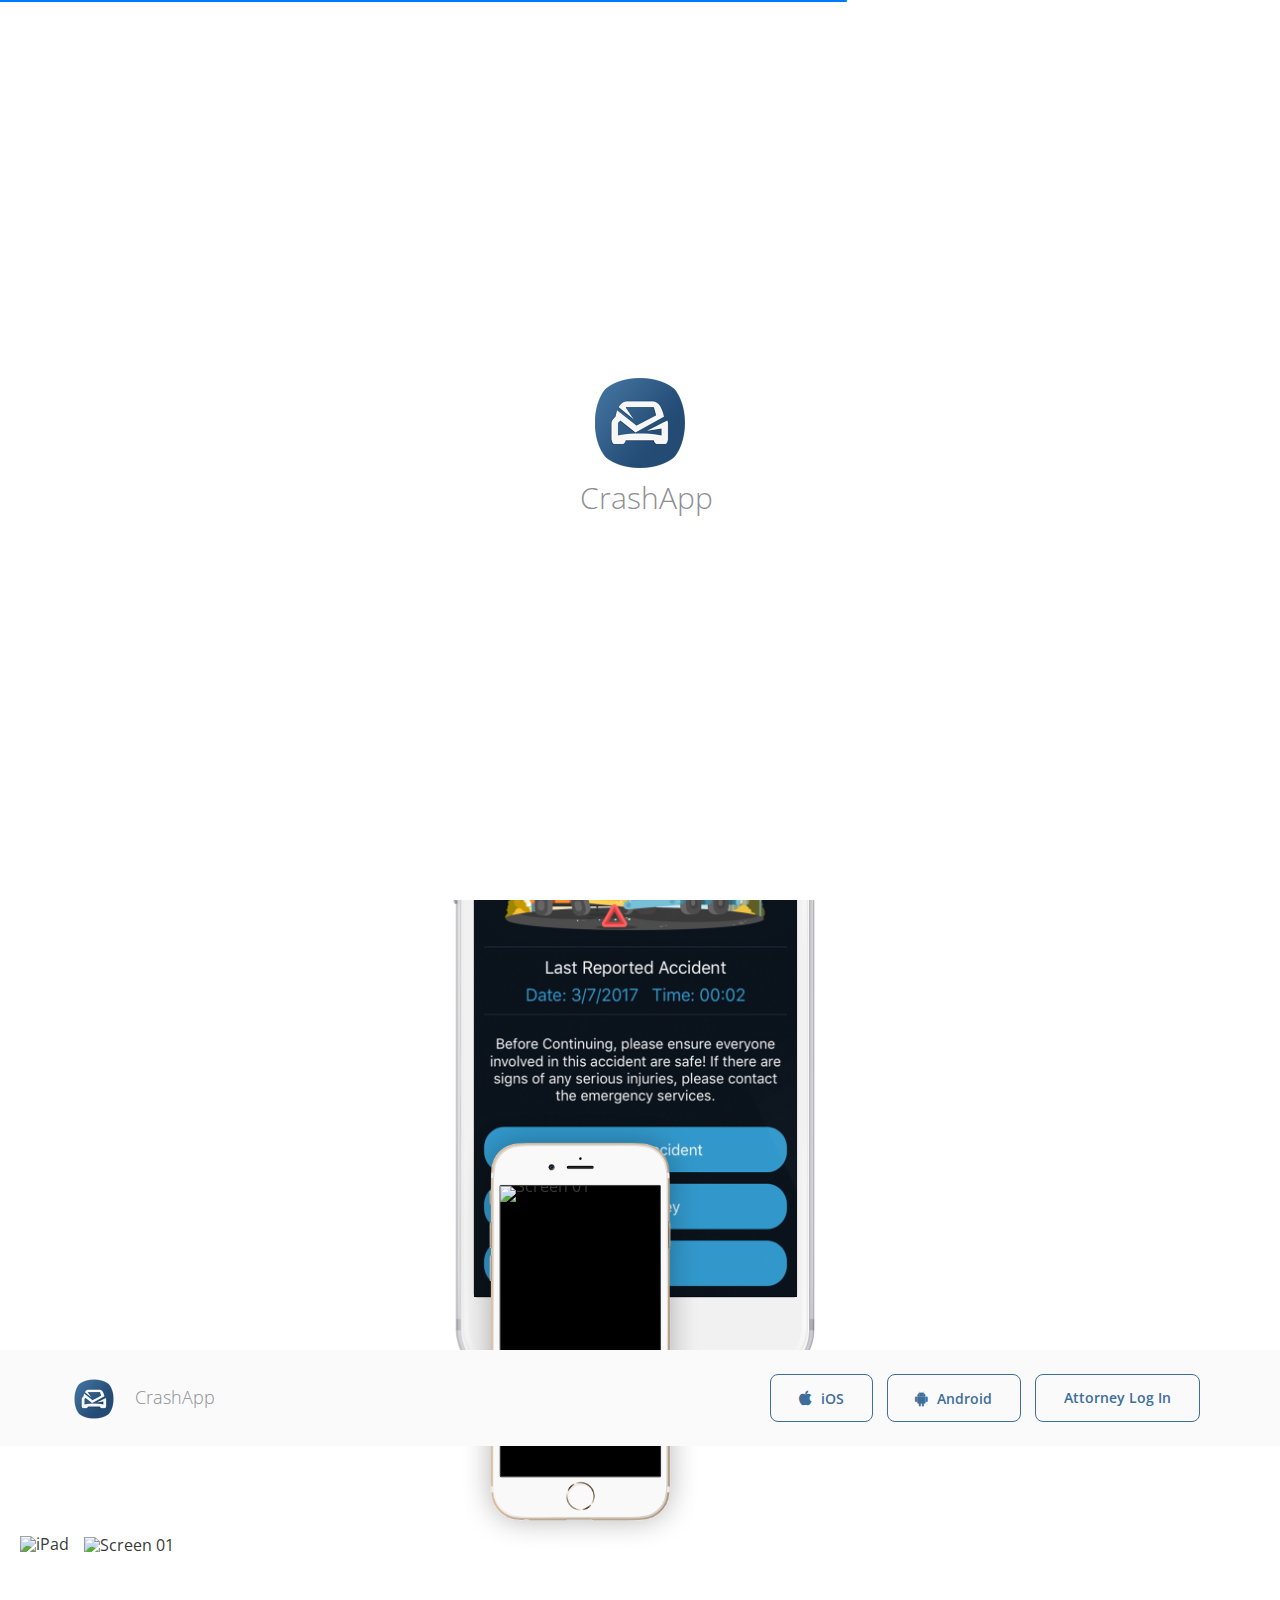
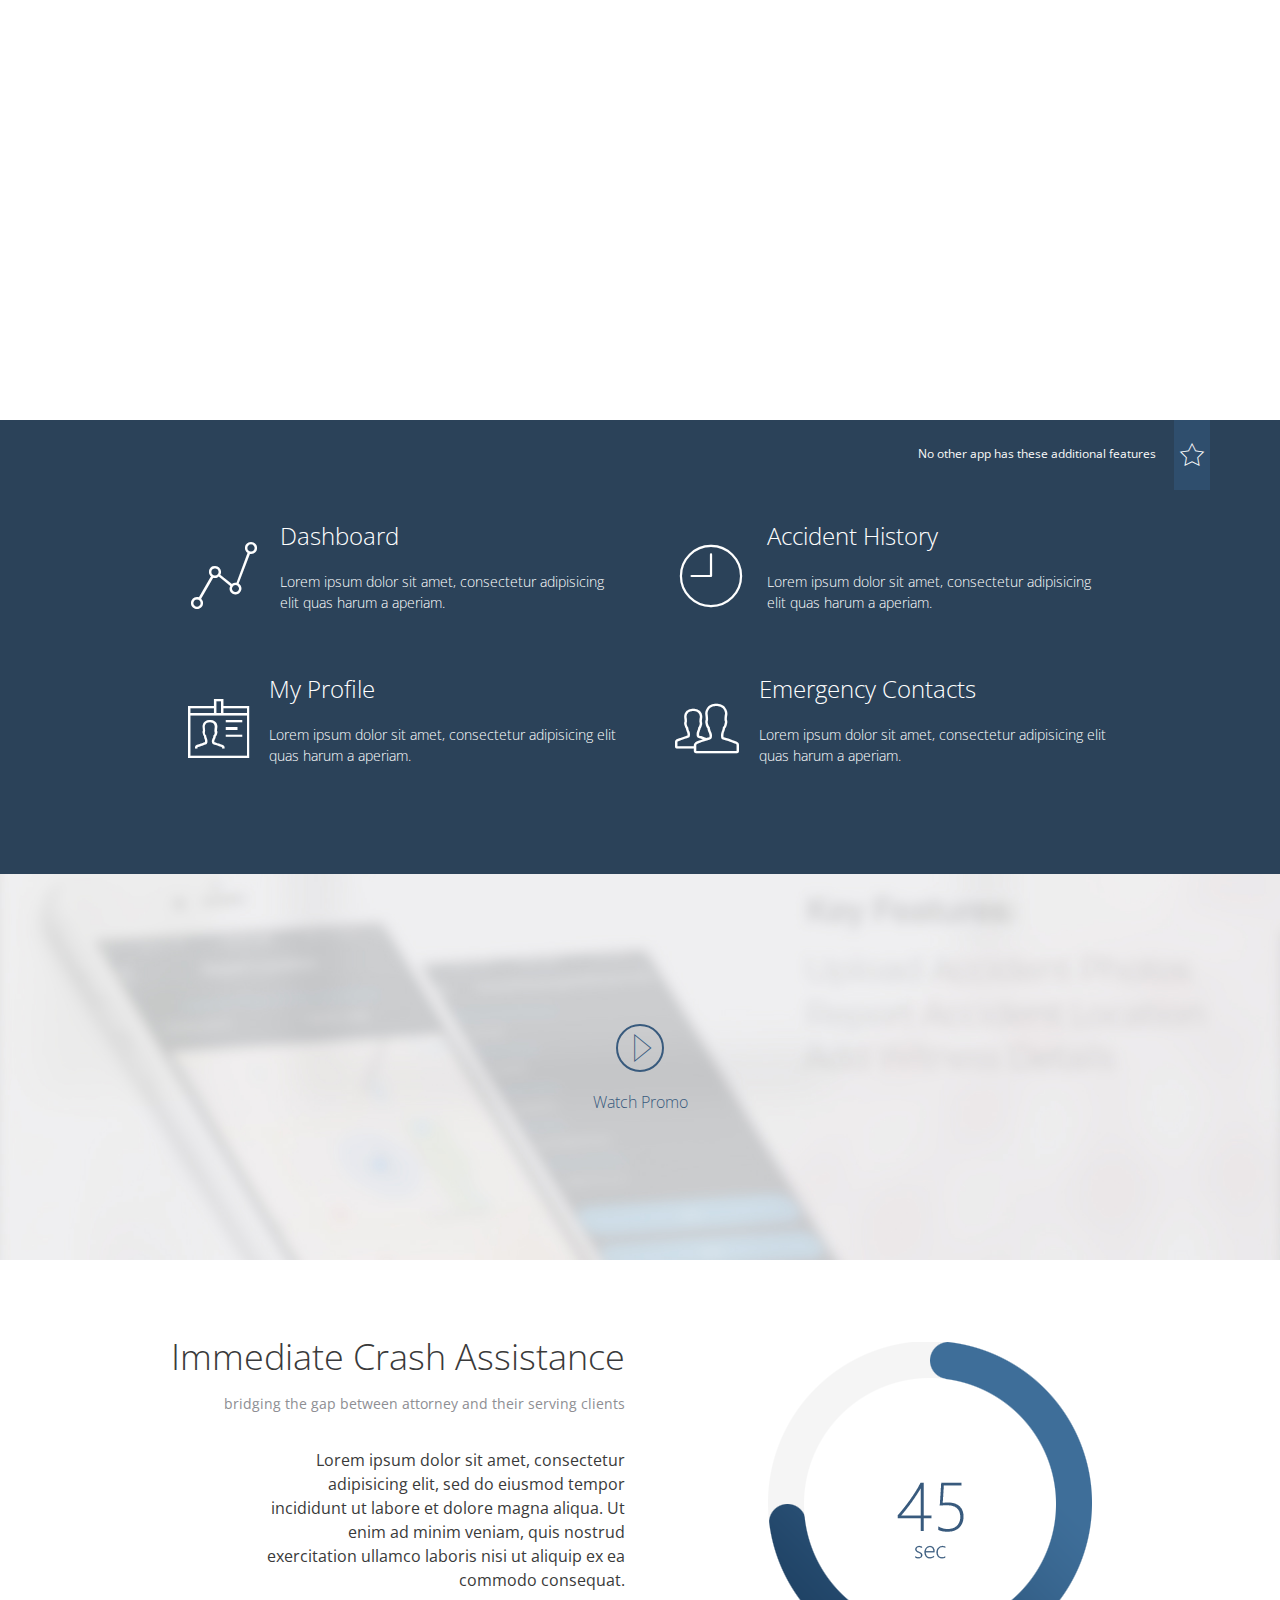
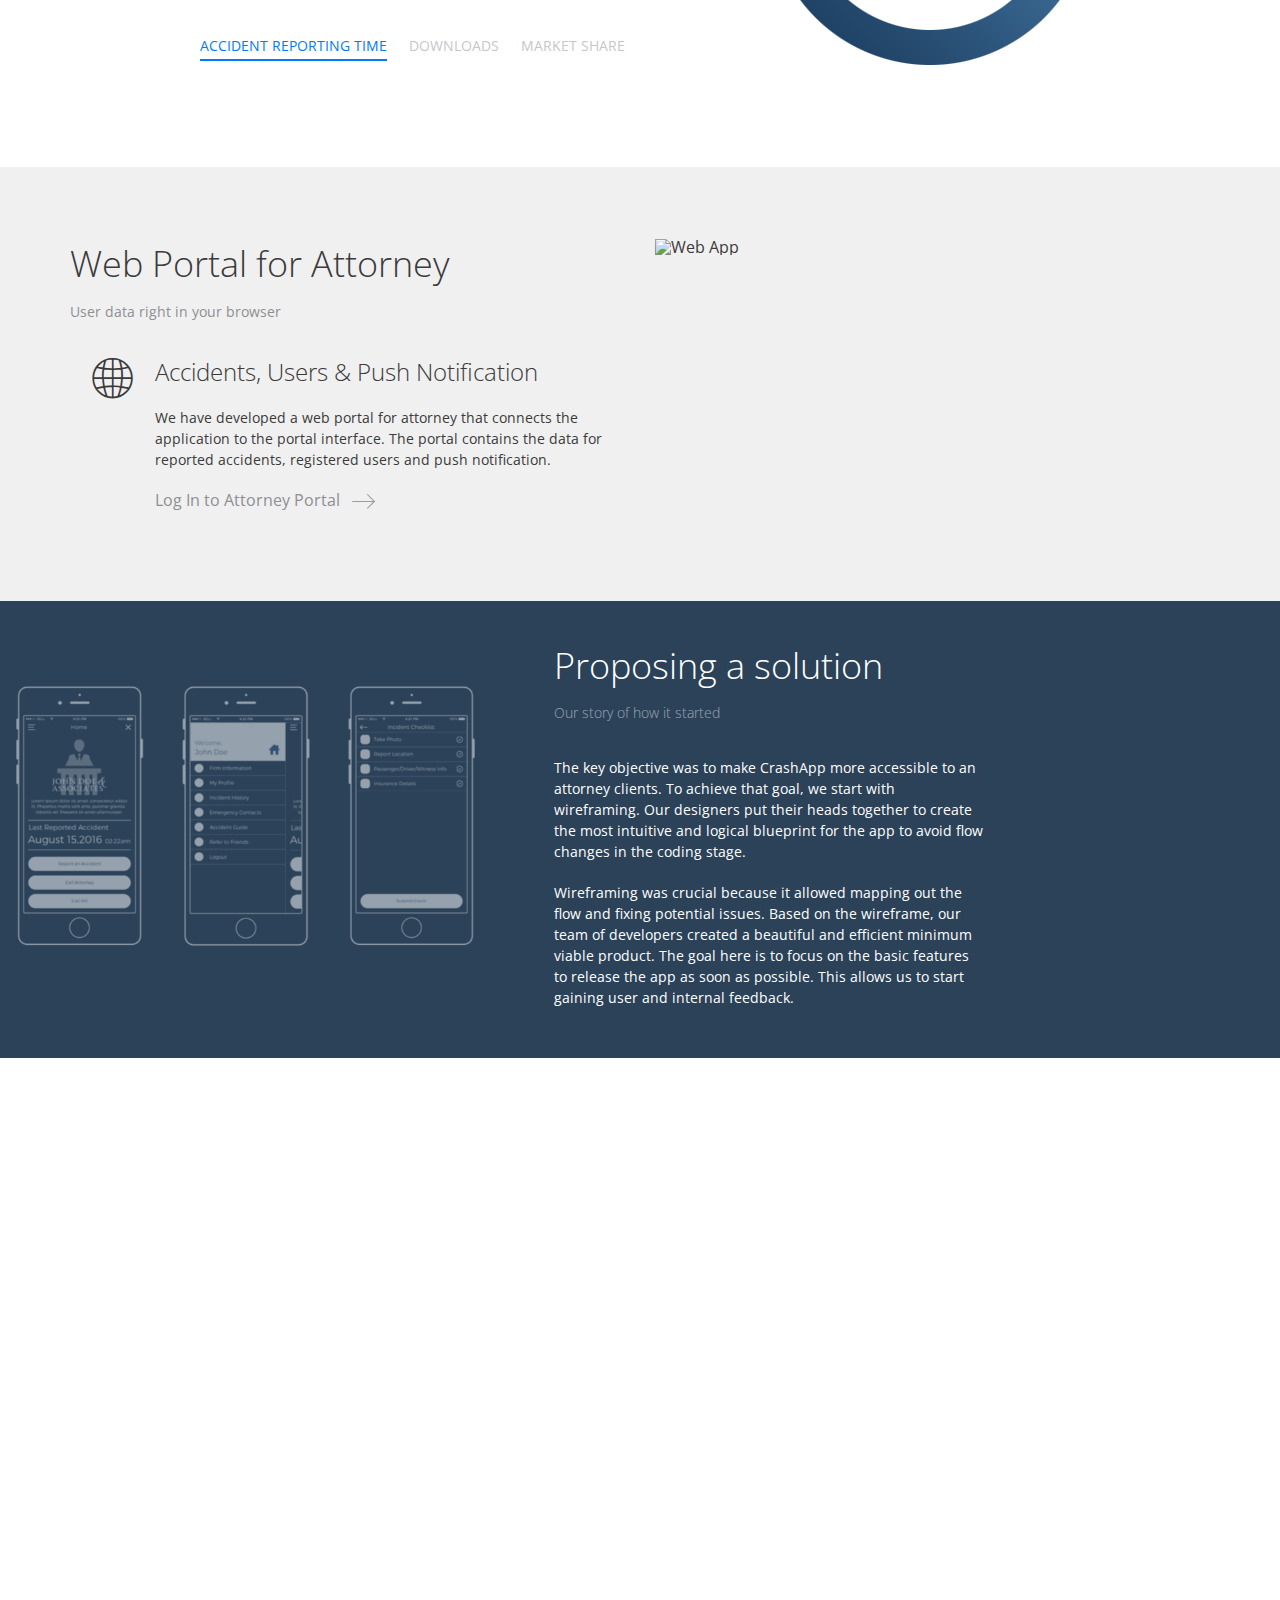
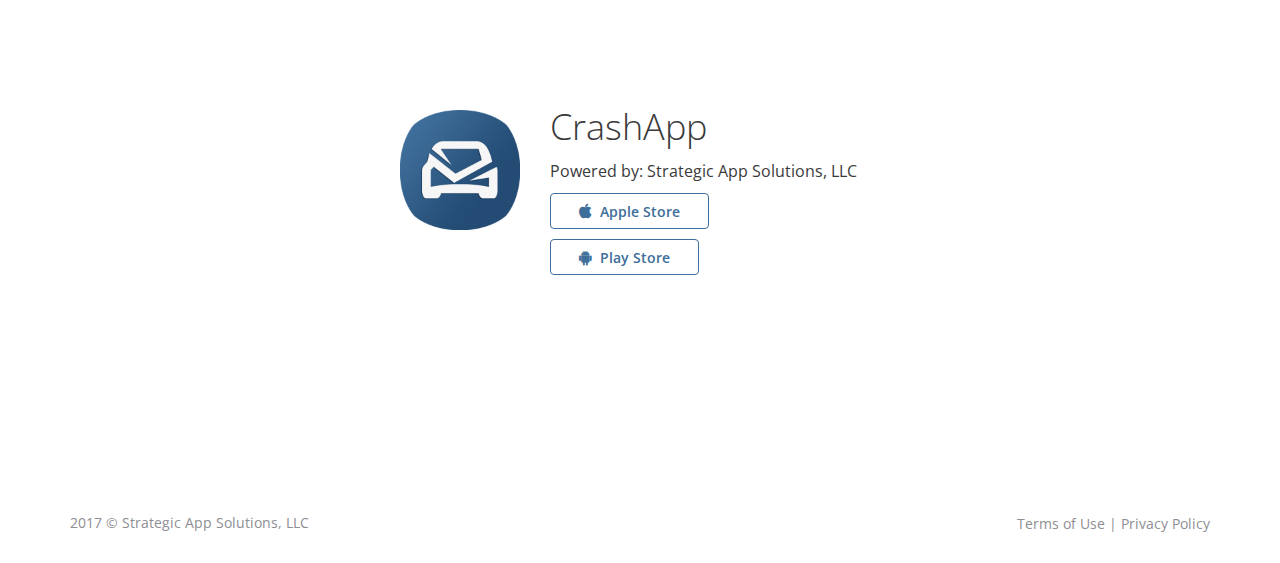
==== crashapp/index.html @ 3210dfd4 "CrashApp Website" ====
<!doctype html>
<html>

<head>
  <meta charset="utf-8">

  <!-- Site Title -->
  <title>CrashApp | Strategic App Solutions, LLC</title>

  <!-- SEO Meta Tags -->
  <meta name="description" content="CrashApp Description" />
  <meta name="keywords" content="CrashApp, Accident, Reporting, Lawyer, Accident Reporting" />
  <meta name="author" content="Kartik Solanki" />

  <!-- Mobile Specific Meta Tag -->
  <meta name="viewport" content="width=device-width, initial-scale=1.0, maximum-scale=1.0, user-scalable=no" />

  <!-- Favicon Icon -->
  <link rel="shortcut icon" href="favicon.ico" type="image/x-icon">
  <link rel="icon" href="favicon.ico" type="image/x-icon">

  <!-- Theme Stylesheet -->
  <link href="css/style.css" rel="stylesheet" media="screen">

  <!-- Preloader (Pace.js) -->
  <script src="js/plugins/pace.min.js"></script>

  <!-- Modernizr -->
  <script src="js/libs/modernizr.custom.js"></script>
  <script src="js/libs/detectizr.min.js"></script>

</head>

<!-- Body -->
<!-- Remove '.fixed-footer' from body to disable fixed footer reveal on scroll -->

<body class="fixed-footer">

  <!-- Preloader -->
  <div id="preloader">
    <div class="logo">
      <img src="img/logo-middle.png" alt="CrashApp">
      <span>CrashApp</span>
    </div>
  </div>

  <!--Modal (Signin/Signup Page)-->
  <div class="modal fade" id="signin-page">
    <div class="modal-dialog">
      <div class="container">
        <div class="modal-form">
          <div class="tab-content">
            <!-- Sign in form -->
            <form class="tab-pane transition scale fade in active" id="signin-form" autocomplete="off">
              <h3 class="modal-title">Sign in to web portal</h3>
              <div class="form-group space-top-2x">
                <label for="si_email" class="sr-only">Attorney Email</label>
                <input type="email" class="form-control" name="si_email" id="si_email" placeholder="Email" readonly onfocus="$(this).removeAttr('readonly');"
                  required>
                <span class="error-label"></span>
                <span class="valid-label"></span>
              </div>
              <div class="form-group">
                <label for="si-password" class="sr-only">Password</label>
                <input type="password" class="form-control" name="si-password" id="si-password" placeholder="Password" readonly onfocus="$(this).removeAttr('readonly');"
                  required>
                <span class="error-label"></span>
                <span class="valid-label"></span>
              </div>
              <label class="checkbox">
                  <input type="checkbox"> Remember me
                </label>
              <div class="space-top-2x clearfix">
                <button type="button" class="btn-round btn-ghost btn-danger pull-left" data-dismiss="modal"><i class="flaticon-cross37"></i></button>
                <button type="submit" class="btn-round btn-ghost btn-success pull-right"><i class="flaticon-correct7"></i></button>
              </div>
              <!-- Switching forms (Fake nav tab) -->
              <div class="form-switch helper-text space-top-2x" style="text-align: center">Forgot Password? Mail us on: crashapp@wearesas.com</div>
            </form>
            <!-- Sign up form -->
            <form class="tab-pane transition scale fade" id="signup-form">
              <h3 class="modal-title">Sign Up</h3>
              <div class="form-group space-top-2x">
                <label for="su-email" class="sr-only">Email</label>
                <input type="email" class="form-control" name="su-email" id="su-email" placeholder="Email" required>
                <span class="error-label"></span>
                <span class="valid-label"></span>
              </div>
              <div class="form-group">
                <label for="su-password" class="sr-only">Password</label>
                <input type="password" class="form-control" name="su-password" id="su-password" placeholder="Password" required>
                <span class="error-label"></span>
                <span class="valid-label"></span>
              </div>
              <div class="form-group">
                <label for="su-password-repeat" class="sr-only">Repeat password</label>
                <input type="password" class="form-control" name="su-password-repeat" id="su-password-repeat" placeholder="Repeat password"
                  required>
                <span class="error-label"></span>
                <span class="valid-label"></span>
              </div>
              <label class="checkbox">
                  <input type="checkbox"> Subscribe for our news
                </label>
              <div class="space-top-2x clearfix">
                <button type="button" class="btn-round btn-ghost btn-danger pull-left" data-dismiss="modal"><i class="flaticon-cross37"></i></button>
                <button type="submit" class="btn-round btn-ghost btn-success pull-right"><i class="flaticon-correct7"></i></button>
              </div>
              <!-- Switching forms (Fake nav tab) -->
              <div class="form-switch helper-text space-top-2x">Already have an account? <a href="#form-2">Sign in</a></div>
            </form>
          </div>
          <!-- Hidden real nav tabs -->
          <ul class="nav-tabs hidden">
            <li id="form-1"><a href="#signup-form" data-toggle="tab">Sign up</a></li>
            <li id="form-2"><a href="#signin-form" data-toggle="tab">Sign in</a></li>
          </ul>
        </div>
      </div>
    </div>
    <!-- /.modal-dialog -->
  </div>
  <!-- /.modal -->

  <!-- Intro Section -->
  <section class="intro" style="background-image: url(img/intro/intro-bg.jpg);">
    <div class="gradient"></div>
    <div class="container">
      <div class="column-wrap">

        <!-- Left Column -->
        <div class="column c-left">
          <!-- Social Buttons -->
          <div class="social-buttons">
            <a href="https://www.facebook.com/mycrashapp/" target="_blank" class="sb-facebook"><i class="bi-facebook"></i></a>
            <a href="#" class="sb-twitter"><i class="bi-twitter"></i></a>
          </div>

          <!-- Scroll for More Button -->
          <a href="#features" class="scroll-more scroll" data-offset-top="80">
            <i class="icon"></i>
          </a>
        </div>

        <!-- Middle Column-->
        <div class="column c-middle">
          <h1 class="logo" style="line-height:1">
            <img src="img/logo-big.png" alt="CrashApp"> CrashApp
            <span><i>Bridging the Gap between Attorney & their Clients</i></span>
          </h1>
          <div class="phone">
            <img src="img/intro/screen.png" alt="App Screen">
          </div>
        </div>

        <!-- Right Column-->
        <div class="column c-right">
          <!-- Navi -->
          <div class="navi">
            <a href="#" data-toggle="modal" data-target="#signin-page" data-modal-form="sign-in">Attorney Log In</a>
          </div>
          <!-- Features -->
          <div class="intro-features">
            <div class="icon-block icon-block-horizontal light-color" data-transition-delay="100">
              <div class="icon"><i class="pe-7s-timer"></i></div>
              <div class="text">
                <h3>Swift Crash Reporting</h3>
                <p>Report an Accident with all the necessary details in 4 easy steps</p>
              </div>
            </div>
            <div class="icon-block icon-block-horizontal light-color" data-transition-delay="300">
              <div class="icon"><i class="pe-7s-phone"></i></div>
              <div class="text">
                <h3>Intuitive User Interface</h3>
                <p>Easy and intuitive user interface designed for your crash needs</p>
              </div>
            </div>
            <div class="icon-block icon-block-horizontal light-color" data-transition-delay="500">
              <div class="icon"><i class="pe-7s-notebook"></i></div>
              <div class="text">
                <h3>App Guide for Routing</h3>
                <p>Application guide for routing and navigation throughout the interface</p>
              </div>
            </div>
          </div>
        </div>
      </div>
    </div>
  </section>
  <!-- Intro Section End -->

  <!-- Content Wrap -->
  <div class="content-wrap">
    <!-- Navbar -->
    <!-- Add '.navbar-sticky' to make navbar stuck to top on document scroll -->
    <header class="navbar gray navbar-sticky">
      <div class="container">
        <!-- Logo -->
        <a href="#" class="logo scrollup">
          <img src="img/logo-small.png" alt="CrashApp"> CrashApp
        </a>
        <!-- Toolbar -->
        <div class="toolbar">
          <a href="https://itunes.apple.com/us/app/crashapp-sas/id1144747080?mt=8" target="_blank" class="btn btn-ghost btn-primary icon-left"><i class="bi-apple"></i> iOS</a>
          <a href="https://play.google.com/store/apps/details?id=com.CrashAppRelease" target="_blank" class="btn btn-ghost btn-primary icon-left"><i class="bi-android"></i> Android</a>
          <a href="#" class="btn btn-ghost btn-primary" data-toggle="modal" data-target="#signin-page" data-modal-form="sign-in" class="action-btn"> Attorney Log In</a>
        </div>
      </div>
    </header>
    <!-- Navbar End -->

    <!-- Feature Tabs -->
    <section class="fw-bg bg-align-bottom feature-tabs" style="background-image: url(img/features/bg1.jpg);" id="features">
      <!-- Heading when columns stack -->
      <div class="block-heading light-color visible-when-stack">
        <h2>Reporting An Accident</h2>
        <span>Look what this app has to offer</span>
      </div>
      <div class="clearfix">
        <!-- Devices -->
        <div class="devices">
          <div class="tablet">
            <img src="img/features/ipad1.png" alt="iPad">
            <div class="mask">
              <ul class="screens">
                <img src="img/features/tablet/screen.png" alt="Screen 01">
              </ul>
            </div>
          </div>
          <div class="phone">
            <img src="img/features/iphone.png" alt="iPhone">
            <div class="mask">
              <ul class="screens">
                <li class="active in" id="ps01"><img src="img/features/phone/screen1.png" alt="Screen 01"></li>
                <li id="ps02"><img src="img/features/phone/screen2.png" alt="Screen 02"></li>
                <li id="ps03"><img src="img/features/phone/screen3.png" alt="Screen 03"></li>
                <li id="ps04"><img src="img/features/phone/screen4.png" alt="Screen 04"></li>
              </ul>
            </div>
          </div>
        </div>
        <!-- Tabs -->
        <div class="tabs light-color text-center">
          <div class="block-heading hidden-when-stack">
            <h2>Accident Checklist</h2>
            <span>Look what this app has to offer</span>
          </div>
          <!-- Nav Tabs -->
          <!-- Remove data-autoswitch="true" to disable automatic tabs change. -->
          <ul class="nav-tabs" data-autoswitch="true" data-interval="5000">
            <li class="active"><a href="#video-player" data-toggle="tab" data-tablet="#ts01" data-phone="#ps01"><i class="flaticon-photo31"></i></a></li>
            <li><a href="#settings" data-toggle="tab" data-tablet="#ts02" data-phone="#ps02"><i class="pe-7s-map-2"></i></a></li>
            <li><a href="#file-sharing" data-toggle="tab" data-tablet="#ts03" data-phone="#ps03"><i class="pe-7s-add-user"></i></a></li>
            <li><a href="#chat" data-toggle="tab" data-tablet="#ts04" data-phone="#ps04"><i class="pe-7s-news-paper"></i></a></li>
          </ul>
          <!-- Tab panes -->
          <!-- Use different transitions: 'scale', 'scaleup', 'top', 'bottom', 'left', 'right' and 'flip' -->
          <div class="tab-content">
            <div class="tab-pane transition scale fade in active" id="video-player">
              <h3>Take Photos</h3>
              <p>Lorem ipsum dolor sit amet, consectetur adipisicing elit. Eos iste distinctio sed architecto rem sapiente atque
                itaque soluta quisquam at ex praesentium sed exercitationem.</p>
            </div>
            <div class="tab-pane transition scale fade" id="settings">
              <h3>Report Location</h3>
              <p>Lorem ipsum dolor sit amet, consectetur adipisicing elit. Eos iste distinctio sed architecto rem sapiente atque
                itaque soluta quisquam at ex praesentium sed exercitationem.</p>
            </div>
            <div class="tab-pane transition scale fade" id="file-sharing">
              <h3>Add Witnesses</h3>
              <p>Lorem ipsum dolor sit amet, consectetur adipisicing elit. Eos iste distinctio sed architecto rem sapiente atque
                itaque soluta quisquam at ex praesentium sed exercitationem.</p>
            </div>
            <div class="tab-pane transition scale fade" id="chat">
              <h3>Add Insurance Details</h3>
              <p>Lorem ipsum dolor sit amet, consectetur adipisicing elit. Eos iste distinctio sed architecto rem sapiente atque
                itaque soluta quisquam at ex praesentium sed exercitationem.</p>
            </div>
          </div>
        </div>
      </div>
    </section>
    <!-- Feature Tabs End -->

    <!-- App Features (Icon + Text + Link) -->
    <section class="fw-bg fw-blue-bg padding-bottom-2x">
      <!--<section class="fw-bg overlay gradient-dark padding-bottom-2x" style="background-image: url(img/space.jpg);">-->
      <div class="container light-color">
        <!-- Badge -->
        <div class="badge badge-reverse">
          No other app has these additional features
          <span class="icon"><i class="flaticon-star51"></i></span>
        </div>
        <!-- Content -->
        <div class="row">
          <div class="col-lg-10 col-lg-offset-1">
            <div class="row">
              <div class="col-sm-6">
                <!-- Icon block are very flexible. If you remove '.icon-block-horizontal' you'll get stacked version. There is als modofier classes for icon like '.icon-bigger', '.va-middle' for vertical alignment. -->
                <div class="icon-block icon-block-horizontal">
                  <div class="icon icon-bigger va-middle"><i class="pe-7s-graph1"></i></div>
                  <div class="text">
                    <h3>Dashboard</h3>
                    <p>Lorem ipsum dolor sit amet, consectetur adipisicing elit quas harum a aperiam.</p>
                  </div>
                </div>
              </div>
              <div class="col-md-6">
                <div class="icon-block icon-block-horizontal">
                  <div class="icon icon-bigger va-middle"><i class="flaticon-round27"></i></div>
                  <div class="text">
                    <h3>Accident History</h3>
                    <p>Lorem ipsum dolor sit amet, consectetur adipisicing elit quas harum a aperiam.</p>
                  </div>
                </div>
              </div>
            </div>
            <div class="row">
              <div class="col-sm-6">
                <div class="icon-block icon-block-horizontal">
                  <div class="icon icon-bigger va-middle"><i class="pe-7s-id"></i></div>
                  <div class="text">
                    <h3>My Profile</h3>
                    <p>Lorem ipsum dolor sit amet, consectetur adipisicing elit quas harum a aperiam.</p>
                  </div>
                </div>
              </div>
              <div class="col-md-6">
                <div class="icon-block icon-block-horizontal">
                  <div class="icon icon-bigger va-middle"><i class="pe-7s-users"></i></div>
                  <div class="text">
                    <h3>Emergency Contacts</h3>
                    <p>Lorem ipsum dolor sit amet, consectetur adipisicing elit quas harum a aperiam.</p>
                  </div>
                </div>
              </div>
            </div>
          </div>
        </div>
      </div>
    </section>
    <!-- App Features End -->

    <!-- Video Block -->
    <section class="fw-bg bg-align-bottom video-block" style="background-image: url(img/video-bg.jpg);" id="video">
      <div class="container">
        <a class="video-popup" href="img/crashapp_promo.mp4">
          <i class="flaticon-play33" style="color: #385a7d"></i> Watch Promo
        </a>
      </div>
    </section>
    <!-- App Story End -->

    <!-- Horizontal Tabs -->
    <section class="padding-top-3x space-bottom-3x" id="figures">
      <div class="container">
        <div class="row">
          <div class="col-sm-6">
            <div class="block-heading text-right">
              <h2>Immediate Crash Assistance</h2>
              <span>bridging the gap between attorney and their serving clients</span>
            </div>
            <div class="row space-bottom">
              <div class="col-lg-8 col-md-10 col-lg-offset-4 col-md-offset-2">
                <p class="text-right">Lorem ipsum dolor sit amet, consectetur adipisicing elit, sed do eiusmod tempor incididunt ut labore et dolore
                  magna aliqua. Ut enim ad minim veniam, quis nostrud exercitation ullamco laboris nisi ut aliquip ex ea
                  commodo consequat.</p>
              </div>
            </div>
            <!-- Nav tabs -->
            <ul class="nav-tabs text-right">
              <li class="active"><a href="#speed" data-toggle="tab">Accident Reporting Time</a></li>
              <li><a href="#downloads" data-toggle="tab">Downloads</a></li>
              <li><a href="#share" data-toggle="tab">Market Share</a></li>
            </ul>
          </div>
          <div class="col-sm-6">
            <!-- Tab panes -->
            <!-- Use different transitions: 'scale', 'scaleup', 'top', 'bottom', 'left', 'right' and 'flip' -->
            <div class="tab-content">
              <div class="tab-pane transition scale fade in active" id="speed">
                <img src="img/graphs/speed.png" alt="Loading Speed">
              </div>
              <div class="tab-pane transition right fade" id="downloads">
                <img src="img/graphs/downloads.png" alt="Downloads">
              </div>
              <div class="tab-pane transition flip fade" id="share">
                <img src="img/graphs/share.png" alt="Market Share">
              </div>
            </div>
          </div>
        </div>
      </div>
    </section>
    <!-- Horizontal Tabs End -->

    <!-- Web Application -->
    <section class="fw-bg fw-dark-gray-bg padding-top-3x padding-bottom-2x" id="web-app">
      <div class="container ">
        <div class="row ">
          <div class="col-md-6">
            <div class="block-heading">
              <h2>Web Portal for Attorney</h2>
              <span>User data right in your browser</span>
            </div>
            <div class="icon-block icon-block-horizontal">
              <div class="icon hidden-xs"><i class="flaticon-globe14"></i></div>
              <div class="text">
                <h3>Accidents, Users & Push Notification</h3>
                <p>We have developed a web portal for attorney that connects the application to the portal interface. The portal
                  contains the data for reported accidents, registered users and push notification.</p>
                <a href="#" style="color: #8e8e93" class="link" data-toggle="modal" data-target="#signin-page" data-modal-form="sign-in">Log In to Attorney Portal</a>
              </div>
            </div>
          </div>
          <div class="col-md-6">
            <img src="img/features/tablet/screen.png" alt="Web App">
          </div>
        </div>
      </div>
    </section>
    <!-- Web Application End -->

    <!-- App Story (Prototyping) -->
    <!-- 2 required modifier classe available '.img-left' and '.img-right'-->
    <section class="fw-bg fw-blue-bg split-block img-left light-color" id="app-story">
      <div class="column">
        <img src="img/prototype.png" alt="Prototyping">
      </div>
      <div class="column">
        <div class="block-heading">
          <h2>Proposing a solution</h2>
          <span>Our story of how it started</span>
        </div>
        <p style="font-size: 14px">The key objective was to make CrashApp more accessible to an attorney clients. To achieve that goal, we start with
          wireframing. Our designers put their heads together to create the most intuitive and logical blueprint for the
          app to avoid flow changes in the coding stage.</p>
        <p style="font-size: 14px">Wireframing was crucial because it allowed mapping out the flow and fixing potential issues. Based on the wireframe,
          our team of developers created a beautiful and efficient minimum viable product. The goal here is to focus on the
          basic features to release the app as soon as possible. This allows us to start gaining user and internal feedback.</p>
      </div>

  </div>
  <!-- Content Wrap End -->

  <!-- Footer -->
  <footer class="footer padding-top-3x">
    <div class="container space-top">
      <!-- Footer Head -->
      <div class="footer-head">
        <div class="logo">
          <a href="#" class="srollup"><img src="img/logo-big.png" alt="CrashApp"></a>
        </div>
        <div class="info">
          <h2>CrashApp</h2>
          <p>Powered by: Strategic App Solutions, LLC</p>
          <a href="https://itunes.apple.com/us/app/crashapp-sas/id1144747080?mt=8" target="_blank" class="btn btn-ghost btn-primary btn-sm icon-left"><i class="bi-apple"></i> Apple Store</a>
          <a href="https://play.google.com/store/apps/details?id=com.CrashAppRelease" target="_blank" class="btn btn-ghost btn-primary btn-sm icon-left"><i class="bi-android"></i> Play Store</a>
        </div>
      </div>
      <div class="body padding-top-2x">
        <!-- Copyright -->
        <div class="column copyright">
          <p>2017 &copy; <a href="http://www.wearesas.com/" target="_blank">Strategic App Solutions, LLC</a></p>
        </div>
        <!-- Gadget (Middle Column) -->
        <div class="column hidden-sm hidden-xs">
          <div class="gadget">
            <!--<img src="img/footer/screen.png" alt="Screen">-->
          </div>
        </div>
        <nav class="column footer-nav">
          <ul>
            <li><a href="legal.html">Terms of Use | </a><a href="#">Privacy Policy</a></li>
          </ul>
        </nav>
      </div>
    </div>
  </footer>
  <!-- Footer End -->

  <!-- Javascript (jQuery) Libraries and Plugins -->
  <script src="js/libs/jquery-2.1.3.min.js"></script>
  <script src="js/libs/jquery.easing.1.3.js"></script>
  <script src="js/plugins/velocity.min.js"></script>
  <script src="js/plugins/bootstrap.min.js"></script>
  <script src="js/plugins/smoothscroll.js"></script>
  <script src="js/plugins/jquery.waypoints.min.js"></script>
  <script src="js/plugins/form-plugins.js"></script>
  <script src="js/plugins/jquery.magnific-popup.min.js"></script>
  <script src="js/plugins/jquery.mCustomScrollbar.min.js"></script>
  <script src="js/scripts.js"></script>

</body>
<!-- Body End-->

</html>
---- crashapp/css/style.css ----
/** TABLE OF CONTENTS **/

/**
		01. CSS Reset
		02. Scaffolding
		03. Typography
		04. Social Buttons
		05. Forms
		06. Buttons
		07. Intro
		08. Main Content Wrap
		09. Navbar
		10. Off-Canvas Navigation
		11. Fullwidth Backgrounds
		12. Tabs/Filters
		13. Feature Tabs
		14. Modal
		15. Icon Blocks
		16. App Gallery
		17. Gallery
		18. News
		19. Scroller
		20. Split Block
		21. Video Block
		22. Twitter Feed
		23. Press Reviews
		24. Team/Team Grid
		25. Pricing Plans
		26. Blog (Posts)
		27. Pagination
		28. Masonry Grid
		29. Portfolio
		30. Comments
		31. Timeline
		32. Bar Charts
		33. Clients Logos
		34. Contacts
		35. Footer
		36. Preloader
		37. Components Demo Styles
**/


/** Google Font (Open Sans)
***************************************/
@import url(http://fonts.googleapis.com/css?family=Open+Sans:400,600,700,300,800);

/** Bootstrap Styles
**************************************/
@import'vendor/bootstrap.min.css';

/** Brand Icons (Social Networks)
*************************************/
@import'vendor/brand-icons.css';

/** Flaticon iOS Style Stroke Icons
************************************/
@import'vendor/flaticon.css';

/** Pixeden Stroke Icons 7
************************************/
@import'vendor/pe-icon-7-stroke.css';

/** Magnific Popup Plugin
************************************/
@import'vendor/magnific-popup.css';

/** Custom Scrollbar
************************************/
@import'vendor/jquery.mCustomScrollbar.css';


/** 01.CSS RESET
**********************************/
/**
 * Eric Meyer's Reset CSS v2.0 (http://meyerweb.com/eric/tools/css/reset/)
 * http://cssreset.com
 */
html, body, div, span, applet, object, iframe,
h1, h2, h3, h4, h5, h6, p, blockquote, pre,
a, abbr, acronym, address, big, cite, code,
del, dfn, em, img, ins, kbd, q, s, samp,
small, strike, strong, sub, sup, tt, var,
b, u, i, center,
dl, dt, dd, ol, ul, li,
fieldset, form, label, legend,
table, caption, tbody, tfoot, thead, tr, th, td,
article, aside, canvas, details, embed, 
figure, figcaption, footer, header, hgroup, 
menu, nav, output, ruby, section, summary,
time, mark, audio, video {
	margin: 0;
	padding: 0;
	border: 0;
	font-size: 100%;
	font: inherit;
	vertical-align: baseline;
}
/* HTML5 display-role reset for older browsers */
article, aside, details, figcaption, figure, 
footer, header, hgroup, menu, nav, section {
	display: block;
}
body {
	line-height: 1;
}
ul {
	list-style: none;
}
blockquote, q {
	quotes: none;
}
blockquote:before, blockquote:after,
q:before, q:after {
	content: '';
	content: none;
}


/** 02.SCAFFOLDING
**********************************/

body {
	font-family: 'Open Sans', Helvetica, Arial, sans-serif;
	font-size: 16px;
	color: #3a3a3a;
	background-color: #fff;
	overflow-x: hidden;
}
.gray-bg {
	background-color: #f5f5f5;
}

/* Vertical Space classes */
.space-top { margin-top: 24px; }
.space-top-2x { margin-top: 48px; }
.space-top-3x { margin-top: 72px; }
.space-bottom { margin-bottom: 24px; }
.space-bottom-2x { margin-bottom: 48px; }
.space-bottom-3x { margin-bottom: 72px; }
.padding-top { padding-top: 24px; }
.padding-top-2x { padding-top: 48px; }
.padding-top-3x { padding-top: 72px; }
.padding-bottom { padding-bottom: 24px; }
.padding-bottom-2x { padding-bottom: 48px;}
.padding-bottom-3x { padding-bottom: 72px;}

@media screen and (max-width: 768px) {
.space-top { margin-top: 16px; }
.space-top-2x { margin-top: 32px; }
.space-top-3x { margin-top: 48px; }
.space-bottom { margin-bottom: 16px; }
.space-bottom-2x { margin-bottom: 32px; }
.space-bottom-3x { margin-bottom: 48px; }
.padding-top { padding-top: 16px; }
.padding-top-2x { padding-top: 32px; }
.padding-top-3x { padding-top: 48px; }
.padding-bottom { padding-bottom: 16px; }
.padding-bottom-2x { padding-bottom: 32px;}
.padding-bottom-3x { padding-bottom: 48px;}
}

/* Clear floats */
.clearfix:before,
.clearfix:after {
  content: " "; /* 1 */
  display: table; /* 2 */
}
.clearfix:after {
  clear: both;
}

/* Links */
a {
	color: #8e8e93;
	text-decoration: none;
	webkit-transition: all 0.3s;
					transition: all 0.3s;
}
a.link-invert {
	opacity: .5;
}
a:hover,
a:focus {
	color: #2d5172;
	text-decoration: none;
	outline: none;
}
a.link-invert:hover,
a.link-invert:focus {
	color: #3e6e9a;
	opacity: 1;
}
hr {
	width: 100%;
	margin: 0;
	border-top: 1px solid #f2f2f2; 
}
.gray-bg hr {
	border-top: 1px solid #cccccc; 
}
strong {
	font-weight: 600;
}

/* Responsive media by default */
img,
iframe,
embed {
	max-width: 100%;
}

/* Text Selection Color */
::selection { color: #fff; background: #3a3a3a; }
::-moz-selection { color: #fff; background: #3a3a3a; }


/** 03.TYPOGRAPHY
**********************************/

h1, h2, h3,
.h1, .h2, .h3 {
	font-weight: 300;
	line-height: 1.3;
}
h1, .h1 {
	font-size: 48px;
	margin-bottom: 30px;
}
@media screen and (max-width: 768px){
	h1, .h1 {
		font-size: 38px;
	}
}
h2, .h2 {
	font-size: 36px;
	margin-bottom: 24px;
}
@media screen and (max-width: 768px){
	h2, .h2 {
		font-size: 30px;
	}
}
h3, .h3 {
	font-size: 24px;
	margin-bottom: 20px;
}
h4, .h4 {
	font-size: 18px;
	font-weight: normal;
	line-height: 1.2;
	margin-bottom: 16px;
}
h5, .h5 {
	font-size: 16px;
	font-weight: 600;
	line-height: 1.2;
	margin-bottom: 12px;
}
h6, .h6 {
	font-size: 14px;
	font-weight: 700;
	line-height: 1.2;
	margin-bottom: 8px;
}

p {
	font-size: 16px;
	line-height: 1.5;
	margin-bottom: 20px;
}
dl dd {
	margin-bottom: 45px;
}
dl dt {
	font-size: 24px;
	font-weight: solid;
	font-weight: 300;
	text-transform: uppercase;
	margin-bottom: 24px;
}
dl dt span {
	margin-right: 11px;
	color: #8e8e93;
}
dl dd {
	font-size: 16px;
	line-height: 1.5;
	padding-left: 26px;
}
em {
	font-style: italic;
}

.text-smaller {
	font-size: 14px;
	line-height: 1.58;
}
.lead {
	font-size: 22px;
	font-weight: 300;
}
.text-extra-big {
	font-size: 72px;
	font-weight: 300;
	margin: 0 0 12px -3px;
}
@media screen and (max-width: 1200px) {
	.text-extra-big {
		font-size: 64px;
	}
}
@media screen and (max-width: 991px) {
	.text-extra-big {
		font-size: 48px;
	}
}
.color-gradient {
	color: #8e8e93;
	background: -webkit-linear-gradient(#aeaeb0, #68686e);
  -webkit-background-clip: text;
  -webkit-text-fill-color: transparent;
}
.link:after {
	font-family: "Flaticon";
	content: "\e022";
	font-size: 23px;
	vertical-align: middle;
	margin-left: 12px;
}
.text-right .link:after,
.link.text-right:after {
	display: none;
}
.text-right .link:before,
.link.text-right:before {
	font-family: "Flaticon";
	content: "\e030";
	font-size: 23px;
	vertical-align: middle;
	margin-right: 12px;
}
.text-light {
	font-weight: 300 !important;
}
.text-normal {
	font-weight: normal !important;
}
.text-semibold {
	font-weight: 600 !important;
}
.text-bold {
	font-weight: 700 !important;
}
figure figcaption {
	text-align: right;
	font-size: 12px;
	color: #8e8e93;
	margin-top: 13px;
}

/* Lists */
.unordered-list, ol,
.unstyled-list {
	line-height: 1.8;
}
.unordered-list li {
	position: relative;
	padding-left: 20px;
}
.unordered-list li:before {
	display: block;
	position: absolute;
	content: "";
	width: 6px;
	height: 6px;
	border-radius: 50%;
	background-color: #c4c4c4;
	top: 12px;
	left: 0;
}
.text-smaller.unordered-list li:before,
.text-smaller .unordered-list li:before {
	top: 10px;
}
ol {
	padding-left: 23px;
}
.unstyled-list {
	list-style: none;
}

/* Page Heading */
.page-heading {
	padding-top: 56px; 
	margin-bottom: 20px;
}
@media screen and (max-width: 991px) {
	.page-heading {
		padding-top: 40px; 
	}
}
.page-heading .container {
	position: relative;
}
.page-heading h1,
.page-heading h2,
.page-heading h3 {
	width: 100%;
	font-size: 24px;
	font-weight: 300;
	color: #8e8e93;
}
.page-heading .search-box {
	position: absolute;
	top: 0;
	left: 15px;
}

/* Block Heading */
.block-heading {
	margin-bottom: 34px;
}
.block-heading h1,
.block-heading h2,
.block-heading h3 {
	margin-bottom: 11px;
	line-height: 1.4;
}
.block-heading span,
.block-heading p {
	display: block;
	font-size: 14px;
	color: #8e8e93;
	line-height: 1.5;
}
.light-color .block-heading span,
.light-color.block-heading span,
.light-color .block-heading p,
.light-color.block-heading p {
	color: #fff;
	font-weight: 300;
	opacity: .5;
}

/* Badge */
.badge {
	font-size: 12px;
	color: #fafafa;
	margin-bottom: 30px;
}
.badge .icon {
	display: inline-block;
	vertical-align: middle;
	width: 36px;
	height: 70px;
	color: #ffffff;
	text-align: center;
	padding-top: 21px;
	margin-right: 10px;
	background: rgba(47,78,109,1);
	background: -moz-linear-gradient(top, rgba(47,78,109,1) 0%, rgba(47,78,109,1) 100%);
	background: -webkit-gradient(left top, left bottom, color-stop(0%, rgba(47,78,109,1)), color-stop(100%, rgba(47,78,109,1)));
	background: -webkit-linear-gradient(top, rgba(47,78,109,1) 0%, rgba(47,78,109,1) 100%);
	background: -o-linear-gradient(top, rgba(47,78,109,1) 0%, rgba(47,78,109,1) 100%);
	background: -ms-linear-gradient(top, rgba(47,78,109,1) 0%, rgba(47,78,109,1) 100%);
	background: linear-gradient(to bottom, rgba(47,78,109,1) 0%, rgba(47,78,109,1) 100%);
	filter: progid:DXImageTransform.Microsoft.gradient( startColorstr='#2f4e6d', endColorstr='#2f4e6d', GradientType=0 );
}
.badge .icon i:before,
.badge .icon i:before {
	font-size: 28px;
}
.badge.alt-color .icon {
	background: rgba(242,255,0,1);
	background: -moz-linear-gradient(top, rgba(242,255,0,1) 0%, rgba(0,255,204,1) 100%);
	background: -webkit-gradient(left top, left bottom, color-stop(0%, rgba(242,255,0,1)), color-stop(100%, rgba(0,255,204,1)));
	background: -webkit-linear-gradient(top, rgba(242,255,0,1) 0%, rgba(0,255,204,1) 100%);
	background: -o-linear-gradient(top, rgba(242,255,0,1) 0%, rgba(0,255,204,1) 100%);
	background: -ms-linear-gradient(top, rgba(242,255,0,1) 0%, rgba(0,255,204,1) 100%);
	background: linear-gradient(to bottom, rgba(242,255,0,1) 0%, rgba(0,255,204,1) 100%);
	filter: progid:DXImageTransform.Microsoft.gradient( startColorstr='#f2ff00', endColorstr='#00ffcc', GradientType=0 );
}
.badge.alt-color-2 .icon {
	background: rgba(80,251,220,1);
	background: -moz-linear-gradient(top, rgba(80,251,220,1) 0%, rgba(86,194,244,1) 100%);
	background: -webkit-gradient(left top, left bottom, color-stop(0%, rgba(80,251,220,1)), color-stop(100%, rgba(86,194,244,1)));
	background: -webkit-linear-gradient(top, rgba(80,251,220,1) 0%, rgba(86,194,244,1) 100%);
	background: -o-linear-gradient(top, rgba(80,251,220,1) 0%, rgba(86,194,244,1) 100%);
	background: -ms-linear-gradient(top, rgba(80,251,220,1) 0%, rgba(86,194,244,1) 100%);
	background: linear-gradient(to bottom, rgba(80,251,220,1) 0%, rgba(86,194,244,1) 100%);
	filter: progid:DXImageTransform.Microsoft.gradient( startColorstr='#50fbdc', endColorstr='#56c2f4', GradientType=0 );
}
.badge.alt-color-3 .icon {
	background: rgba(0,187,255,1);
	background: -moz-linear-gradient(top, rgba(0,187,255,1) 0%, rgba(0,123,255,1) 100%);
	background: -webkit-gradient(left top, left bottom, color-stop(0%, rgba(0,187,255,1)), color-stop(100%, rgba(0,123,255,1)));
	background: -webkit-linear-gradient(top, rgba(0,187,255,1) 0%, rgba(0,123,255,1) 100%);
	background: -o-linear-gradient(top, rgba(0,187,255,1) 0%, rgba(0,123,255,1) 100%);
	background: -ms-linear-gradient(top, rgba(0,187,255,1) 0%, rgba(0,123,255,1) 100%);
	background: linear-gradient(to bottom, rgba(0,187,255,1) 0%, rgba(0,123,255,1) 100%);
	filter: progid:DXImageTransform.Microsoft.gradient( startColorstr='#00bbff', endColorstr='#007bff', GradientType=0 );
}
.badge.alt-color-4 .icon {
	background: rgba(76,217,99,1);
	background: -moz-linear-gradient(top, rgba(76,217,99,1) 0%, rgba(24,181,53,1) 100%);
	background: -webkit-gradient(left top, left bottom, color-stop(0%, rgba(76,217,99,1)), color-stop(100%, rgba(24,181,53,1)));
	background: -webkit-linear-gradient(top, rgba(76,217,99,1) 0%, rgba(24,181,53,1) 100%);
	background: -o-linear-gradient(top, rgba(76,217,99,1) 0%, rgba(24,181,53,1) 100%);
	background: -ms-linear-gradient(top, rgba(76,217,99,1) 0%, rgba(24,181,53,1) 100%);
	background: linear-gradient(to bottom, rgba(76,217,99,1) 0%, rgba(24,181,53,1) 100%);
	filter: progid:DXImageTransform.Microsoft.gradient( startColorstr='#4cd963', endColorstr='#18b535', GradientType=0 );
}
.badge.badge-reverse {
	text-align: right;
}
.badge.badge-reverse .icon {
	margin-right: 0;
	margin-left: 15px;
}

/* Text Alignment */
.text-left {
	text-align: left !important;
}
.text-center {
	text-align: center !important;
}
.text-right {
	text-align: right !important;
}
.text-justify {
	text-align: justify !important;
}

/* Text Style */
.text-uppercase {
	text-transform: uppercase !important;
}
.text-italic {
	font-style: italic !important;
}

/* Light Text */
.light-color {
	color: #fff !important;
}
.light-color a,
.light-color .link,
.light-color.link {
	color: #fff !important;
	opacity: .5;
	font-weight: 300;
}
.light-color a:hover,
.light-color .link:hover,
.light-color.link:hover {
	opacity: 1;
}

/* Text Color Variation */
.text-muted {
	color: #c4c4c4 !important;
}
.text-gray {
	color: #8e8e93 !important;
}
.text-primary {
	color: #007aff !important;
}
.text-success {
	color: #4cd964 !important;
}
.text-info {
	color: #5ac8fa !important;
}
.text-warning {
	color: #ffcc00 !important;
}
.text-danger {
	color: #ff2d55 !important;
}
.light-color .text-muted,
.light-color .text-gray,
.light-color .text-primary,
.light-color .text-success,
.light-color .text-info,
.light-color .text-warning,
.light-color .text-danger {
	font-weight: normal !important;
}


/** 04.SOCIAL BUTTONS
**********************************/

.social-buttons {
	position: relative;
	z-index: 10;
}
.social-buttons a {
	display: inline-block;
	font-size: 17px;
	text-decoration: none;
	margin: 5px 25px 10px 0;
	opacity: .8;
	-webkit-transition: opacity 0.3s;
					transition: opacity 0.3s;
	-webkit-backface-visibility: hidden;
}
.social-buttons a:hover {
	opacity: 1;
}

/* Behance */
.sb-behance { color: #1769ff; }
.sb-behance:hover { color: #1769ff; }
/* Bitbucket */
.sb-bitbucket { color: #205081; }
.sb-bitbucket:hover { color: #205081; }
/* CodePen */
.sb-codepen { color: #76daff; }
.sb-codepen:hover { color: #76daff; }
/* DeviantArt */
.sb-deviantart { color: #4e6252; }
.sb-deviantart:hover { color: #4e6252; }
/* Digg */
.sb-digg { color: #000000; }
.sb-digg:hover { color: #000000; }
/* Dribbble */
.sb-dribbble { color: #ea4c89; }
.sb-dribbble:hover { color: #ea4c89; }
/* Dropbox */
.sb-dropbox { color: #007ee5; }
.sb-dropbox:hover { color: #007ee5; }
/* Facebook */
.sb-facebook { color: #3e6e9a; }
.sb-facebook:hover { color: #3e6e9a; }
/* Flickr */
.sb-flickr { color: #0063dc; }
.sb-flickr:hover { color: #0063dc; }
/* Foursquare */
.sb-foursquare { color: #ef4b78; }
.sb-foursquare:hover { color: #ef4b78; }
/* GitHub */
.sb-github { color: #4183c4; }
.sb-github:hover { color: #4183c4; }
/* Google+ */
.sb-google-plus { color: #dd4b39; }
.sb-google-plus:hover { color: #dd4b39; }
/* Instagram */
.sb-instagram { color: #3f729b; }
.sb-instagram:hover { color: #3f729b; }
/* Jsfiddle */
.sb-jsfiddle { color: #4679bd; }
.sb-jsfiddle:hover { color: #4679bd; }
/* LastFM */
.sb-lastfm { color: #e31b23; }
.sb-lastfm:hover { color: #e31b23; }
/* LinkedIn */
.sb-linkedin { color: #0976b4; }
.sb-linkedin:hover { color: #0976b4; }
/* PayPal */
.sb-paypal { color: #253b80; }
.sb-paypal:hover { color: #253b80; }
/* Pinterest */
.sb-pinterest { color: #cc2127; }
.sb-pinterest:hover { color: #cc2127; }
/* Reddit */
.sb-reddit { color: #ff4500; }
.sb-reddit:hover { color: #ff4500; }
/* Skype */
.sb-skype { color: #00aff0; }
.sb-skype:hover { color: #00aff0; }
/* SoundCloud */
.sb-soundcloud { color: #f80; }
.sb-soundcloud:hover { color: #f80; }
/* Stack Overflow */
.sb-stackoverflow { color: #fe7a15; }
.sb-stackoverflow:hover { color: #fe7a15; }
/* Steam */
.sb-steam { color: #7da10e; }
.sb-steam:hover { color: #7da10e; }
/* StumbleUpon */
.sb-stumbleupon { color: #eb4924; }
.sb-stumbleupon:hover { color: #eb4924; }
/* Trello */
.sb-trello { color: #256a92; }
.sb-trello:hover { color: #256a92; }
/* Tumblr */
.sb-tumblr { color: #35465c; }
.sb-tumblr:hover { color: #35465c; }
/* Twitch */
.sb-twitch { color: #6441a5; }
.sb-twitch:hover { color: #6441a5; }
/* Twitter */
.sb-twitter { color: #3e6e9a; }
.sb-twitter:hover { color: #3e6e9a; }
/* Vimeo */
.sb-vimeo { color: #1ab7ea; }
.sb-vimeo:hover { color: #1ab7ea; }
/* Vine */
.sb-vine { color: #00b488; }
.sb-vine:hover { color: #00b488; }
/* VKontakte */
.sb-vk { color: #45668e; }
.sb-vk:hover { color: #45668e; }
/* WeChat */
.sb-wechat { color: #98d11c; }
.sb-wechat:hover { color: #98d11c; }
/* WordPress */
.sb-wordpress { color: #21759b; }
.sb-wordpress:hover { color: #21759b; }
/* XING */
.sb-xing { color: #026466; }
.sb-xing:hover { color: #026466; }
/* Yahoo! */
.sb-yahoo { color: #400191; }
.sb-yahoo:hover { color: #400191; }
/* Yelp */
.sb-yelp { color: #af0606; }
.sb-yelp:hover { color: #af0606; }
/* YouTube */
.sb-youtube { color: #e52d27;}
.sb-youtube:hover { color: #e52d27;}


/** 05.FORMS
**********************************/

.form-control {
	width: 100%;
	height: 48px;
	font-size: 14px;
	background: none;
	border: none;
	border-radius: 0;
	border-bottom: 1px solid #385a7d;
  -webkit-appearance: none;
  -moz-appearance: none;
  appearance: none;
  -webkit-transition: all 0.3s;
  				transition: all 0.3s;
}
.form-control:focus {
	outline: none;
}
textarea.form-control {
	padding-top: 12px;
}
.form-control::-moz-placeholder {
    color: #007aff;
    opacity: .5;
}
.form-control:-ms-input-placeholder {
	color: #007aff;
	opacity: .5;
	line-height: 1.3;
  -webkit-transition: opacity 0.25s;
  				transition: opacity 0.25s;
}
.form-control::-webkit-input-placeholder  {
	color: #007aff;
	opacity: .5;
	line-height: 1.3;
  -webkit-transition: opacity 0.25s;
  				transition: opacity 0.25s;
}
.form-control:focus::-moz-placeholder {
	opacity: 1;
}
.form-control:focus:-ms-input-placeholder {
	opacity: 1;
}
.form-control:focus::-webkit-input-placeholder {
	opacity: 1;
}
.form-group {
	position: relative;
	margin-bottom: 24px;
}
.form-group + .checkbox,
.form-group + .checkbox-inline,
.form-group + .radio,
.form-group + .radio-inline {
	margin-top: 36px;
}
.helper-text {
	font-size: 13px;
}
.helper-link {
	position: absolute;
	top: 50%;
	right: 0;
	font-size: 12px;
	margin-top: -7px;
	opacity: .5;
}
.helper-link:hover {
	opacity: 1;
	visibility: visible;
  -webkit-transition: all 0.25s;
  				transition: all 0.25s;
}

/* Validation */
label.error {
	display: none !important;
}
.form-control.error {
	color: #ff2d55;
	border-color: #ff2d55;
}
.form-control.error::-moz-placeholder {
	color: #ff2d55;
}
.form-control.error:-ms-input-placeholder {
	color: #ff2d55;
}
.form-control.error::-webkit-input-placeholder {
	color: #ff2d55;
}
.form-control.valid {
	border-color: #4cd964;
}
.form-control:focus ~ .helper-link,
.form-control.error ~ .helper-link,
.form-control.valid ~ .helper-link {
	opacity: 0;
	visibility: hidden;
}
.error-label,
.valid-label {
	position: absolute;
	top: 50%;
	font-weight: 300;
	right: 0;
	font-size: 26px;
	margin-top: -13px;
	opacity: 0;
	visibility: hidden;
  -webkit-transition: all 0.3s;
  				transition: all 0.3s;
}
.error-label:before,
.valid-label:before {
	font-family: "Flaticon";
}
.error-label:before {
	color: #ff2d55;
	content: "!";
	padding-right: 10px;
}
.valid-label:before {
	color: #4cd964;
	content: "\e07c";
}
.form-control.error ~ .error-label,
.form-control.valid ~ .valid-label {
	opacity: 1;
	visibility: visible;
}
.response-holder {
	visibility: hidden;
	opacity: 0;
	padding: 12px 0;
	font-size: 13px;
	line-height: 1.8;
  -webkit-transition: all 0.4s;
  				transition: all 0.4s;
}
.response-holder.error,
.response-holder.success {
	visibility: visible;
	opacity: 1;
}
.response-holder.error {
	color: #ff2d55; 
}
.response-holder.success {
	color: #4cd964;
}

/* Custom Checkboxes and Radios */
.checkbox,
.radio,
.checkbox-inline,
.radio-inline {
	display: block;
	font-size: 14px;
	color: #8e8e93;
	cursor: default;
	margin-bottom: 15px;
	-webkit-user-select: none;
		 -moz-user-select: none;
		  -ms-user-select: none;
		   		user-select: none;
}
label.hover {
	cursor: pointer;
}
.checkbox-inline,
.radio-inline {
	display: inline-block;
	margin-right: 15px;
}
.text-right .checkbox-inline,
.text-right .radio-inline {
	margin-left: 15px;
	margin-right: 0;
}
.icheckbox,
.iradio {
  position: relative;
  display: inline-block;
  margin-right: 6px;
  width: 18px;
  height: 18px;
  vertical-align: middle;
  margin-top: -2px;
  border: 1px solid #007aff;
  border-radius: 50%;
  cursor: pointer;
  -webkit-transition: background-color 0.2s;
  				transition: background-color 0.2s;
}
.icheckbox,
.radio-alt .iradio {
  padding: 2px 0 0 3px;
}
.icheckbox:before,
.radio-alt .iradio:before {
  display: block;
  font-family: "Flaticon";
  content: '\e07c';
  font-size: 11px;
  color: #fff;
  opacity: 0;
  -webkit-transition: opacity 0.2s;
  				transition: opacity 0.2s;
}
.icheckbox.checked,
.iradio.checked {
	background-color: #007aff;
}
.iradio {
  padding: 5px 0 0 5px;
}
.radio-alt .iradio {
	padding: 2px 0 0 3px !important;
}
.iradio:before {
  display: block;
  content: '';
  width: 6px;
  height: 6px;
  background-color: #fff;
  border-radius: 50%;
  opacity: 0;
  -webkit-transition: opacity 0.2s;
  				transition: opacity 0.2s;
}
.radio-alt .iradio:before {
	background-color: transparent;
	width: auto;
	height: auto;
}
.icheckbox.checked:before,
.iradio.checked:before {
	opacity: 1;
}
.icheckbox.disabled,
.iradio.disabled {
	border-color: #cccccc;
	background-color: #cccccc;
	cursor: default;
}
.checkbox.size-lg,
.radio.size-lg,
.checkbox-inline.size-lg,
.radio-inline.size-lg {
	font-size: 16px;
	font-weight: 300;
}
.checkbox-inline.size-lg,
.radio-inline.size-lg {
	margin-right: 25px;
}
.text-right .checkbox-inline.size-lg,
.text-right .radio-inline.size-lg {
	margin-left: 25px;
	margin-right: 0;
}
.size-lg .icheckbox,
.size-lg .iradio {
	width: 26px;
	height: 26px;
	border-width: 2px;
}
.size-lg .icheckbox,
.size-lg.radio-alt .iradio {
	padding: 6px 0 0 5px !important;
}
.size-lg .icheckbox {
	padding: 6px 0 0 6px !important;
}
.size-lg .iradio {
	padding: 6px 0 0 6px;
}
.size-lg .icheckbox:before,
.size-lg.radio-alt .iradio:before {
  font-family: "Flaticon";
  content: '\e07c';
  font-size: 13px;
	-webkit-text-stroke-width: 1px;
	-webkit-font-smoothing: antialiased;
}
.size-lg .iradio:before {
	width: 10px;
	height: 10px;
}
.light-color .checkbox,
.light-color .radio,
.light-color .checkbox-inline,
.light-color .radio-inline {
	color: #fff;
}
.light-color .icheckbox,
.light-color .iradio {
	border-color: #fff;
}
.light-color .icheckbox.checked,
.light-color .iradio.checked {
	background-color: #fff;
}
.light-color .icheckbox:before,
.light-color .radio-alt .iradio:before {
	color: #3a3a3a;
}
.light-color .iradio:before {
	background-color: #3a3a3a;
}
.light-color .size-lg .iradio:before,
.light-color.size-lg .iradio:before {
	background-color: #5e5e5e; 
}
.light-color .size-lg .icheckbox:before,
.light-color.size-lg .icheckbox:before,
.light-color .size-lg.radio-alt .iradio:before,
.light-color.size-lg.radio-alt .iradio:before {
	color: #5e5e5e; 
}
.light-color .radio-alt .iradio:before {
	background-color: transparent;
}
.icheckbox.disabled,
.iradio.disabled {
	border-color: #fff;
	background-color: #fff;
	opacity: .6;
}


/** 06.BUTTONS
**********************************/

.btn {
	display: inline-block;
	height: 48px;
	white-space: nowrap;
	color: #3a3a3a;
	text-decoration: none;
	font-size: 14px;
	font-weight: 600;
	line-height: 46px;
	text-align: center;
	padding: 0 28px;
	border: 1px solid #3a3a3a;
	border-radius: 8px;
	background-color: transparent;
	vertical-align: middle;
	margin: 10px 10px 10px 0;
	-webkit-transition: all 0.3s;
					transition: all 0.3s;
}
.btn:hover,
.btn-round:hover {
	color: #3a3a3a;
	text-decoration: none;
	outline: none;
	box-shadow: none;
}
.btn:focus,
.btn-round:focus {
	outline: none;
}

/* Button Variants */
.btn-default {
	background: rgb(73,73,73);
	background: -moz-linear-gradient(top, rgb(73,73,73) 0%, rgb(49,49,49) 100%);
	background: -webkit-gradient(left top, left bottom, color-stop(0%, rgb(73,73,73)), color-stop(100%, rgb(49,49,49)));
	background: -webkit-linear-gradient(top, rgb(73,73,73) 0%, rgb(49,49,49) 100%);
	background: -o-linear-gradient(top, rgb(73,73,73) 0%, rgb(49,49,49) 100%);
	background: -ms-linear-gradient(top, rgb(73,73,73) 0%, rgb(49,49,49) 100%);
	background: linear-gradient(to bottom, rgb(73,73,73) 0%, rgb(49,49,49) 100%);
	filter: progid:DXImageTransform.Microsoft.gradient( startColorstr='#494949', endColorstr='#313131', GradientType=0 );
	border-color: rgb(73,73,73);
}
.btn-default:hover {
	background: rgb(49,49,49);
	background: -moz-linear-gradient(top, rgb(49,49,49) 0%, rgb(49,49,49) 100%);
	background: -webkit-gradient(left top, left bottom, color-stop(0%, rgb(49,49,49)), color-stop(100%, rgb(49,49,49)));
	background: -webkit-linear-gradient(top, rgb(49,49,49) 0%, rgb(49,49,49) 100%);
	background: -o-linear-gradient(top, rgb(49,49,49) 0%, rgb(49,49,49) 100%);
	background: -ms-linear-gradient(top, rgb(49,49,49) 0%, rgb(49,49,49) 100%);
	background: linear-gradient(to bottom, rgb(49,49,49) 0%, rgb(49,49,49) 100%);
	filter: progid:DXImageTransform.Microsoft.gradient( startColorstr='#494949', endColorstr='#313131', GradientType=0 );
	border-color: rgb(49,49,49);
}
.btn-primary {
	background-color: #007aff;
	border-color: #007aff;
}
.btn-primary:hover {
	background-color: #3396ff;
	border-color: #3396ff;
}
.btn-success {
	background-color: #4cd964;
	border-color: #4cd964;
}
.btn-success:hover {
	background-color: #74e286;
	border-color: #74e286;
}
.btn-info {
	background-color: #5ac8fa;
	border-color: #5ac8fa;
}
.btn-info:hover {
	background-color: #8dd9fb;
	border-color: #8dd9fb;
}
.btn-warning {
	background-color: #ffcc00;
	border-color: #ffcc00;
}
.btn-warning:hover {
	background-color: #ffd633;
	border-color: #ffd633;
}
.btn-danger {
	background-color: #ff2d55;
	border-color: #ff2d55;
}
.btn-danger:hover {
	background-color: #ff617e;
	border-color: #ff617e;
}

/* Round Button */
.btn-round {
	display: inline-block;
	vertical-align: middle;
	text-align: center;
	width: 72px;
	height: 72px;
	border: 1px solid transparent;
	border-radius: 50%;
	-webkit-transition: all 0.3s;
					transition: all 0.3s;
}
.btn-round i {
	font-size: 25px;
	line-height: 70px;
}
.btn-round i.flaticon-correct7 {
	font-size: 32px;
}

/* Ghost Buttons */
.btn-ghost {
	background: transparent; 
}
.btn-ghost.btn-default {
	border-color: rgb(49,49,49);
	color: rgb(49,49,49) !important;
}
.btn-ghost.btn-default:hover {
	background-color: rgb(49,49,49);
}
.btn-ghost.btn-primary {
	border-color: #3e6e9a;
	color: #3e6e9a !important;
}
.btn-ghost.btn-primary:hover {
	background-color: #3e6e9a;
}

.btn-ghost.btn-success {
	border-color: #4cd964;
	color: #4cd964 !important;
}
.btn-ghost.btn-success:hover {
	background-color: #4cd964;
}
.btn-ghost.btn-info {
	border-color: #5ac8fa;
	color: #5ac8fa !important;
}
.btn-ghost.btn-info:hover {
	background-color: #5ac8fa;
}
.btn-ghost.btn-warning {
	border-color: #ffcc00;
	color: #ffcc00 !important;
}
.btn-ghost.btn-warning:hover {
	background-color: #ffcc00;
}
.btn-ghost.btn-danger {
	border-color: #ff2d55;
	color: #ff2d55 !important;
}
.btn-ghost.btn-danger:hover {
	background-color: #ff2d55;
}
.btn-default, .btn-primary, .btn-success,
.btn-info, .btn-warning, .btn-danger, 
.btn-default:hover, .btn-primary:hover, .btn-success:hover,
.btn-info:hover, .btn-warning:hover, .btn-danger:hover,
.btn-ghost.btn-default:hover, .btn-ghost.btn-primary:hover, .btn-ghost.btn-success:hover,
.btn-ghost.btn-info:hover, .btn-ghost.btn-warning:hover, .btn-ghost.btn-danger:hover {
	color: #fff !important;
}

/* Button Sizes */
.btn-lg {
	height: 72px;
	line-height: 70px;
	border-radius: 12px;
	padding: 0 34px;
}
.btn-sm {
	height: 36px;
	line-height: 34px;
	border-radius: 4px;
}
.btn-xs {
	height: 24px;
	line-height: 22px;
	font-size: 12px;
	font-weight: normal;
	border-radius: 2px;
}

/* Icons Alignment */
.btn i {
	font-size: 16px;
}
.btn-xs i {
	font-size: 14px;
}
.btn [class^="flaticon-"], .btn [class*=" flaticon-"],
.btn [class^="flaticon-"], .btn [class*=" flaticon-"] {   
	font-size: 19px;
	vertical-align: middle;
	margin-left: 0;
}
.btn i.icon-left {
	margin-right: 1px;
}
.btn.icon-left [class^="flaticon-"], .btn.icon-left [class*=" flaticon-"],
.btn.icon-left [class^="flaticon-"], .btn.icon-left [class*=" flaticon-"] {   
	margin-right: 5px;
}
.btn i.icon-right {
	margin-left: 1px;
}
.btn.icon-right [class^="flaticon-"], .btn.icon-right [class*=" flaticon-"],
.btn.icon-right [class^="flaticon-"], .btn.icon-right [class*=" flaticon-"] {   
	margin-left: 5px;
}
.btn.icon-left {
	padding-left: 23px; 
}
.btn.icon-right {
	padding-right: 23px; 
}
.btn-lg.icon-left {
	padding-left: 28px;
}
.btn-lg.icon-right {
	padding-right: 28px;
}

/* Special Buttons */
.btn-app-store {
	padding: 10px 25px 12px 25px;
	border-radius: 12px;
	height: auto;
	white-space: nowrap;
}
.btn-app-store i {
	font-size: 36px;
	vertical-align: middle;
	margin-right: 8px;
}
.btn-app-store i:before {
	margin: 0;
}
.btn-app-store div {
	display: inline-block;
	vertical-align: middle;
	font-size: 23px;
	font-weight: normal;
	line-height: 1;
}
.btn-app-store div span {
	display: block;
	font-size: 14px;
	font-weight: 300;
	line-height: 1;
	margin-bottom: 4px;
}
.btn-plus {
	position: relative;
	height: 48px;
	line-height: 46px;
	padding: 0 30px;
	border-radius: 8px;
	font-size: 16px;
	font-weight: normal;
	text-transform: uppercase;
} 
.btn-plus:before {
	position: absolute;
	display: block;
	content: "+";
	top: -14px;
	left: 5px;
	font-size: 18px;
}
.btn.btn-light,
.btn-ghost.btn-light,
.light-color .btn-plus {
	text-transform: uppercase;
	font-size: 16px;
	font-weight: normal;
	border-color: #fff !important;
	opacity: 1 !important;
}
.btn-plus.btn-sm {
	height: 30px;
	line-height: 28px;
	padding: 0 20px;
	border-radius: 4px;
}
.btn-plus.btn-sm:before {
	top: -7px;
	left: 3px;
	font-size: 12px;
}
.btn.btn-light {
	background-color: #fff;
	color: #3a3a3a !important;
	font-weight: normal;
}
.btn-light.btn-primary {
	color: #007aff !important; 
}
.btn-light.btn-success {
	color: #4cd964 !important; 
}
.btn-light.btn-info {
	color: #5ac8fa !important; 
}
.btn-light.btn-warning {
	color: #ffcc00 !important; 
}
.btn-light.btn-danger {
	color: #ff2d55 !important; 
}
.btn-ghost.btn-light {
	color: #fff !important;
	background-color: transparent;
}
.btn.btn-light:hover,
.light-color .btn-plus:hover {
	background-color: rgba(255,255,255,0.2);
	color: #fff !important;
}
.light-color .btn {
	opacity: 1 !important;
}
.btn-block {
	display: block;
	width: 100%;
	padding-left: 15px;
	padding-right: 15px;  
}
.downloadable {
	display: inline-block;
	max-width: 140px;
	text-align: center;
	color: #3a3a3a;
	margin: 0 16px 40px 16px;
}
.downloadable img {
	display: block;
	max-width: 120px;
	margin: 0 auto 25px auto;
}
.downloadable h5 {
	font-weight: 300;
	margin-bottom: 8px;
	-webkit-text-stroke-width: .1px;
	-webkit-font-smoothing: antialiased;
}
.downloadable p {
	font-size: 12px;
	color: #8e8e93;
	margin-bottom: 0;
}
.load-more {
	display: table;
	margin: auto;
}
.load-more span {
	display: block;
	font-size: 14px;
	color: #c4c4c4;
}
.load-more .shape {
	margin: 10px auto;
	opacity: 1;
	-webkit-transition: opacity .25s;
					transition: opacity .25s;
}
.load-more:hover .shape {
	opacity: .5;
}
.load-more .shape,
.load-more .shape:before,
.load-more .shape:after {
	position: relative;
	display: block;
	width: 8px;
	height: 8px;
	border: 1px solid #007aff;
	border-radius: 50%;
}
.load-more .shape:before,
.load-more .shape:after {
	position: absolute;
	content: "";
	top: -1px;
}
.load-more .shape:before {
	left: -11px;
}
.load-more .shape:after {
	right: -11px;
}


/** 07.INTRO
**********************************/

.intro {
	position: fixed;
	width: 100%;
	min-height: 100%;
	top: 0;
	left: 0;
	z-index: 1;
	color: #fff;
	background-position: center;
	background-repeat: no-repeat;
	background-size: cover;
	-webkit-backface-visibility: hidden;
}
.touch .intro {
	position: relative;
}
.fixed-footer .intro.transparent {
	opacity: 0;
}
.intro .gradient {
	position: absolute;
	top: 0;
	left: 0;
	z-index: 1;
	width: 100%;
	min-height: 100%;
	opacity: .8;
	background: rgb(0,11,26);
	background: -moz-linear-gradient(top, rgb(0,11,26) 0%, rgb(0,11,26) 100%);
	background: -webkit-gradient(left top, left bottom, color-stop(0%, rgb(0,11,26)), color-stop(100%, rgb(0,11,26)));
	background: -webkit-linear-gradient(top, rgb(0,11,26) 0%, rgb(0,11,26) 100%);
	background: -o-linear-gradient(top, rgb(0,11,26) 0%, rgb(0,11,26) 100%);
	background: -ms-linear-gradient(top, rgb(0,11,26) 0%, rgb(0,11,26) 100%);
	background: linear-gradient(to bottom, rgb(0,11,26) 0%, rgb(0,11,26) 100%);
	filter: progid:DXImageTransform.Microsoft.gradient( startColorstr='#000b1a', endColorstr='#000b1a', GradientType=0 );
}
.intro .container {
	position: relative;
	z-index: 10;
}

/* Social Buttons */
.intro .social-buttons,
.offcanvas-nav .social-buttons {
	position: absolute;
	top: 0;
	padding-top: 36px;
}
.intro .social-buttons a,
.offcanvas-nav .social-buttons a {
	color: #fff;
}

/* Navi */
.intro .navi {
	position: absolute;
	top: 36px;
	right: 0;
	text-align: right;
	font-size: 14px;
}
.intro .navi a {
	color: #fff;
	opacity: .8;
	-webkit-backface-visibility: hidden;
}
.intro .navi a:hover {
	opacity: 1;
}
.nav-toggle {
	display: inline-block;
	vertical-align: middle;
	color: #fff;
	cursor: pointer;
	margin-left: 27px;
	opacity: .8;
	-webkit-transition: all 0.3s;
					transition: all 0.3s;
	-webkit-backface-visibility: hidden;
}
.nav-toggle i {
	font-size: 22px;
	margin: 0;
}
.nav-toggle:hover {
	opacity: 1;
}
.nav-toggle.nav-open {
	opacity: 0;
}

/* Into Columns */
.column-wrap {
	display: table;
	width: 100%;
}
.intro .column {
	position: relative;
	display: table-cell;
	vertical-align: bottom;
	z-index: 10;
	text-align: center;
}
.intro .column.c-left,
.intro .column.c-right {
	width: 30%;
}
.intro .column.c-middle {
	width: 40%;
}

/* Logo */
.intro .logo {
	text-align: center;
	padding-top: 20px;
	margin-bottom: -20px;
	-webkit-transform: translate(0, 0);
					transform: translate(0, 0);
	-webkit-transition: all 0.5s;
					transition: all 0.5s;
}
.intro .logo img {
	display: block;
	width: 100%;
	max-width: 180px;
	margin: 0 auto 10px auto;
	-webkit-transition: all 0.5s;
					transition: all 0.5s;
}
.intro .logo span {
	display: block;
	font-size: 16px;
	margin-top: 25px;
	opacity: .8;
}

/* Phone */
.intro .phone {
	position: relative;
	width: 490px;
	height: 892px;
	background-image: url('../img/intro/iphone.png');
	background-repeat: no-repeat;
	background-size: cover;
	padding: 151px 83px 0 84px; 
	margin: 0 auto -500px auto;
	overflow: hidden;
	-webkit-transform: translateY(0) scale(1);
					transform: translateY(0) scale(1);
	-webkit-transition: all 0.5s;
					transition: all 0.5s;
	-webkit-backface-visibility: hidden;
}
.intro .phone:after {
	display: block;
	position: absolute;
	content: "";
	top: 0;
	left: 0;
	z-index: 10;
	width: 490px;
	height: 892px;
	background-image: url('../img/intro/phone-reflection.png');
	background-repeat: no-repeat;
	background-size: cover;
}
.intro .phone img {
	display: block;
	width: 100%;
	max-width: 100%;
}
.intro .intro-features {
	-webkit-transform: translateY(-120px);
					transform: translateY(-120px);
}

/* Scroll for More Btn */
.scroll-more {
	display: inline-block;
	height: 36px;
	color: #fff;
	text-decoration: none;
	font-size: 14px;
	-webkit-backface-visibility: hidden;
	margin-bottom: 65px;
}
.scroll-more:hover,
.scroll-more:focus {
	color: #fff;
	text-decoration: none;
}
.scroll-more span {
	display: inline-block;
	vertical-align: middle;
	opacity: .8;
	-webkit-transition: opacity 0.3s;
					transition: opacity 0.3s;
}
.scroll-more:hover span {
	opacity: 1;
}
.scroll-more .icon {
	position: relative;
	display: inline-block;
	width: 36px;
	height: 36px;
	vertical-align: middle;
	border: 1px solid #fff;
	border-radius: 50%;
	margin-right: 8px;
	padding: 8px 0 0 12px;
}
.scroll-more .icon:before {
	display: block;
	width: 10px;
	height: 18px;
	content: "";
	border: 1px solid #fff;
	border-radius: 12px;
}
.scroll-more .icon:after {
	position: absolute;
	display: block;
	top: 11px;
	left: 16px;
	width: 2px;
	height: 4px;
	content: "";
	background-color: #fff;
	-webkit-animation: scroll 1.2s infinite;
					animation: scroll 1.2s infinite;
}
@-webkit-keyframes scroll {
    0% { opacity: .8; -webkit-transform: translateY(0); }
   60% { opacity: .6; }
  100% { opacity: 0; -webkit-transform: translateY(8px); }
}
@-moz-keyframes scroll {
    0% { opacity: .8; -moz-transform: translateY(0); }
   60% { opacity: .6; }
  100% { opacity: 0; -moz-transform: translateY(8px); }
}
@-ms-keyframes scroll {
    0% { opacity: .8; -ms-transform: translateY(0); }
   60% { opacity: .6; }
  100% { opacity: 0; -ms-transform: translateY(8px); }
}
@keyframes scroll {
    0% { opacity: .8; transform: translateY(0); }
   60% { opacity: .6; }
  100% { opacity: 0; transform: translateY(8px); }
}
.intro .intro-features .icon-block {
	opacity: 0;
	-webkit-transform: translateX(50px);
					transform: translateX(50px);
	-webkit-transition: opacity .5s, -webkit-transform .5s;
					transition: opacity .5s, transform .5s;
}

/* Transform Animation */
.intro.transformed .logo {
	-webkit-transform: translate(-75%, -40%);
					transform: translate(-75%, -40%);
}
.intro.transformed .logo img {
	max-width: 96px;
}
.intro.transformed .phone {
	-webkit-transform: translateY(-55%) scale(0.75);
					transform: translateY(-55%) scale(0.75);
}
.intro.transformed .intro-features .icon-block {
	opacity: 1;
	-webkit-transform: translateX(0);
					transform: translateX(0);
}

/* Download Button */
.download {
	margin-bottom: 35px;
}
.download p {
	margin-bottom: 4px;
	margin-left: -10px;
	font-size: 14px;
	opacity: .8;
}
@media screen and (max-height: 900px) {
	.intro .phone {
		margin-bottom: -550px;
	}
	.intro.transformed .logo {
		-webkit-transform: translate(-75%, 10%);
						transform: translate(-75%, 10%);
	}
	.intro.transformed .phone {
		-webkit-transform: translateY(-50%) scale(0.75);
						transform: translateY(-50%) scale(0.75);
	}
	.intro .intro-features {
		-webkit-transform: translateY(-150px);
						transform: translateY(-150px);
	}
}
@media screen and (max-height: 750px) {
	.intro .phone {
		margin-bottom: -580px;
	}
	.intro .intro-features {
		-webkit-transform: translateY(-40px);
						transform: translateY(-40px);
	}
}
@media screen and (max-height: 660px) {
	.intro .phone {
		margin-bottom: -630px;
	}
	.intro .intro-features {
		-webkit-transform: translateY(0);
						transform: translateY(0);
	}
}
@media screen and (max-width: 1200px) {
	.intro .logo {
		margin-bottom: -20px;
		font-size: 40px;
	}
	.intro .logo img {
		max-width: 130px;
		margin: 0 auto 8px auto;
	}
	.intro .logo span {
		font-size: 16px;
		margin-top: 5px;
	}
	.intro .phone {
		width: 390px;
		height: 709px;
		padding: 121px 67px 0 68px; 
		margin-bottom: -420px;
	}
	.intro .phone:after {
		width: 390px;
		height: 709px;
	}
	.intro .column.c-left,
	.intro .column.c-right {
		width: 33.33%;
	}
	.intro .column.c-middle {
		width: 33.33%;
	}
	.intro .intro-features {
		-webkit-transform: translateY(0);
						transform: translateY(0);
	}
}
@media screen and (max-width: 991px) {
	.intro .container {
		width: 100%;
	}
	.intro.transformed .logo {
		-webkit-transform: translate(-70%, -15%);
						transform: translate(-70%, -15%);
	}
}
@media screen and (max-width: 850px) {
	.intro .column.c-left,
	.intro .column.c-right {
		width: 0px;
	}
	.intro .column.c-middle {
		width: 100%;
		z-index: 1;
	}
	.intro .phone {
		margin-bottom: -480px;
	}
	.intro .intro-features,
	.intro .scroll-more,
	.intro .download {
		display: none;
	}
	.intro .social-buttons,
	.intro .navi {
		position: fixed;
		z-index: 10;
	}
	.touch .intro .social-buttons,
	.touch .intro .navi {
		position: absolute;
		white-space: nowrap;
	}
	.intro .navi {
		right: 15px;
	}
	.modal-open .intro .navi {
		right: 32px;
	}
	.mac .modal-open .intro .navi,
	.touch .modal-open .intro .navi {
		right: 15px;
	}
	.intro.transformed .logo {
		-webkit-transform: none;
						transform: none;
	}
	.intro.transformed .logo img {
		max-width: 130px;
	}
	.intro.transformed .phone {
		-webkit-transform: none;
						transform: none;
	}
	.intro.transformed .intro-features .icon-block {
		-webkit-transform: none;
						transform: none;
	}
}

@media screen and (max-width: 440px) {
	.intro .logo {
		margin-bottom: -20px;
		font-size: 40px;
	}
	.intro .logo {
		font-size: 35px;
	}
	.intro .logo img {
		max-width: 100px;
		margin: 0 auto 15px auto;
	}
	.intro.transformed .logo img {
		max-width: 100px;
	}
	.intro .logo span {
		font-size: 15px;
		margin-top: 15px;
	}
	.intro .phone {
		width: 320px;
		height: 582px;
		padding: 100px 55px 0 56px; 
		margin-bottom: -390px;
	}
	.intro .phone:after {
		width: 320px;
		height: 582px;
	}
	.intro .social-buttons {
		display: none;
	}
}
@media screen and (max-width: 330px) {
	.intro .logo {
		margin-left: -7px;
	}
	.intro .phone {
		margin-left: -15px;
	}
}


/** 08.MAIN CONTENT WRAP
**********************************/

.content-wrap {
	position: relative;
	z-index: 20;
	background-color: #fff;
	-webkit-backface-visibility: hidden;
}


/** 09.NAVBAR
**********************************/

.navbar {
	position: relative;
	z-index: 100;
	width: 100%;
	height: 96px;
	background-color: #fff;
	-webkit-backface-visibility: hidden;
}
.navbar.gray {
	background-color: #fafafa;
}
.navbar.navbar-fixed-top {
	position: fixed;
	top: 0;
}
.navbar.navbar-fixed-top + * {
	padding-top: 96px;
}
.navbar.navbar-fixed-top + .page-heading {
	padding-top: 152px;
}
.navbar-sticky.stuck {
	position: fixed;
	top: 0;
}
.navbar:before,
.navbar:after {
  content: " "; /* 1 */
  display: table; /* 2 */
}
.navbar:after {
  clear: both;
}
.navbar .logo {
	height: 48px;
	font-size: 18px;
	line-height: 94px;
	font-weight: 300;
	color: #8e8e93;
	text-decoration: none;
	margin-right: 40px;
}
.navbar .logo img {
	display: inline-block;
	width: 48px;
	margin-right: 12px;
	vertical-align: middle;
}
.navbar .social-buttons {
	display: inline-block;
}
.navbar .toolbar {
	float: right;
	text-align: right;
	padding-top: 14px;
}
.navbar .toolbar a {
	font-size: 14px;
}
.navbar .toolbar span {
	display: inline-block;
	vertical-align: middle;
	font-size: 12px;
	color: #8e8e93;
	margin-right: 15px;
}
.navbar .toolbar .action-btn {
	position: relative;
	margin: 0 27px 0 18px;
}
.navbar .toolbar .action-btn:hover {
	opacity: 1;
}
.navbar .nav-toggle {
	color: #007aff;
	opacity: 1;
	margin-left: 0;
}
.nav-toggle.nav-open {
	opacity: 0;
}
.navbar .nav-toggle:hover {
	color: #4da3ff;
}
@media screen and (max-width: 991px) {
	.navbar {
		height: 80px;
	}
	.navbar.navbar-fixed-top + * {
		padding-top: 80px;
	}
	.navbar.navbar-fixed-top + .page-heading {
		padding-top: 120px;
	}
	.navbar .container {
		width: 100%;
		padding: 0 20px;
	}
	.navbar .logo {
		line-height: 78px;
	}
	.navbar .social-buttons,
	.navbar .toolbar span,
	.navbar .toolbar .btn,
	.navbar .toolbar .action-btn {
		display: none;
	}
	.navbar .nav-toggle {
		margin-top: 15px;
	}
}
@media screen and (max-width: 768px) {
	.navbar .container {
		padding: 0 15px;
	}
}


/** 10.OFF-CANVAS NAVIGATION
*************************************/

.offcanvas-nav {
	position: fixed;
	z-index: 1000;
	width: 385px;
	min-height: 100%;
	top: 0;
	right: 0;
	-webkit-box-shadow: -5px 0px 10px 0px rgba(0,0,0,0.22);
	-moz-box-shadow: -5px 0px 10px 0px rgba(0,0,0,0.22);
	box-shadow: -5px 0px 10px 0px rgba(0,0,0,0.22);
	visibility: hidden;
	-webkit-transform: translateX(100%);
					transform: translateX(100%);
	-webkit-transition: -webkit-transform 400ms cubic-bezier(0.785, 0.135, 0.150, 0.860), visibility 400ms; 
  -moz-transition: transform 400ms cubic-bezier(0.785, 0.135, 0.150, 0.860), visibility 400ms; 
  -o-transition: transform 400ms cubic-bezier(0.785, 0.135, 0.150, 0.860), visibility 400ms; 
  transition: transform 400ms cubic-bezier(0.785, 0.135, 0.150, 0.860), visibility 400ms; /* easeInOutCirc */
}
.offcanvas-nav.open {
	visibility: visible;
	-webkit-transform: translateX(0);
					transform: translateX(0);
}
.offcanvas-backdrop {
	display: block;
	position: fixed;
	z-index: 995;
	width: 100%;
	min-height: 100%;
	top: 0;
	left: 0;
	cursor: pointer;
}
.offcanvas-nav:before {
	position: absolute;
	display: block;
	content: "";
	width: 100%;
	min-height: 100%;
	top: 0;
	left: 0;
	background-image: url(../img/offcanvas-bg.png);
	background-repeat: no-repeat;
	background-position: center;
	background-size: cover;
	opacity: .97;
}
.offcanvas-nav .nav-head,
.offcanvas-nav .nav-body {
	position: relative;
	z-index: 10;
	padding: 30px 40px;
}
.offcanvas-nav .nav-body {
	padding: 30px 0;
}
.offcanvas-nav .nav-body .inner {
	padding: 0 40px;
}
.offcanvas-nav .nav-head {
	border-bottom: 1px solid rgba(255,255,255,0.3);
}
.offcanvas-nav .top-bar {
	position: relative;
	width: 100%;
	margin-bottom: 35px;
}
.offcanvas-nav .nav-toggle {
	margin-left: 0;
	margin-right: 7px;
}
.search-box {
	position: relative;
	z-index: 10;
	display: inline-block;
	vertical-align: middle;
	width: 100%;
	max-width: 267px;
	height: 36px;
}
.search-box input {
	position: absolute;
	z-index: 2;
	top: 0;
	left: 0;
	width: 100%;
	max-width: 0px;
	height: 36px;
	border: none;
	background-color: #fff;
	border-radius: 18px;
	padding-left: 38px;
	padding-right: 15px;
	font-size: 14px;
  -webkit-appearance: none;
  -moz-appearance: none;
  appearance: none;
	opacity: 0;
	visibility: hidden;
  -webkit-transition: all 0.3s;
  				transition: all 0.3s;
}
.search-box input:focus {
	outline: none;
}
.search-icon {
	position: relative;
	display: inline-block;
	vertical-align: middle;
	width: 13px;
	height: 13px;
	border: 1px solid #007aff;
	border-radius: 50%;
	cursor: pointer;
}
.search-icon:before {
	position: absolute;
	display: block;
	content: "";
	width: 2px;
	height: 7px;
	background-color: #007aff;
	bottom: -5px;
	right: -2px;
	-webkit-transform: rotate(-45deg);
					transform: rotate(-45deg);
}
.offcanvas-nav .search-toggle.search-icon {
	border-color: #fff;
}
.offcanvas-nav .search-toggle.search-icon:before {
	background-color: #fff;
}
.search-box .search-toggle,
.search-box .search-btn {
	display: block;
	position: absolute;
	padding: 0;
	left: 12px;
	top: 10px;
}
.search-box .search-toggle {
	z-index: 1;
	opacity: 1;
	-webkit-transition: all 0.3s;
					transition: all 0.3s;
}
.search-box .search-toggle:hover {
	opacity: .7;
}
.search-box .search-btn {
	z-index: 3;
	background: none;
	border: none;
	outline: none;
	top: 7px;
	opacity: 0;
	visibility: hidden;
	-webkit-transition: all 0.3s;
					transition: all 0.3s;
}
.search-box.open .search-btn,
.search-box.open input {
	opacity: 1;
	visibility: visible;
}
.search-box.open input {
	max-width: 267px;
}
.offcanvas-nav .search-box .search-toggle {
	opacity: .5;
	-webkit-transition: all 0.3s;
					transition: all 0.3s;
}
.offcanvas-nav .search-box .search-toggle:hover {
	opacity: 1;
}
.offcanvas-nav .social-buttons {
	z-index: 5;
	top: 0;
	right: 0;
	padding-top: 6px; 
}
.offcanvas-nav .social-buttons a {
	margin: 5px 0 10px 12px;
}
.offcanvas-logo {
	display: table;
	width: 100%;
	color: #fff;
	margin-bottom: 30px;
}
.offcanvas-logo:hover,
.offcanvas-logo:focus {
	color: #fff;
}
.offcanvas-logo .icon,
.offcanvas-logo .title {
	display: table-cell;
	vertical-align: middle;
}
.offcanvas-logo .icon img {
	max-width: 96px;
}
.offcanvas-logo .title {
	padding-left: 4px;
	font-size: 24px;
	font-weight: 300;
}
.offcanvas-logo .title span {
	display: block;
	font-size: 15px;
	opacity: .5;
	margin-top: 10px;
}
@media screen and (max-height: 500px) {
	.offcanvas-logo {
		display: none;
	}
}
.offcanvas-nav .btn {
	font-size: 14px;
	font-weight: normal;
	text-transform: none;
	margin-right: 20px;
}
.offcanvas-nav .btn.icon-left {
	padding-left: 23px; 
}
.offcanvas-nav a.nav-link,
.offcanvas-nav .nav-link a {
	font-size: 14px;
	color: #fff;
	opacity: .5;
	margin-right: 15px;
	font-weight: 300;
}
.offcanvas-nav a.nav-link:hover,
.offcanvas-nav .nav-link a:hover,
.offcanvas-nav .nav-link ul li.active a {
	opacity: 1;
}
.offcanvas-nav .nav-link .scroll-nav {
	display: inline-block;
	margin-right: -5px;
}
.offcanvas-nav .nav-link ul {
	display: inline-block;
	vertical-align: top;
	list-style: none;
	padding: 0;
	margin-left: 16px;
}
.offcanvas-nav .nav-link ul.pages a {
	font-weight: 600;
}
.offcanvas-nav .nav-link ul:first-child {
	margin-left: 0;
}
.offcanvas-nav .nav-link ul li {
	margin-bottom: 18px;
}
.offcanvas-tabs {
	margin: 30px -40px;
}
.offcanvas-tabs .nav-tabs {
	padding: 0 40px;
	margin-bottom: 5px;
}
.offcanvas-tabs .nav-tabs li {
	display: block;
	float: left;
	width: 50%;
	text-align: center;
	margin: 10px 0;
}
.offcanvas-tabs .nav-tabs li a,
.offcanvas-tabs .nav-tabs li a:hover,
.offcanvas-tabs .nav-tabs li a:focus {
	display: block;
	text-transform: none;
	color: #fff;
	background-color: rgba(255,255,255,0.25);
	font-weight: normal;
	padding: 10px;
	margin: 0;
	opacity: 1;
}
.offcanvas-tabs .nav-tabs li a:after {
	display: none;
}
.offcanvas-tabs .nav-tabs li.active a,
.offcanvas-tabs .nav-tabs li.active a:hover,
.offcanvas-tabs .nav-tabs li.active a:focus {
	color: #3a3a3a;
	background-color: #dbd9da;
}
.offcanvas-tabs .nav-tabs li:first-child a {
	border-radius: 6px 0 0 6px;
}
.offcanvas-tabs .nav-tabs li:last-child a {
	border-radius: 0 6px 6px 0;
}
.offcanvas-nav .twitter-feed {
	padding: 0 40px;
}
.offcanvas-nav .twitter-feed .tweet:first-child {
	margin-top: 10px;
}
.offcanvas-nav .twitter-feed .tweet {
	margin: 35px 0;
}
.offcanvas-nav .twitter-feed .tweet a,
.offcanvas-nav .twitter-feed .tweet .author {
	color: #fff;
	font-weight: normal;
	opacity: .6;
}
.offcanvas-nav .twitter-feed .tweet a:hover,
.offcanvas-nav .twitter-feed .tweet .author:hover {
	color: #fff;
	opacity: 1;
}
.offcanvas-nav .twitter-feed .tweet p {
	color: #fff;
	font-weight: 300;
}
.offcanvas-posts .post {
	position: relative;
	display: block;
	padding: 20px 75px 20px 40px;
	color: #fff;
	font-weight: 300;
	border-bottom: 1px solid rgba(255,255,255,0.3);
}
.offcanvas-posts .post:before {
	position: absolute;
	display: block;
	font-family: "Flaticon";
	content: "\e0d3";
	font-size: 22px;
	top: 20px;
	right: 50px;
	opacity: .5;
}
.offcanvas-posts .post:hover {
	color: #fff;
	background-color: rgba(255,255,255,0.15);
}
.offcanvas-posts .post span {
	display: block;
	opacity: .5;
	font-size: 14px;
	margin-top: 10px;
	line-height: 1.5;
}
.offcanvas-instagram {
	padding-bottom: 30px; 
}
.offcanvas-instagram .instgr-row {
	margin-bottom: 25px;
}
.offcanvas-instagram .instgr-row a {
	display: block;
	float: left;
	width: 100%;
	max-width: 85px;
	margin-left: 25px;
	opacity: .5;
	-webkit-backface-visibility: hidden;
}
.offcanvas-instagram .instgr-row a:first-child {
	margin-left: 0;
}
.offcanvas-instagram .instgr-row a:hover {
	opacity: 1;
}
@media screen and (max-width: 480px) {
	.offcanvas-nav {
		width: 280px;
	}
	.offcanvas-nav .nav-head,
	.offcanvas-nav .nav-body {
		padding: 22px 25px;
	}
	.offcanvas-nav .nav-body {
		padding: 22px 0;
	}
	.offcanvas-nav .nav-body .inner {
		padding: 0 25px;
	}
	.search-box,
	.search-box.open input {
		max-width: 195px;
	}
	.offcanvas-nav .top-bar {
		margin-bottom: 30px;
	}
	.offcanvas-logo {
		margin-bottom: 25px;
	}
	.offcanvas-logo .icon img {
		max-width: 74px;
	}
	.offcanvas-logo .title {
		padding-left: 15px;
		font-size: 22px;
	}
	.offcanvas-logo .title span {
		font-size: 14px;
	}
	.offcanvas-nav .btn {
		margin-right: 10px;
	}
	.offcanvas-nav .btn > i {
		display: none;
	}
	.offcanvas-nav .btn {
		padding-left: 18px; 
		padding-right: 18px; 
	}
	.offcanvas-nav a.nav-link,
	.offcanvas-nav .nav-link a {
		margin-right: 10px;
	}
	.offcanvas-nav .nav-link ul,
	.offcanvas-nav .nav-link ul:first-child {
		margin-left: 0;
		margin-right: 20px;
	}
	.offcanvas-instagram {
		padding-bottom: 15px; 
	}
	.offcanvas-instagram .instgr-row {
		margin-bottom: 15px;
	}
	.offcanvas-instagram .instgr-row a {
		display: block;
		float: left;
		width: 100%;
		max-width: 62px;
		margin-left: 15px;
		opacity: .5;
	}
	.offcanvas-instagram .instgr-row a:hover {
		opacity: 1;
	}
}


/** 11.FULLWIDTH BACKGROUNDS
*************************************/

.fw-bg {
	position: relative;
	width: 100%;
	background-position: center;
	background-size: cover;
	background-repeat: no-repeat;
}
.fw-bg.bg-align-bottom {
	background-position: center bottom;
}
.fw-bg.bg-align-top {
	background-position: center top;
}
.fw-bg .container {
	position: relative;
	z-index: 10;
}
.fw-bg.overlay:before,
.fw-bg.partial-overlay:before {
	position: absolute;
	display: block;
	z-index: 1;
	content: "";
	width: 100%;
	min-height: 100%;
	top: 0;
	left: 0;
}
.fw-bg.partial-overlay:before {
	width: 45%;
}
@media screen and (max-width: 1200px) {
	.fw-bg.partial-overlay:before {
		width: 55%;
	}
}
@media screen and (max-width: 991px) {
	.fw-bg.partial-overlay:before {
		width: 67%;
	}
}
@media screen and (max-width: 768px) {
	.fw-bg.partial-overlay:before {
		width: 100%;
	}
}
.fw-bg.partial-overlay.right-aligned:before {
	left: auto;
	right: 0;
}
.fw-bg.overlay.gradient-dark:before,
.fw-bg.partial-overlay.gradient-dark:before {
	opacity: .78;
	background: rgba(73,73,73,1);
	background: -moz-linear-gradient(top, rgba(73,73,73,1) 0%, rgba(49,49,49,1) 100%);
	background: -webkit-gradient(left top, left bottom, color-stop(0%, rgba(73,73,73,1)), color-stop(100%, rgba(49,49,49,1)));
	background: -webkit-linear-gradient(top, rgba(73,73,73,1) 0%, rgba(49,49,49,1) 100%);
	background: -o-linear-gradient(top, rgba(73,73,73,1) 0%, rgba(49,49,49,1) 100%);
	background: -ms-linear-gradient(top, rgba(73,73,73,1) 0%, rgba(49,49,49,1) 100%);
	background: linear-gradient(to bottom, rgba(73,73,73,1) 0%, rgba(49,49,49,1) 100%);
	filter: progid:DXImageTransform.Microsoft.gradient( startColorstr='#494949', endColorstr='#313131', GradientType=0 );
}
.fw-bg.overlay.gradient-blue-green:before,
.fw-bg.partial-overlay.gradient-blue-green:before {
	opacity: .67;
	background: rgba(0,255,128,1);
	background: -moz-linear-gradient(top, rgba(0,255,128,1) 0%, rgba(0,119,255,1) 100%);
	background: -webkit-gradient(left top, left bottom, color-stop(0%, rgba(0,255,128,1)), color-stop(100%, rgba(0,119,255,1)));
	background: -webkit-linear-gradient(top, rgba(0,255,128,1) 0%, rgba(0,119,255,1) 100%);
	background: -o-linear-gradient(top, rgba(0,255,128,1) 0%, rgba(0,119,255,1) 100%);
	background: -ms-linear-gradient(top, rgba(0,255,128,1) 0%, rgba(0,119,255,1) 100%);
	background: linear-gradient(to bottom, rgba(0,255,128,1) 0%, rgba(0,119,255,1) 100%);
	filter: progid:DXImageTransform.Microsoft.gradient( startColorstr='#00ff80', endColorstr='#0077ff', GradientType=0 );
}
.fw-bg.overlay.gradient-red-blue:before,
.fw-bg.partial-overlay.gradient-red-blue:before {
	opacity: .8;
	background: rgba(58,28,255,1);
	background: -moz-linear-gradient(top, rgba(58,28,255,1) 0%, rgba(255,58,48,1) 100%);
	background: -webkit-gradient(left top, left bottom, color-stop(0%, rgba(58,28,255,1)), color-stop(100%, rgba(255,58,48,1)));
	background: -webkit-linear-gradient(top, rgba(58,28,255,1) 0%, rgba(255,58,48,1) 100%);
	background: -o-linear-gradient(top, rgba(58,28,255,1) 0%, rgba(255,58,48,1) 100%);
	background: -ms-linear-gradient(top, rgba(58,28,255,1) 0%, rgba(255,58,48,1) 100%);
	background: linear-gradient(to bottom, rgba(58,28,255,1) 0%, rgba(255,58,48,1) 100%);
	filter: progid:DXImageTransform.Microsoft.gradient( startColorstr='#3a1cff', endColorstr='#ff3a30', GradientType=0 );
}
.fw-bg.overlay.gradient-blue-red:before,
.fw-bg.partial-overlay.gradient-blue-red:before {
	opacity: .8;
	background: rgba(16,58,100,1);
	background: -moz-linear-gradient(top, rgba(16,58,100,1) 0%, rgba(16,58,100,1) 100%);
	background: -webkit-gradient(left top, left bottom, color-stop(0%, rgba(16,58,100,1)), color-stop(100%, rgba(16,58,100,1)));
	background: -webkit-linear-gradient(top, rgba(16,58,100,1) 0%, rgba(16,58,100,1) 100%);
	background: -o-linear-gradient(top, rgba(16,58,100,1) 0%, rgba(16,58,100,1) 100%);
	background: -ms-linear-gradient(top, rgba(16,58,100,1) 0%, rgba(16,58,100,1) 100%);
	background: linear-gradient(to bottom, rgba(16,58,100,1) 0%, rgba(16,58,100,1) 100%);
	filter: progid:DXImageTransform.Microsoft.gradient( startColorstr='#103a64', endColorstr='#103a64', GradientType=0 );
}
.fw-bg.overlay.gradient-lilac-red:before,
.fw-bg.partial-overlay.gradient-lilac-red:before {
	opacity: .94;
	background: rgba(255,45,84,1);
	background: -moz-linear-gradient(top, rgba(255,45,84,1) 0%, rgba(215,17,255,1) 100%);
	background: -webkit-gradient(left top, left bottom, color-stop(0%, rgba(255,45,84,1)), color-stop(100%, rgba(215,17,255,1)));
	background: -webkit-linear-gradient(top, rgba(255,45,84,1) 0%, rgba(215,17,255,1) 100%);
	background: -o-linear-gradient(top, rgba(255,45,84,1) 0%, rgba(215,17,255,1) 100%);
	background: -ms-linear-gradient(top, rgba(255,45,84,1) 0%, rgba(215,17,255,1) 100%);
	background: linear-gradient(to bottom, rgba(255,45,84,1) 0%, rgba(215,17,255,1) 100%);
	filter: progid:DXImageTransform.Microsoft.gradient( startColorstr='#ff2d54', endColorstr='#d711ff', GradientType=0 );
}
.fw-bg.gradient-orange {
	background: rgba(55,101,144,1);
	background: -moz-linear-gradient(top, rgba(55,101,144,1) 0%, rgba(35,75,116,1) 100%);
	background: -webkit-gradient(left top, left bottom, color-stop(0%, rgba(55,101,144,1)), color-stop(100%, rgba(35,75,116,1)));
	background: -webkit-linear-gradient(top, rgba(55,101,144,1) 0%, rgba(35,75,116,1) 100%);
	background: -o-linear-gradient(top, rgba(55,101,144,1) 0%, rgba(35,75,116,1) 100%);
	background: -ms-linear-gradient(top, rgba(55,101,144,1) 0%, rgba(35,75,116,1) 100%);
	background: linear-gradient(to bottom, rgba(55,101,144,1) 0%, rgba(35,75,116,1) 100%);
	filter: progid:DXImageTransform.Microsoft.gradient( startColorstr='#376590', endColorstr='#234b74', GradientType=0 );
}
.fw-gray-bg,
.fw-white-bg {
	position: relative;
	width: 100%;
	background-color: #f5f5f5;
}

.fw-dark-gray-bg{
	position: relative;
	width: 100%;
	background-color: #f0f0f0;
}

.fw-blue-bg{
	position: relative;
	width: 100%;
	background-color: #2b4259;
}

.fw-white-bg {
	background-color: #fff;
}
.fw-bg.bottom-shadow:after {
	position: absolute;
	display: block;
	content: "";
	z-index: 20;
	width: 100%;
	height: 70px;
	bottom: 0;
	left: 0;
	opacity: .12;
	filter: alpha(opacity=12);
	background: -moz-linear-gradient(top,  rgba(255,255,255,0.01) 0%, rgba(0,0,0,0.62) 50%, rgba(0,0,0,1) 81%); /* FF3.6+ */
	background: -webkit-gradient(linear, left top, left bottom, color-stop(0%,rgba(255,255,255,0.01)), color-stop(50%,rgba(0,0,0,0.62)), color-stop(81%,rgba(0,0,0,1))); /* Chrome,Safari4+ */
	background: -webkit-linear-gradient(top,  rgba(255,255,255,0.01) 0%,rgba(0,0,0,0.62) 50%,rgba(0,0,0,1) 81%); /* Chrome10+,Safari5.1+ */
	background: -o-linear-gradient(top,  rgba(255,255,255,0.01) 0%,rgba(0,0,0,0.62) 50%,rgba(0,0,0,1) 81%); /* Opera 11.10+ */
	background: -ms-linear-gradient(top,  rgba(255,255,255,0.01) 0%,rgba(0,0,0,0.62) 50%,rgba(0,0,0,1) 81%); /* IE10+ */
	background: linear-gradient(to bottom,  rgba(255,255,255,0.01) 0%,rgba(0,0,0,0.62) 50%,rgba(0,0,0,1) 81%); /* W3C */
	filter: progid:DXImageTransform.Microsoft.gradient( startColorstr='#03ffffff', endColorstr='#000000',GradientType=0 ); /* IE6-9 */
}
.fw-container {
	display: table;
	width: 100%;
}
.column {
	position: relative;
	display: table-cell;
	vertical-align: top;
}
.column.w-60 {
	width: 60%;
}
.column.w-40 {
	width: 40%;
}
@media screen and (max-width: 768px) {
	.fw-container, .column,
	.column.w-60, .column.w-40 {
		display: block;
		width: 100%;
	}
}


/** 12.TABS / FILTERS
**********************************/
.nav-filters {
	padding: 12px 0;
}
.nav-tabs {
	padding-bottom: 15px;
}
.nav-tabs > li,
.nav-filters > li {
	float: none;
	display: inline-block;
	margin-right: 18px;
}
.nav-tabs.text-right > li,
.nav-filters.text-right > li {
	margin-right: 0;
	margin-left: 18px;
}
.nav-tabs > li > a,
.nav-filters > li > a {
	font-size: 14px;
	text-transform: uppercase;
	border-radius: 0;
	padding: 5px 0;
	opacity: .5;
}
.nav-tabs > li > a:after,
.nav-filters > li > a:after {
	display: block;
	content: "";
	width: 0px;
	height: 2px;
	background-color: #007aff;
	margin-top: 3px;
	opacity: 0;
	-webkit-transition: all 0.3s;
					transition: all 0.3s;
}
.nav-tabs,
.nav-tabs > li > a,
.nav-tabs > li > a:hover,
.nav-tabs > li > a:focus,
.nav-tabs > li.active > a,
.nav-tabs > li.active > a:hover,
.nav-tabs > li.active > a:focus {
	border: none;
	background: none;
}
.nav-tabs > li > a:hover,
.nav-tabs > li > a:focus,
.nav-tabs > li.active > a,
.nav-tabs > li.active > a:hover,
.nav-tabs > li.active > a:focus,
.nav-filters > li > a:hover,
.nav-filters > li > a:focus,
.nav-filters > li.active > a,
.nav-filters > li.active > a:hover,
.nav-filters > li.active > a:focus {
	opacity: 1;
	color: #007aff;
}
.nav-tabs > li.active > a:after,
.nav-filters > li.active > a:after {
	width: 100%;
	opacity: 1;
}
.nav-tabs.nav-vertical > li,
.nav-filters.nav-vertical > li {
	display: block;
	margin: 12px 0;
}
.nav-tabs.nav-vertical > li > a,
.nav-filters.nav-vertical > li > a {
	display: inline-block;
}
@media screen and (max-width: 768px) {
	.nav-tabs.nav-vertical > li,
	.nav-filters.nav-vertical > li {
		display: inline-block;
		margin: 0 18px 0 0;
	}
	.nav-tabs.nav-vertical > li > a,
	.nav-filters.nav-vertical > li > a {
		display: block;
	}
	.nav-tabs.text-right > li,
	.nav-filters.text-right > li {
		margin-right: 0;
		margin-left: 18px;
	}
}
.tab-pane {
	padding-top: 10px;
}
.tab-pane img {
	display: block;
	margin: auto;
}
.transition.fade,
.fade {
	-webkit-transition: all .4s ease-in-out;
					transition: all .4s ease-in-out;
	-webkit-backface-visibility: hidden;
					backface-visibility: hidden;
}
.scale.fade {
	-webkit-transform: scale(0.9);
					transform: scale(0.9);
}
.scaleup.fade {
	-webkit-transform: scale(1.1);
					transform: scale(1.1);
}
.scale.fade.in,
.scaleup.fade.in {
	-webkit-transform: scale(1);
					transform: scale(1);
}
.left.fade {
	-webkit-transform: translateX(-40px);
					transform: translateX(-40px);
}
.right.fade {
	-webkit-transform: translateX(40px);
					transform: translateX(40px);
}
.left.fade.in,
.right.fade.in {
	-webkit-transform: translateX(0px);
					transform: translateX(0px);
}
.top.fade {
	-webkit-transform: translateY(-40px);
					transform: translateY(-40px);
}
.bottom.fade {
	-webkit-transform: translateY(40px);
					transform: translateY(40px);
}
.top.fade.in,
.bottom.fade.in {
	-webkit-transform: translateY(0px);
					transform: translateY(0px);
}
.flip.fade {
	-webkit-transform: rotateY(-90deg) scale(1.1);
					transform: rotateY(-90deg) scale(1.1);
	-webkit-transform-origin: 50% 50%;
					transform-origin: 50% 50%;
}
.flip.fade.in {
	-webkit-transform: rotateY(0deg) scale(1);
					transform: rotateY(0deg) scale(1);
	-webkit-transform-origin: 50% 50%;
					transform-origin: 50% 50%;
}


/** 13.FEATURE TABS
**********************************/

.feature-tabs {
	padding: 90px 15px 0 20px;
}
.feature-tabs .devices {
	position: relative;
	float: left;
	width: 56.4%;
	max-width: 1025px;
}
.feature-tabs .tabs {
	float: left;
	z-index: 10000;
	width: 43.6%;
	max-width: 550px;
	padding-bottom: 6%;
	margin-top: 32px;
}
.feature-tabs .devices img {
	width: 100%;
}
.feature-tabs .tablet {
	position: relative;
	overflow: hidden;
}
.feature-tabs .phone {
	position: absolute;
	z-index: 10;
	bottom: -11%;
	right: 3%;
	width: 34.5%;
	max-width: 360px;
	overflow: hidden;
}

.feature-tabs .nav-tabs {
	text-align: center;
	margin: 70px 0 25px 0;
	padding: 0;
}
.feature-tabs .nav-tabs > li {
	margin: 3px 16px;
}
.feature-tabs .nav-tabs > li > a > i {
	font-size: 50px;
}
.feature-tabs .nav-tabs > li > a:after {
	display: none;
}
.feature-tabs .tab-pane p {
	font-size: 14px;
}
.light-color .tab-pane p,
.light-color.tab-pane p {
	font-weight: 300;
}
.feature-tabs .light-color .tab-pane p {
	opacity: .6;
}
.devices .tablet .mask,
.devices .phone .mask {
	position: absolute;
	overflow: hidden;
}

.devices .tablet .screens,
.devices .phone .screens {
	list-style: none;
	padding: 0;
	margin: 0;
}

.devices .tablet .screens li,
.devices .phone .screens li {
	position: absolute;
	z-index: 1;
	top: 0;
	left: 0;
	line-height: 0;
	opacity: 0;
	-webkit-transform: scale(1.15);
					transform: scale(1.15);
	-webkit-transition: all 0.4s ease-in-out;
					transition: all 0.4s ease-in-out;
	-webkit-backface-visibility: hidden;
					backface-visibility: hidden;
}

.devices .tablet .screens li.active,
.devices .phone .screens li.active {
	position: relative;
	z-index: 5;
	opacity: 1;
	-webkit-transform: scale(1);
					transform: scale(1);
}

.devices .tablet .mask {
	top: 6.5%;
	left: 9.15%;
	right: 9.05%;
}
.devices .phone .mask {
	top: 17%;
	left: 17.1%;
	right: 17%;
}

.visible-when-stack {
	display: none;
	text-align: center;
}
@media screen and (max-width: 1440px) {
	.feature-tabs .tabs,
	.feature-tabs .nav-tabs {
		margin-top: 40px;
	}
}
@media screen and (max-width: 1200px) {
	.feature-tabs {
		padding-top: 50px;
	}
	.feature-tabs .nav-tabs > li {
		margin: 3px 14px;
	}
	.feature-tabs .nav-tabs > li > a > i {
		font-size: 45px;
	}
	.feature-tabs .devices {
		margin-top: 40px;
	}
}
@media screen and (max-width: 1050px) {
	.feature-tabs {
		padding: 70px 15px 60px 15px; 
	}
	.feature-tabs .tabs,
	.feature-tabs .devices {
		width: 100%;
		float: none;
	}
	.feature-tabs .devices {
		margin-top: 15px;
		padding-right: 4%;
		/*overflow: hidden;*/
	}
	.feature-tabs .devices .phone {
		right: -4.5%;
		bottom: -7%;
	}

	.feature-tabs .tabs {
		padding-left: 0;
		margin: 40px auto 0 auto;
	}
	.visible-when-stack {
		display: block;
	}
	.hidden-when-stack {
		display: none;
	}
}
@media screen and (max-width: 500px) {
	.feature-tabs {
		padding-top: 50px;
	}
}


/** 14.MODAL
**********************************/

.modal {
	background-color: #fff;
	-webkit-backface-visibility: hidden;
}
.modal-dialog {
	width: 100%;
	max-width: 100%;
	padding: 0;
	margin: 0;
}
.modal-content {
	-webkit-border-radius: 0;
	-moz-border-radius: 0;
	border-radius: 0;
	-webkit-box-shadow: none;
	-moz-box-shadow: none;
	box-shadow: none;
	border: none;
}
.modal-dialog .container {
	padding: 90px 15px 50px 15px;
}
.modal.fade {
	-webkit-transform: scale(0.6);
	-moz-transform: scale(0.6);
	-ms-transform: scale(0.6);
	transform: scale(0.6);
	opacity: 0;
	-webkit-transition: all 0.4s;
	-moz-transition: all 0.4s;
	transition: all 0.4s;
}
.modal.fade .modal-dialog {
	-webkit-transition: none;
	-moz-transition: none;
	-ms-transition: none;
	-o-transition: none;
	transition: none;
}
.modal.fade.in {
	-webkit-transform: scale(1);
	-moz-transform: scale(1);
	-ms-transform: scale(1);
	transform: scale(1);
	opacity: 1;
}
.modal-backdrop {
	display: none;
}
.modal-title {
	font-size: 24px;
	font-weight: 300;
	color: #c4c4c4;
}
.modal-form {
	width: 100%;
	max-width: 380px;
	margin: auto;
}
.modal-open .navbar.stuck,
.modal-open .navbar.navbar-fixed-top,
.modal-open .footer-fixed-bottom {
	padding-right: 17px;
}
.modal-open .intro {
	width: calc(100% - 17px);
}
.modal-open .offcanvas-nav.open {
	right: 17px;
}
.fake-scrollbar {
	display: none;
	position: fixed;
	z-index: 100;
	top: 0;
	right: 0;
	width: 17px;
	min-height: 100%;
	background-color: #f1f1f1;
}
.modal-open .fake-scrollbar {
	display: block;
	padding-right: 17px;
}
@media screen and (-ms-high-contrast: active), (-ms-high-contrast: none) {
	.modal-open,
	.modal-open .navbar.stuck,
	.modal-open .navbar.navbar-fixed-top,
	.modal-open .footer-fixed-bottom {
		padding-right: 0 !important;
	}
	.modal-open .intro {
		width: 100%;
	}
	.modal-open .offcanvas-nav.open {
		right: 0;
	}
	.modal-open .fake-scrollbar {
		display: none;
		padding-right: 0;
	}
}
.mac .modal-open,
.touch .modal-open,
.mac .modal-open .navbar.stuck,
.touch .modal-open .navbar.stuck,
.mac .modal-open .navbar.navbar-fixed-top,
.touch .modal-open .navbar.navbar-fixed-top,
.mac .modal-open .footer-fixed-bottom,
.touch .modal-open .footer-fixed-bottom {
	padding-right: 0 !important;
}
.mac .modal-open .intro,
.touch .modal-open .intro {
	width: 100%;
}
.mac .modal-open .offcanvas-nav.open,
.touch .modal-open .offcanvas-nav.open {
	right: 0;
}
.mac .modal-open .fake-scrollbar,
.touch .modal-open .fake-scrollbar {
	display: none;
	padding-right: 0;
}


/** 15.ICON BLOCKS
**********************************/

.icon-block {
	display: block;
	margin-bottom: 40px;
}
.intro .icon-block {
	margin-bottom: 10px;
}
a.icon-block {
	text-decoration: none;
}
@media screen and (max-width: 768px) {
	.icon-block {
		margin-bottom: 30px;
	}
}
.icon-block .icon {
	display: block;
	text-align: center;
	margin-bottom: 28px;
}
.icon-block .icon i {
	font-size: 45px;
}
.icon-block .icon.icon-bigger i {
	font-size: 72px;
}
.icon-block .icon img {
	display: inline-block;
	width: 100%;
	max-width: 128px;
}
.icon-block .text {
	text-align: center;
}
.icon-block .text p {
	font-size: 14px;
}
.icon-block.icon-block-horizontal {
	display: table;
}
.icon-block-horizontal.icon-block .icon {
	display: table-cell;
	padding: 0 20px;
}
.intro .icon-block-horizontal.icon-block .icon {
	padding: 0 25px 0 0;
}
.icon-block-horizontal.icon-block .icon.va-middle {
	vertical-align: middle;
}
.icon-block-horizontal.icon-block .text {
	display: table-cell;
	vertical-align: top;
	text-align: left;
}
@media screen and (max-width: 1200px) {
	.intro .icon-block .icon i {
		font-size: 38px;
	}
	.intro .icon-block h3 {
		font-size: 22px;
		margin-bottom: 12px;
	}
	.intro .icon-block p {
		font-size: 13px;
	}
	.intro .icon-block-horizontal.icon-block .icon {
		padding: 0 20px 0 0;
	}
}
@media screen and (max-width: 768px) {
	.icon-block-horizontal.icon-block .icon {
		padding: 8px 15px 0 15px;
	}
}
.light-color .icon-block .text p,
.icon-block.light-color .text p,
.icon-block .text.light-color p,
.icon-block .text p.light-color {
	font-weight: 300;
}
.appica-versions .icon-block .text {
	margin-top: -15px;
}
.appica-versions .icon-block .text span {
	display: block;
	font-size: 12px;
	margin-top: -10px;
}
@media screen and (max-width: 480px) {
	.appica-versions .icon-block .text h3 {
		font-size: 18px;
	}
}


/** 16.APP GALLERY
**********************************/

.app-gallery .item {
	display: inline-block;
	max-width: 380px;
}
.app-gallery .item a {
	position: relative;
	display: block;
	background-color: #007aff;
	margin: 0 1px 6px 1px;
}
.app-gallery .item a:before {
	display: block;
	content: "";
	position: absolute;
	z-index: 1;
	width: 100%;
	min-height: 100%;
	background-color: #007aff;
	opacity: 0;
	-webkit-transition: all 0.3s;
					transition: all 0.3s;
}
.app-gallery .item a:after {
	position: absolute;
	z-index: 2;
	display: block;
	content: "+";
	top: 12px;
	right: 12px;
	line-height: 16px;
	color: #fff;
	font-size: 28px;
	opacity: 0;
	-webkit-transform: translateY(-40px);
					transform: translateY(-40px);
	-webkit-transition: all 0.3s;
					transition: all 0.3s;
}
.app-gallery .item a:hover:before {
	opacity: .3;
}
.app-gallery .item a:hover:after {
	opacity: 1;
	-webkit-transform: translateY(0);
					transform: translateY(0);
}
@media screen and (max-width: 991px) {
	.app-gallery .item {
		max-width: 320px;
	}
}
@media screen and (max-width: 768px) {
	.app-gallery .item {
		max-width: 280px;
	}
	.gallery .block-heading,
	.gallery .nav-tabs {
		text-align: center !important;
	}
	.gallery .nav-tabs > li {
		margin-right: 9px;
		margin-left: 9px;
	}
}


/** 17.GALLERY
**********************************/

.gallery-item,
.gallery-item figure {
	position: relative;
	display: block;
}
.gallery-item {
	margin-bottom: 30px;
}
.gallery-item:before {
	position: absolute;
	z-index: 2;
	display: block;
	width: 50px;
	height: 36px;
	top: 50%;
	left: 7.8%;
	font-family: "Flaticon";
	font-size: 50px;
	color: #fff;
	margin-top: -25px;
	text-shadow: 2px 2px 5px rgba(0,0,0,0.4);
	-webkit-transition: all .3s;
					transition: all .3s;
}
.gallery-item.image-item:before {
	content: "\e060";
}
.gallery-item.video-item:before {
	font-size: 26px;
	line-height: 36px;
	padding-left: 7px; 
	content: "\e0ea";
	width: 36px;
	border: 1px solid #fff;
	border-radius: 50%;
	margin-top: -18px;
	-webkit-box-shadow: 2px 2px 5px 0px rgba(0,0,0,0.3);
		 -moz-box-shadow: 2px 2px 5px 0px rgba(0,0,0,0.3);
		 			box-shadow: 2px 2px 5px 0px rgba(0,0,0,0.3);
}
.gallery-item.download-item:before {
	content: "\e070";
	text-shadow: none;
}
.gallery-item.download-item figure {
	background: rgba(0,187,255,1);
	background: -moz-linear-gradient(top, rgba(0,187,255,1) 0%, rgba(0,123,255,1) 100%);
	background: -webkit-gradient(left top, left bottom, color-stop(0%, rgba(0,187,255,1)), color-stop(100%, rgba(0,123,255,1)));
	background: -webkit-linear-gradient(top, rgba(0,187,255,1) 0%, rgba(0,123,255,1) 100%);
	background: -o-linear-gradient(top, rgba(0,187,255,1) 0%, rgba(0,123,255,1) 100%);
	background: -ms-linear-gradient(top, rgba(0,187,255,1) 0%, rgba(0,123,255,1) 100%);
	background: linear-gradient(to bottom, rgba(0,187,255,1) 0%, rgba(0,123,255,1) 100%);
	filter: progid:DXImageTransform.Microsoft.gradient( startColorstr='#00bbff', endColorstr='#007bff', GradientType=0 );
}
.gallery-item figcaption {
	display: block;
	position: absolute;
	z-index: 1;
	width: 100%;
	height: 100%;
	top: 0;
	left: 0;
	color: #fff;
	padding: 12% 18% 8% 28%;
	text-align: left;
	margin-top: 0;
	overflow: hidden;
	background-color: rgba(0,122,255,0.6);
	visibility: hidden;
	opacity: 0;
	-webkit-transition: all .3s;
					transition: all .3s;
}
.gallery-item.video-item figcaption {
	padding-left: 25%;
}
.gallery-item figcaption h3 {
	opacity: 1;
	margin-bottom: 8px;
	-webkit-transition: all .3s;
					transition: all .3s;
}
.gallery-item .title-only h3 {
	position: absolute;
	top: 50%;
	margin-top: -17px;
}
/*.gallery-item.video-item .title-only h3 {
*/.gallery-item figcaption p {
	font-size: 14px;
	font-weight: 300;
}
.gallery-item:hover:before {
	text-shadow: 2px 2px 5px rgba(0,0,0,0);
	-webkit-box-shadow: 2px 2px 5px 0px rgba(0,0,0,0);
		 -moz-box-shadow: 2px 2px 5px 0px rgba(0,0,0,0);
		 			box-shadow: 2px 2px 5px 0px rgba(0,0,0,0);
} 
.gallery-item:hover figcaption {
	visibility: visible;
	opacity: 1;
}
.gallery-item.download-item figcaption {
	visibility: visible;
	opacity: 1;
	padding-top: 25.5%; 
}
.gallery-item.download-item:hover:before,
.gallery-item.download-item:hover figcaption h3 {
	opacity: .7;
}
@media screen and (max-width: 991px) {
	.gallery-item .title-only {
		padding-left: 32%;
	}
}
@media screen and (max-width: 500px) {
	.gallery-item .title-only {
		padding-left: 25%;
	}
}
@media screen and (max-width: 350px) {
	.gallery-item figcaption {
		padding-right: 10%;
	}
	.gallery-item .title-only {
		padding-left: 30%;
	}
}


/** 18.NEWS
**********************************/

.news-block {
	border-right: 1px solid #4cd964;
	padding: 10px 40px 10px 0;
	margin-bottom: 45px;
}
.news-block span	{
	display: block;
	font-size: 14px;
	color: #8e8e93;
	margin-bottom: 25px;
}
.news-block p {
	color: #8e8e93;
}
@media screen and (max-width: 768px) {
	.news-block {
		padding-right: 30px;
	}
}


/** 19.SCROLLER
**********************************/

.scroller {
	overflow: hidden;
	white-space: nowrap;
}
.scroller .item {
	display: inline-block;
}


/** 20.SPLIT BLOCK
*************************************/

.split-block {
	margin-bottom: -2px;
}
.split-block .column {
	display: inline-block;
	vertical-align: top;
	padding: 70px 15px 30px 4%; 
}
.split-block.img-left .column:first-child,
.split-block.img-right .column:last-child {
	width: 53%;
	padding: 0;
}
.split-block.img-left .column:last-child .block-heading,
.split-block.img-left .column:last-child h1,
.split-block.img-left .column:last-child h2,
.split-block.img-left .column:last-child h3,
.split-block.img-left .column:last-child h4,
.split-block.img-left .column:last-child span,
.split-block.img-left .column:last-child p,
.split-block.img-left .column:last-child ul,
.split-block.img-left .column:last-child ol,
.split-block.img-right .column:last-child .block-heading,
.split-block.img-right .column:first-child h1,
.split-block.img-right .column:first-child h2,
.split-block.img-right .column:first-child h3,
.split-block.img-right .column:first-child h4,
.split-block.img-right .column:first-child span,
.split-block.img-right .column:first-child p,
.split-block.img-right .column:first-child ul,
.split-block.img-right .column:first-child ol {
	max-width: 430px;
}
.split-block.img-right {
	text-align: right;
}
.split-block.img-right .column:first-child {
	text-align: right;
	padding: 70px 4% 30px 15px;
}
@media screen and (max-width: 1510px) {
	.split-block .column,
	.split-block.img-right .column:first-child {
		padding-top: 40px;
	}
	.split-block.img-left .column:first-child,
	.split-block.img-right .column:last-child {
		width: 53%;
		padding: 0;
		margin-left: -14%;
	}
}
@media screen and (max-width: 1070px) {
	.split-block .column {
		display: block !important;
		width: 100% !important;
		padding-top:0%;
	}
	.split-block.img-left .column:last-child .block-heading,
	.split-block.img-left .column:last-child h1,
	.split-block.img-left .column:last-child h2,
	.split-block.img-left .column:last-child h3,
	.split-block.img-left .column:last-child h4,
	.split-block.img-left .column:last-child span,
	.split-block.img-left .column:last-child p,
	.split-block.img-left .column:last-child ul,
	.split-block.img-left .column:last-child ol,
	.split-block.img-right .column:last-child .block-heading,
	.split-block.img-right .column:first-child h1,
	.split-block.img-right .column:first-child h2,
	.split-block.img-right .column:first-child h3,
	.split-block.img-right .column:first-child h4,
	.split-block.img-right .column:first-child span,
	.split-block.img-right .column:first-child p,
	.split-block.img-right .column:first-child ul,
	.split-block.img-right .column:first-child ol {
		max-width: 100%;
	}
	.split-block.img-left .column:last-child
	.split-block.img-right .column:first-child {
		padding-left: 15px;
		padding-right: 15px;
	}
}


/** 21.VIDEO BLOCK
**********************************/

.video-block {
	padding: 150px 0;
	text-align: center;
}
.video-block a {
	display: inline-block;
	color: #385a7d;
	font-weight: 300;
	opacity: 1;
}
.video-block a:hover {
	opacity: .6;
}
.video-block a > i {
	display: block;
	width: 48px;
	height: 48px;
	font-size: 32px;
	border: 2px solid #385a7d;
	border-radius: 50%;
	padding: 6px 0 0 5px;
	margin: 0 auto 22px auto;
}
@media screen and (max-width: 768px) {
	.video-block {
		padding: 110px 0;
	}
}


/** 22.TWITTER FEED
**********************************/

.twitter-feed .tweet {
	font-size: 14px;
	margin: 40px 0;
}
.twitter-feed .tweet a {
	color: #8e8e93;
	font-weight: 600;
}
.twitter-feed .tweet a:hover {
	color: #007aff;
}
.twitter-feed .tweet .author {
	color: #c4c4c4;
	font-weight: normal;
	display: block;
	margin-bottom: 18px;
}
.twitter-feed .tweet p {
	color: #8e8e93;
	font-size: 14px;
}


/** 23.PRESS REVIEWS
**********************************/

.press-review {
	max-width: 290px;
	text-align: center;
	margin: 0 auto 50px auto;
}
.press-review img {
	display: block;
	max-width: 180px;
	margin: 0 auto 30px auto;
}
.press-review h3 {
	margin-bottom: 24px;
}
.press-review p {
	font-size: 14px;
	line-height: 1.58;
	margin-bottom: 0;
}


/** 24.TEAM / TEAM GRID
**********************************/

.team-member {
	text-align: center;
}
.team-member span {
	display: block;
	color: #8e8e93;
	margin-bottom: 25px;
}
.team-member .social-buttons a {
	margin: 0 15px 10px 15px;
	opacity: 1;
}
.team-member .social-buttons a:hover {
	opacity: .5;
}
.team-member img {
	display: block;
	width: 100%;
	max-width: 330px;
	margin: 18px auto 0 auto;
}
@media screen and (max-width: 768px) {
	.team-member {
		margin-bottom: 50px;
	}
	.team-member:last-child {
		margin-bottom: 0;
	}
}

/* Team Grid */
.team-grid:after {
	visibility: hidden;
	display: block;
	content: "";
	clear: both;
	height: 0;
}
.team-grid .item {
	position: relative;
	float: left;
	width: 33.33%;
}
.team-grid .item img {
	display: block;
}
.team-grid .item .overlay {
	position: absolute;
	width: 100%;
	height: 100%;
	top: 0;
	left: 0;
	opacity: 0;
	background-color: rgba(255,255,255,0.9);
	padding: 14% 11% 0 11%;
	-webkit-transition: opacity .35s;
					transition: opacity .35s;
}
.team-grid .item:hover .overlay {
	opacity: 1;
}
.team-grid .item h3 {
	margin-bottom: 12px;
}
.team-grid .item span {
	font-size: 14px;
	color: #8e8e93;
}
.team-grid .item .social-buttons {
	position: absolute;
	width: 100%;
	text-align: center;
	left: 0;
	bottom: 15%;
}
.team-grid .item .social-buttons a {
	opacity: 1;
	margin: 5px 20px 10px 0;
}
.team-grid .item .social-buttons a:hover {
	opacity: .5;
}
.team-grid .item .social-buttons a:last-child {
	margin-right: 0;
}
.facebook-tile,
.twitter-tile {
	position: relative;
	display: block;
	width: 100%;
	text-align: center;
}
.facebook-tile {
	background-color: #007aff;
}
.twitter-tile {
	background-color: #5ac8fa;
}
.facebook-tile .inner,
.twitter-tile .inner {
	position: absolute;
	width: 100%;
	height: 100%;
	top: 0;
	left: 0;
	color: #fff;
	padding: 0 15px; 
}
.facebook-tile .inner {
	padding-top: 26%;
}
.facebook-tile i {
	font-size: 50px;
}
.facebook-tile h3 {
	display: block;
	font-size: 16px;
	font-weight: 300;
	text-transform: uppercase;
	margin-top: 26px;
}
.facebook-tile h3 span {
	color: #5ac8fa !important;
	font-size: 16px !important;
}
.twitter-tile .inner {
	padding-top: 17%;
}
.twitter-tile .icon {
	width: 100%;
	max-width: 137px;
	margin: 0 auto 32px auto;
}
.twitter-tile h3 {
	font-size: 12px;
	margin-bottom: 0;
}
@media screen and (max-width: 1200px) {
	.twitter-tile .inner {
		padding-top: 14%;
	}
	.twitter-tile .icon {
		max-width: 115px;
		margin: 0 auto 25px auto;
	}
}
@media screen and (max-width: 991px) {
	.facebook-tile .inner {
		padding-top: 15%;
	}
	.twitter-tile .inner {
		padding-top: 12%;
	}
	.twitter-tile .icon {
		max-width: 90px;
		margin: 0 auto 20px auto;
	}
}
@media screen and (max-width: 768px) {
	.team-grid .item {
		width: 50%;
	}
	.facebook-tile .inner {
		padding-top: 26%;
	}
	.twitter-tile .inner {
		padding-top: 17%;
	}
	.twitter-tile .icon {
		max-width: 120px;
		margin: 0 auto 28px auto;
	}
}
@media screen and (max-width: 680px) {
	.facebook-tile .inner {
		padding-top: 20%;
	}
	.twitter-tile .inner {
		padding-top: 14%;
	}
	.twitter-tile .icon {
		max-width: 100px;
		margin: 0 auto 28px auto;
	}
}
@media screen and (max-width: 580px) {
	.facebook-tile .inner {
		padding-top: 15%;
	}
	.twitter-tile .inner {
		padding-top: 12%;
	}
	.twitter-tile .icon {
		max-width: 90px;
		margin: 0 auto 24px auto;
	}
}
@media screen and (max-width: 530px) {
	.team-grid .item {
		float: none;
		width: 100%;
		max-width: 380px;
		margin: auto; 
	}
	.facebook-tile .inner {
		padding-top: 26%;
	}
	.twitter-tile .inner {
		padding-top: 17%;
	}
	.twitter-tile .icon {
		max-width: 120px;
		margin: 0 auto 28px auto;
	}
}
@media screen and (max-width: 380px) {
	.facebook-tile .inner {
		padding-top: 19%;
	}
	.twitter-tile .inner {
		padding-top: 14%;
	}
	.twitter-tile .icon {
		max-width: 100px;
		margin: 0 auto 26px auto;
	}
}


/** 25.PRICING PLANS
**********************************/

.pricing-plan-switcher .label {
	display: inline-block;
	vertical-align: middle;
	font-weight: 300;
	opacity: .6;
	margin-top: -3px;
	line-height:  60px;
}
.pricing-plan-switcher span {
	font-size: 12px;
	font-weight: 300;
	display: block;
	margin-top: -3px;
}
.pricing-plan {
	text-align: center;
	margin-bottom: 40px;
}
.pricing-plan .icon {
	margin-bottom: 20px;
}
.pricing-plan .icon i {
	font-size: 48px;
}
.pricing-plan .icon i.flaticon-graduates1 {
	display: block;
	font-size: 70px;
	margin-bottom: -22px;
}
.pricing-plan-title {
	position: relative;
	display: inline-block;
	font-weight: 300;
	font-size: 60px;
	white-space: nowrap;
	padding: 22px 0; 
	margin: 0 auto 35px auto;
}
.pricing-plan-title span {
	position: absolute;
	display: block;
	font-size: 16px;
}
.pricing-plan-title .name {
	top: 0;
	left: 5px;
}
.pricing-plan-title .period {
	bottom: 2px;
	right: 5px;
	opacity: .6;
}
.pricing-plan-description {
	list-style: none;
	padding: 0;
	font-size: 16px;
	font-weight: 300;
	opacity: .6;
	line-height: 1.5
}
.pricing-plan .btn {
	display: block;
	max-width: 170px;
	margin: 0 auto 30px auto;
}


/** 26.BLOG (POSTS)
**********************************/

.post-tile {
	width: 100%;
	background-color: #fff;
	margin-bottom: 30px;
}
.post-thumb {
	position: relative;
	display: block;
}
.post-thumb img {
	display: block;
}
.post-thumb.colored {
	background-color: #5ac8fa;
}
.post-thumb.colored img {
	opacity: .5;
}
.post-thumb img {
	opacity: 1;
	-webkit-transition: opacity 0.3s;
					transition: opacity 0.3s;
	-webkit-backface-visibility: hidden;
					backface-visibility: hidden;
}
.post-thumb:hover img {
	opacity: 1;
}
.post-thumb:before {
	display: block;
	content: "";
	position: absolute;
	z-index: 1;
	width: 100%;
	min-height: 100%;
	background-color: #007aff;
	opacity: 0;
	-webkit-transition: all 0.3s;
					transition: all 0.3s;
}
.post-thumb:after {
	position: absolute;
	z-index: 2;
	display: block;
	content: "+";
	top: 12px;
	right: 12px;
	line-height: 16px;
	color: #fff !important;
	font-size: 28px;
	opacity: 0;
	-webkit-transform: translateY(-40px);
					transform: translateY(-40px);
	-webkit-transition: all 0.3s;
					transition: all 0.3s;
}
.post-thumb:hover:before {
	opacity: .3;
}
.post-thumb:hover:after {
	opacity: 1;
	-webkit-transform: translateY(0);
					transform: translateY(0);
}
.post-body {
	padding: 45px 22px 15px 22px; 
}
.post-title {
	text-align: center;
}
.non-visible {
	visibility: hidden !important;
	opacity: 0 !important;
}
.post-title img,
.post-title .img {
	display: block;
	margin: 0 auto 5px auto;
}
.post-title a {
	color: #3a3a3a;
}
.post-title a:hover {
	color: #007aff;
}
.post-title h2, 
.post-title h3 {
	font-size: 24px;
	font-weight: 300;
	margin-bottom: 12px;
	line-height: 1.5;
}
.post-title span,
.post-title p {
	display: block;
	font-size: 14px;
	color: #c4c4c4;
	margin-bottom: 25px;
}
.post-meta {
	display: table;
	width: 100%;
	line-height: 2;
	font-size: 14px;
	color: #c4c4c4;
}
.post-tile .post-meta {
	font-size: 12px;
}
.post-meta .column {
	width: auto;
	display: table-cell;
	vertical-align: middle;
}
.post-meta .social-buttons a {
	margin: 5px 0 10px 12px;
	opacity: 1;
}
.post-meta .social-buttons a:hover {
	opacity: .5;
}
.post-meta .comment-count {
	display: inline-block;
	vertical-align: middle;
	font-size: 14px;
	color: #3a3a3a;
	margin-right: 15px !important;
}
.post-meta .comment-count i {
	font-size: 18px;
	color: #8e8e93;
	margin-right: 5px;
}
.post-meta .comment-count:hover,
.post-meta .comment-count:hover i {
	opacity: 1 !important;
	color: #007aff;
}
.scroller.posts .item {
	margin-right: 25px;
}
.scroller .item .post-tile {
	margin-bottom: 8px;
}
@media screen and (max-width: 991px) {
	.scroller.posts .item {
		max-width: 320px
	}
}
@media screen and (max-width: 768px) {
	.scroller.posts .item {
		max-width: 280px;
	}
}
@media screen and (max-width: 500px) {
	.post-meta .social-buttons a {
		margin: 5px 0 10px 7px;
	}
	.post-meta .comment-count {
		margin-right: 9px !important;
	}
}
@media screen and (max-width: 460px) {
	.post-meta .column {
		display: block;
		width: 100%;
		text-align: left !important;
	}
	.post-meta .column .text-right {
		text-align: left !important;
	}
	.post-tile .post-meta .column {
		display: table-cell;
		width: auto;
	}
	.post-tile .post-meta .column .text-right,
	.post-tile .post-meta .column.text-right {
		text-align: right !important;
	}
}

/* Tile Variations */
.tile-image-bg {
	background-repeat: no-repeat;
	background-position: center;
	background-size: cover;
}
.tile-solid-bg.bg-primary {
	background-color: #007aff;
}
.tile-solid-bg.bg-success {
	background-color: #4cd964;
}
.tile-solid-bg.bg-info {
	background-color: #5ac8fa;
}
.tile-solid-bg.bg-warning {
	background-color: #ffcc00;
}
.tile-solid-bg.bg-danger {
	background-color: #ff2d55;
}
.tile-image-bg .post-title p,
.tile-image-bg .post-title span,
.tile-image-bg .post-meta span,
.tile-solid-bg .post-title p,
.tile-solid-bg .post-title span,
.tile-solid-bg .post-meta span {
	color: #fff;
	opacity: .7;
}
.tile-image-bg a,
.tile-solid-bg a {
	color: #fff;
	opacity: 1;
}
.tile-image-bg a:hover,
.tile-image-bg a:focus,
.tile-solid-bg a:hover,
.tile-solid-bg a:focus,
.tile-image-bg .post-body .post-title a:hover,
.tile-image-bg .post-body .post-title a:focus,
.tile-solid-bg .post-body .post-title a:hover,
.tile-solid-bg .post-body .post-title a:focus {
	color: #fff;
	opacity: .8 !important;
}

/* Sidebar */
.sidebar {
	width: 100%;
	max-width: 320px;
}

/* Categories */
.categories {
	position: relative;
	padding-top: 10px; 
	margin-bottom: 38px;
}
.categories.with-grid-btn {
	padding-left: 32px; 
}
.categories ul {
	list-style: none;
}
.categories ul li {
	margin-bottom: 12px;
}
.categories ul li a {
	font-size: 14px;
	line-height: 1.6;
}
.grid-btn {
	display: block;
	position: absolute;
	top: 12px;
	left: 0;
	opacity: 1;
	-webkit-transition: opacity .25s;
					transition: opacity .25s;
}
.grid-btn:hover {
	opacity: .6;
}
.grid-btn:after {
	visibility: hidden;
	display: block;
	content: "";
	clear: both;
	height: 0;
}
.grid-btn span {
	display: block;
	float: left;
	width: 7px;
	margin-right: 3px;
}
.grid-btn span:before,
.grid-btn span:after {
	display: block;
	content: "";
	width: 7px;
	height: 7px;
	border: 1px solid #007aff;
	margin-bottom: 3px;
}

/* Featured Posts */
.featured-post {
	position: relative;
	display: block;
	padding: 20px 15px 22px 12px;
	color: #fff;
	background-position: center;
	background-repeat: no-repeat;
}
.featured-post:hover {
	color: #fff;
}
.featured-post h3 {
	margin-bottom: 10px;
}
.featured-post p {
	margin-bottom: 0;
	font-size: 14px;
	font-weight: 300;
	opacity: .7;
}
.featured-post .content {
	position: relative;
	z-index: 2;
}
.featured-post:before {
	display: block;
	position: absolute;
	z-index: 1;
	content: "";
	width: 100%;
	height: 100%;
	top: 0;
	left: 0;
	opacity: .8;
}
.featured-post.bg-primary:before {
	background-color: #007aff;
}
.featured-post.bg-success:before {
	background-color: #4cd964;
}
.featured-post.bg-info:before {
	background-color: #5ac8fa;
	opacity: .85;
}
.featured-post.bg-warning:before {
	background-color: #ff9500;
	opacity: .85;
}
.featured-post.bg-danger:before {
	background-color: #ff2d55;
}
.featured-post .arrow {
	height: 0px;
	padding-top: 10px;
	overflow: hidden; 
	-webkit-transition: height .3s; 
					transition: height .3s;  
}
.featured-post .arrow i {
	font-size: 34px;
	opacity: 0;
	-webkit-transform: translateX(-40px); 
					transform: translateX(-40px)  
	-webkit-transition: all .3s .1s; 
					transition: all .3s .1s;  
}
.featured-post:hover .arrow {
	height: 75px;
}
.featured-post:hover .arrow i {
	opacity: 1;
	-webkit-transform: translateX(0); 
					transform: translateX(0)  
}


/** 27.PAGINATION
**********************************/

.pagination {
	position: relative;
	width: 100%;
	text-align: center;
}
.pagination .prev,
.pagination .next {
	display: block;
	position: absolute;
	font-size: 14px;
	top: 50%;
	margin-top: -9px;
}
.pagination .prev {
	left: 0; 
}
.pagination .next {
	right: 0; 
}
.pagination .prev i,
.pagination .next i {
	display: inline-block;
	vertical-align: middle;
	font-size: 18px;
	margin-top: -3px;
}
.pagination .prev i {
	margin-right: 5px;
}
.pagination .next i {
	margin-left: 5px;
}
.page-slider {
	display: inline-block;
	position: relative;
}
.page-slider .min-val,
.page-slider .max-val {
	display: block;
	position: absolute;
	top: -22px;
	font-size: 14px;
	color: #c4c4c4;
}
.page-slider .min-val {
	left: 0;
}
.page-slider .max-val {
	right: 0;
}
.page-slider .tooltip {
  font-size: 14px;
  line-height: 1;
  opacity: 0;
  -webkit-transition: opacity .25s, visibility .25s;
  				transition: opacity .25s, visibility .25s;
}
.page-slider .tooltip.in {
  opacity: 1;
}
.page-slider .tooltip-inner {
  padding: 0;
  color: #8e8e93;
  background-color: transparent;
  border-radius: 0px;
}
.page-slider .tooltip-arrow {
	display: none;
}
.slider {
  display: inline-block;
  vertical-align: middle;
  position: relative;
}
.slider.slider-horizontal {
  width: 360px;
  height: 20px;
}
@media screen and (max-width: 768px) {
	.slider.slider-horizontal {
		width: 300px;
	}
}
@media screen and (max-width: 570px) {
	.slider.slider-horizontal {
		width: 270px;
	}
	.pagination .prev,
	.pagination .next {
		display: block;
		position: absolute;
		font-size: 14px;
		top: 100%;
		margin-top: 20px;
	}
	.pagination {
		margin-bottom: 70px;
	}
}
.slider.slider-horizontal .slider-track {
  height: 6px;
  width: 100%;
  margin-top: -3px;
  top: 50%;
  left: 0;
}
.slider.slider-horizontal .slider-selection {
  height: 100%;
  top: 0;
  bottom: 0;
}
.slider.slider-horizontal .slider-handle {
  margin-left: -12px;
  margin-top: -10px;
}
.slider.slider-disabled .slider-handle {
	opacity: .5;
}
.slider.slider-disabled .slider-track {
  cursor: not-allowed;
  opacity: .5;
}
.slider input {
  display: none;
}
.slider .tooltip.top {
  margin-top: -27px;
}
.slider .tooltip-inner {
  white-space: nowrap;
}
.slider .hide {
  display: none;
}
.slider-track {
  position: absolute;
  cursor: pointer;
  border-radius: 4px;
  background-color: rgba(0,122,255, 0.25); 
}
.slider-selection {
  position: absolute;
  border-radius: 4px;
  background: rgba(215,17,255,1);
	background: -moz-linear-gradient(left, rgba(215,17,255,1) 0%, rgba(255,45,84,1) 100%);
	background: -webkit-gradient(left top, right top, color-stop(0%, rgba(215,17,255,1)), color-stop(100%, rgba(255,45,84,1)));
	background: -webkit-linear-gradient(left, rgba(215,17,255,1) 0%, rgba(255,45,84,1) 100%);
	background: -o-linear-gradient(left, rgba(215,17,255,1) 0%, rgba(255,45,84,1) 100%);
	background: -ms-linear-gradient(left, rgba(215,17,255,1) 0%, rgba(255,45,84,1) 100%);
	background: linear-gradient(to right, rgba(215,17,255,1) 0%, rgba(255,45,84,1) 100%);
	filter: progid:DXImageTransform.Microsoft.gradient( startColorstr='#d711ff', endColorstr='#ff2d54', GradientType=1 );
}
.slider-handle {
  position: absolute;
  width: 24px;
  height: 24px;
  background-color: #fff;
  border-radius: 50%;
  -webkit-box-shadow: 0px 2px 6px 0px rgba(0,0,0,0.35);
	-moz-box-shadow: 0px 2px 6px 0px rgba(0,0,0,0.35);
	box-shadow: 0px 2px 6px 0px rgba(0,0,0,0.35);
}


/** 28.MASONRY GRID
**********************************/

.masonry-grid:after {
  content: '';
  display: block;
  clear: both;
}
.masonry-grid .grid-sizer,
.masonry-grid .item {
	width: 31.5%;
}
.masonry-grid .item {
	float: left;
	margin-bottom: 2.8%;
}
.masonry-grid .gutter-sizer { width: 2.5%; }
.masonry-grid .item.w2 {
	width: 65.3%;
}
.masonry-grid .item .post-tile {
	margin-bottom: 0;
}
@media screen and (max-width: 768px) {
	.masonry-grid .grid-sizer,
	.masonry-grid .item {
		width: 48%;
		margin-bottom: 3.3%;
	}
	.masonry-grid .item.w2 {
		width: 100%;
	}
	.masonry-grid .gutter-sizer { width: 2.8%; }
}
@media screen and (max-width: 500px) {
	.masonry-grid .grid-sizer,
	.masonry-grid .item,
	.masonry-grid .item.w2 {
		width: 100%;
		margin-bottom: 5%;
	}
	.masonry-grid .gutter-sizer { width: 0px; }
}


/** 29.PORTFOLIO
**********************************/

.portfolio-grid {
	position: relative;
	overflow: hidden;
}
.portfolio-grid:after {
  content: '';
  display: block;
  clear: both;
}

/* Gap width */
.portfolio-grid .gutter-sizer { width: 2.5%; }

/* Default item */
.portfolio-grid .grid-sizer,
.portfolio-grid .grid-item { width: 23.125%; }
.portfolio-grid .grid-item {
	float: left;
	overflow: hidden;
	height: 268px;
	margin-bottom: 30px;
}

/* Double width */
.portfolio-grid .grid-item.w2 { width: 48.75%; }

/* Double height */
.portfolio-grid .grid-item.h2 {
	font-size: inherit;
	font-weight: normal;
	margin-left: 0;
	height: 566px;
}

@media screen and (max-width: 1200px) {
	.portfolio-grid .grid-item { margin-bottom: 25px; }
}
@media screen and (max-width: 991px) {
	.portfolio-grid .grid-item {
		height: 180px;
		margin-bottom: 18px;
	}
	.portfolio-grid .grid-item.h2 { height: 378px; }
}
@media screen and (max-width: 768px) {
	.portfolio-grid .grid-sizer,
	.portfolio-grid .grid-item {
		width: 48.5%;
		height: 220px;
		margin-bottom: 3%;
	}
	.portfolio-grid .grid-item.h2 { height: 400px; }
	.portfolio-grid	.grid-item.w2 { width: 100%; }
	.portfolio-grid	.gutter-sizer { width: 3%; }
}
@media screen and (max-width: 500px) {
	.portfolio-grid .grid-sizer,
	.portfolio-grid .grid-item,
	.portfolio-grid .grid-item.w2 {
		width: 100%;
		margin-bottom: 5%;
	}
	.portfolio-grid .grid-item.h2 { height: 350px; }
	.portfolio-grid .gutter-sizer { width: 0px; }
}

/* Tiles */
.portfolio-tile,
.portfolio-tile .tile-thumb {
  display: block;
  position: absolute;
  width: 100%;
  height: 100%;
  top: 0;
  left: 0;
  background-position: center;
  background-repeat: no-repeat;
  background-size: cover;
}
.portfolio-tile .tile-thumb .overlay {
  display: block;
  position: absolute;
  z-index: 1;
  width: 100%;
  height: 100%;
  top: 0;
  left: 0;
  background-color: rgba(0,122,255,0.5);
  opacity: 0;
  -webkit-transition: opacity .3s;
  transition: opacity .3s;
  -webkit-backface-visibility: hidden;
  -moz-backface-visibility: hidden;
  backface-visibility: hidden;
}
.portfolio-tile .tile-thumb .overlay .inner {
  position: absolute;
  width: 100%;
  height: 120px;
  color: #fff;
  text-align: center;
  left: 0;
  top: 50%;
  margin-top: -60px;
  padding: 0 15px;
}
.portfolio-tile .tile-thumb .overlay .btns {
  position: absolute;
  width: 100%;
  text-align: center;
  top: 50%;
  left: 0;
  margin-top: -24px;
}
.portfolio-tile .tile-thumb .overlay .inner .btns {
	position: relative;
  top: 0;
  margin: 0 0 20px 0;
}
.portfolio-tile .tile-thumb .overlay .btns a {
	display: inline-block;
  width: 48px;
  height: 48px;
  line-height: 44px;
  font-size: 24px;
  border-radius: 50%;
  color: #007aff;
  background-color: #fff;
  margin: 0 4px;
  opacity: .8;
  -webkit-transform: translate(-20px, 0);
  -ms-transform: translate(-20px, 0);
  -o-transform: translate(-20px, 0);
  transform: translate(-20px, 0);
  -webkit-transition: all .3s;
  transition: all .3s;
}
.portfolio-tile .tile-thumb .overlay .btns a i {
	line-height: 48px;
}
.portfolio-tile .tile-thumb .overlay .btns a:last-child {
  -webkit-transform: translate(20px, 0);
  -ms-transform: translate(20px, 0);
  -o-transform: translate(20px, 0);
  transform: translate(20px, 0);
}
.portfolio-tile .tile-thumb:hover .overlay,
.portfolio-tile .tile-thumb .overlay .btns a:hover {
	opacity: 1;
}
.portfolio-tile .tile-thumb:hover .overlay .btns a {
  -webkit-transform: translate(0, 0);
  -ms-transform: translate(0, 0);
  -o-transform: translate(0, 0);
  transform: translate(0, 0);
}


/** 30.COMMENTS
**********************************/

.comment {
	margin-bottom: 50px;
}
.comment-reply {
	padding-left: 90px;
}
.comment .comment-meta {
	display: table;
	width: 100%;
	font-size: 14px;
	margin-bottom: 28px;
}
.comment .comment-meta .column {
	display: table-cell;
	vertical-align: middle;
	width: 50%;
}
.comment .comment-meta .author a,
.comment .comment-meta .author span {
	display: inline-block;
	vertical-align: middle;
}
.comment .comment-meta span {
	color: #c4c4c4;
}
.comment .comment-meta .fake-link {
	color: #007aff;
}
.comment .comment-meta .author .ava {
	margin-right: 18px;
}
.comment .comment-meta .author .ava,
.comment .comment-meta .author .ava img {
	width: 48px;
	height: 48px;
	border-radius: 50%;
}
.comment .reply-btn:after {
	display: inline-block;
	vertical-align: middle;
	font-family: "Flaticon";
	content: "\e0d3";
	font-size: 16px;
	margin-left: 5px;
}
@media screen and (max-width: 500px) {
	.comment-reply {
		padding-left: 40px;
	}
	.comment .comment-meta,
	.comment .comment-meta .column {
		width: 100%;
		display: block;
	}
	.comment .comment-meta .column:last-child {
		text-align: left !important;
		padding-left: 68px;
	}
}


/** 31.TIMELINE
**********************************/

.timeline .timeline-row {
	display: table;
	width: 100%;
}
.timeline .date {
	display: table-cell;
	position: relative;
	width: 35%;
	font-size: 14px;
	color: #c4c4c4;
	text-align: right;
	border-right: 1px solid #ccc;
	padding: 0 18px 70px 0;
}
.timeline-row:last-child .date,
.timeline-row:last-child .event {
	padding-bottom: 0;
	border: none;
}
.timeline .date:before {
	display: block;
	position: absolute;
	content: "";
	width: 13px;
	height: 13px;
	background-color: #ffcc00;
	border-radius: 50%;
	top: 0;
	right: -7px;
}
.timeline .event {
	display: table-cell;
	width: 75%;
	padding: 0 0 30px 28px;
	font-size: 16px;
}
.light-color.timeline,
.light-color .timeline {
	font-weight: 300;
}
.light-color.timeline .date,
.light-color .timeline .date {
	color: rgba(255,255,255,0.6);
	border-color: rgba(255,255,255,0.5);
}


/** 32.BAR CHARTS
**********************************/

.bar-charts {
	position: relative;
}
.bar-charts .grid {
	position: absolute;
	z-index: 1;
	width: 100%;
	height: 1px;
	left: 0;
	top: 50%;
	background-color: #e0e0e0;
}
.bar-charts .grid:before,
.bar-charts .grid:after {
	position: absolute;
	display: block;
	content: "";
	width: 100%;
	height: 1px;
	left: 0;
	background-color: #e0e0e0;
}
.bar-charts .grid:before {
	top: -48px;
}
.bar-charts .grid:after {
	bottom: -48px;
}
.bar-charts .chart {
	position: relative;
	z-index: 10;
	width: 100%;
	height: 190px;
	text-align: right;
	padding: 32px 65px 0 0; 
}
.bar-charts .chart .bar {
	position: absolute;
	display: block;
	width: 24px;
	border-radius: 12px 12px 0 0;
	bottom: 0;
	right: 0;
}
.bar-charts .chart.chart-primary .bar {
	background-color: #007aff;
}
.bar-charts .chart.chart-success .bar {
	background-color: #4cd964;
}
.bar-charts .chart.chart-info .bar {
	background-color: #5ac8fa;
}
.bar-charts .chart.chart-warning .bar {
	background-color: #ffcc00;
}
.bar-charts .chart.chart-danger .bar {
	background-color: #ff2d55;
}
.bar-charts .chart h3 {
	font-size: 60px;
	margin-bottom: 6px;
}
.bar-charts .chart p {
	font-size: 24px;
	font-weight: 300;
	padding-right: 6px;
	margin-bottom: 0;
}
@media screen and (max-width: 768px) {
	.bar-charts .grid:before {
		top: -43px;
	}
	.bar-charts .grid:after {
		bottom: -43px;
	}
	.bar-charts .chart {
		height: 170px;
		padding: 44px 50px 0 0; 
	}
	.bar-charts .chart h3 {
		font-size: 40px;
		margin-bottom: 12px;
	}
	.bar-charts .chart p {
		font-size: 18px;
		padding-right: 4px;
	}
}
@media screen and (max-width: 580px) {
	.bar-charts .grid:before {
		top: -36px;
	}
	.bar-charts .grid:after {
		bottom: -36px;
	}
	.bar-charts .chart {
		height: 140px;
		padding: 39px 50px 0 0; 
	}
	.bar-charts .chart h3 {
		font-size: 30px;
		margin-bottom: 10px;
	}
	.bar-charts .chart p {
		font-size: 16px;
	}
}
@media screen and (max-width: 480px) {
	.bar-charts .chart .bar {
		width: 20px;
		border-radius: 10px 10px 0 0;
	}
	.bar-charts .grid:before {
		top: -32px;
	}
	.bar-charts .grid:after {
		bottom: -32px;
	}
	.bar-charts .chart {
		height: 120px;
		padding: 42px 50px 0 0; 
	}
	.bar-charts .chart h3 {
		font-size: 18px;
		margin-bottom: 15px;
	}
	.bar-charts .chart p {
		font-size: 11px;
		font-weight: normal;
		padding-right: 0;
	}
}


/** 33.CLIENT LOGOS
**********************************/

.client {
	display: block;
	width: 100%;
	max-width: 170px;
	margin: 20px auto 30px auto;
	opacity: 1;
	-webkit-transition: opacity .4s;
					transition: opacity .4s;
}
.client:hover {
	opacity: .6;
}


/** 34.CONTACTS
**********************************/

.google-map {
	position: absolute;
  width: 100%;
  height: 100%;
  min-height: 240px;
  padding: 0;
  top: 0;
  left: 0;
}
.ie .google-map {
	min-height: 526px;
}
.google-map #map-canvas {
	position: absolute;
	width: 100%;
  height: 100%;
}
.contact-info {
	width: 100%;
	max-width: 380px;
	padding-left: 50px;
	padding-right: 15px;
}
.contact-info .nav-tabs:after {
	visibility: hidden;
	display: block;
	content: "";
	clear: both;
	height: 0;
}
.contact-info .nav-tabs li:fisrt-child {
	float: left;
}
.contact-info .nav-tabs li:last-child {
	float: right;
	margin-right: 0;
}
.contact-info .nav-tabs li a {
	font-size: 24px;
	text-transform: none;
	font-weight: 300;
	opacity: 1;
}
.contact-info .nav-tabs li a:hover {
	opacity: .6;
}
.contact-info .nav-tabs li a:after {
	display: none;
}
.contact-info .nav-tabs li.active a {
	color: #c4c4c4;
}
.gmnoprint {
	right: auto !important;
	left: 100px !important;
	bottom: 10px !important;
}
@media screen and (max-width: 768px) {
	.contact-info {
		padding-top: 280px;
		padding-bottom: 40px; 
	}
	.ie .google-map {
		min-height: 240px;
	}
}


/** 35.FOOTER
**********************************/

.footer {
	position: relative;
	width: 100%;
	z-index: 10;
	background-color: #fff;
}
.fixed-footer .footer-fixed-bottom {
	position: fixed;
	left: 0;
	bottom: 0;
}
.footer-head {
	display: table;
	width: 100%;
	max-width: 480px;
	margin: auto;
}
.footer-head .logo,
.footer-head .info {
	display: table-cell;
	vertical-align: top;
}
.footer-head .logo {
	padding-top: 5px;
}
.footer-head .info {
	padding-left: 30px;
}
.footer-head .info h1,
.footer-head .info h2,
.footer-head .info h3 {
	line-height: 1.2;
}
.footer-head .info h1,
.footer-head .info h2,
.footer-head .info h3,
.footer-head .info p {
	margin-bottom: 10px;
}
.footer-head .logo a {
	display: block;
	width: 120px;
}
.footer-head span {
	display: block;
	color: #8e8e93;
}
.footer-head .btn {
	display: inline-block;
	margin-top: 0;
}
.footer .rating {
	display: inline-block;
	font-size: 12px;
	margin-right: 15px;
}
.footer .rating span {
	display: inline;
}
.footer .rating i {
	color: #ff9500;
	margin: 0 1px;
}
.footer .rating i:before {
	margin: 0;
}
.footer .rating span {
	color: #8e8e93;
	margin-left: 3px;
}
.footer .body {
	display: table;
}
.footer .body .column {
	display: table-cell;
	width: 33.3%;
	vertical-align: bottom;
}
.copyright p {
	font-size: 14px;
	color: #8e8e93;
	margin-bottom: 30px;
}
.copyright a {
	color: #8e8e93;
}
.copyright a:hover {
	color: #3e6e9a;
}
.footer .gadget {
	width: 600px;
	height: 230px;
	background-image: url('../img/footer/ipad1.png');
	background-repeat: no-repeat;
	background-position: center top;
	background-size: cover;
	padding: 48px 24px 0 25px;
	margin: auto;
	overflow: hidden;
}
.footer-nav ul {
	padding: 0;
	list-style: none;
	text-align: right;
	padding-bottom: 12px; 
}
.footer-nav ul li {
	display: inline-block;
	margin: 0 0 20px 15px;
}
.footer-nav ul li:first-child {
	display: block;
}
.footer-nav ul li a {
	font-size: 14px;
}
@media screen and (max-width: 768px) {
	.footer-head,
	.footer-head .logo,
	.footer-head .info {
		display: block;
		text-align: center;
		padding-left: 0;
	}
	.footer-head .logo a {
		margin: 0 auto 20px auto; 
	}
	.footer .body,
	.footer .body .column {
		display: block;
		width: 100%;
		text-align: center;
	}
	.footer-nav ul {
		text-align: center;
	}
	.footer-nav ul li:first-child {
		display: inline;
	}
}


/** 36.PRELOADER
*****************************/

#preloader {
	position: fixed;
	z-index: 1600;
	width: 100%;
	height: 100%;
	top: 0;
	left: 0;
	background-color: #fff;
	opacity: 1;
	visibility: visible;
	-webkit-transition: all .9s;
					transition: all .9s;
}
#preloader .logo {
	position: absolute;
	width: 120px;
	left: 50%;
	top: 50%;
	text-align: center;
	margin: -72px 0 0 -60px;
}
#preloader .logo img {
	display: block;
	max-width: 90px;
	margin: 0 auto 15px auto;
}
#preloader .logo span {
	font-size: 30px;
	font-weight: 300;
	color: #8e8e93;
}


.pace {
  -webkit-pointer-events: none;
  pointer-events: none;
  -webkit-user-select: none;
  -moz-user-select: none;
  user-select: none;
}
.pace-done #preloader,
.pace-done #preloader .logo {
	opacity: 0;
	visibility: hidden;
}
.pace-inactive {
  display: none;
}
.pace .pace-progress {
  background: #007aff;
  position: fixed;
  z-index: 2000;
  top: 0;
  right: 100%;
  width: 100%;
  height: 2px;
}


/** 37.COMPONENTS DEMO STYLES
*****************************/

.grid-demo figure {
	display: block;
	width: 100%;
	height: 60px;
	border: 2px solid #78d5ff;
	background-color: #b8e9ff;
	margin-bottom: 30px;
}
.icons-demo {
	text-align: center;
	color: #8e8e93;
}
.icons-demo i {
	display: inline-block;
	font-size: 50px;
	margin: 12px 10px;
}
.tabs-demo .nav-tabs {
	padding-bottom: 0;
}
.tabs-demo .nav-tabs.nav-vertical {
	padding-bottom: 15px;
}
@media screen and (max-width: 768px) {
	.tabs-demo .nav-tabs.text-right {
		text-align: left !important;
	}
	.tabs-demo .nav-tabs.text-right li:first-child {
		margin-left: 0;
	}
}
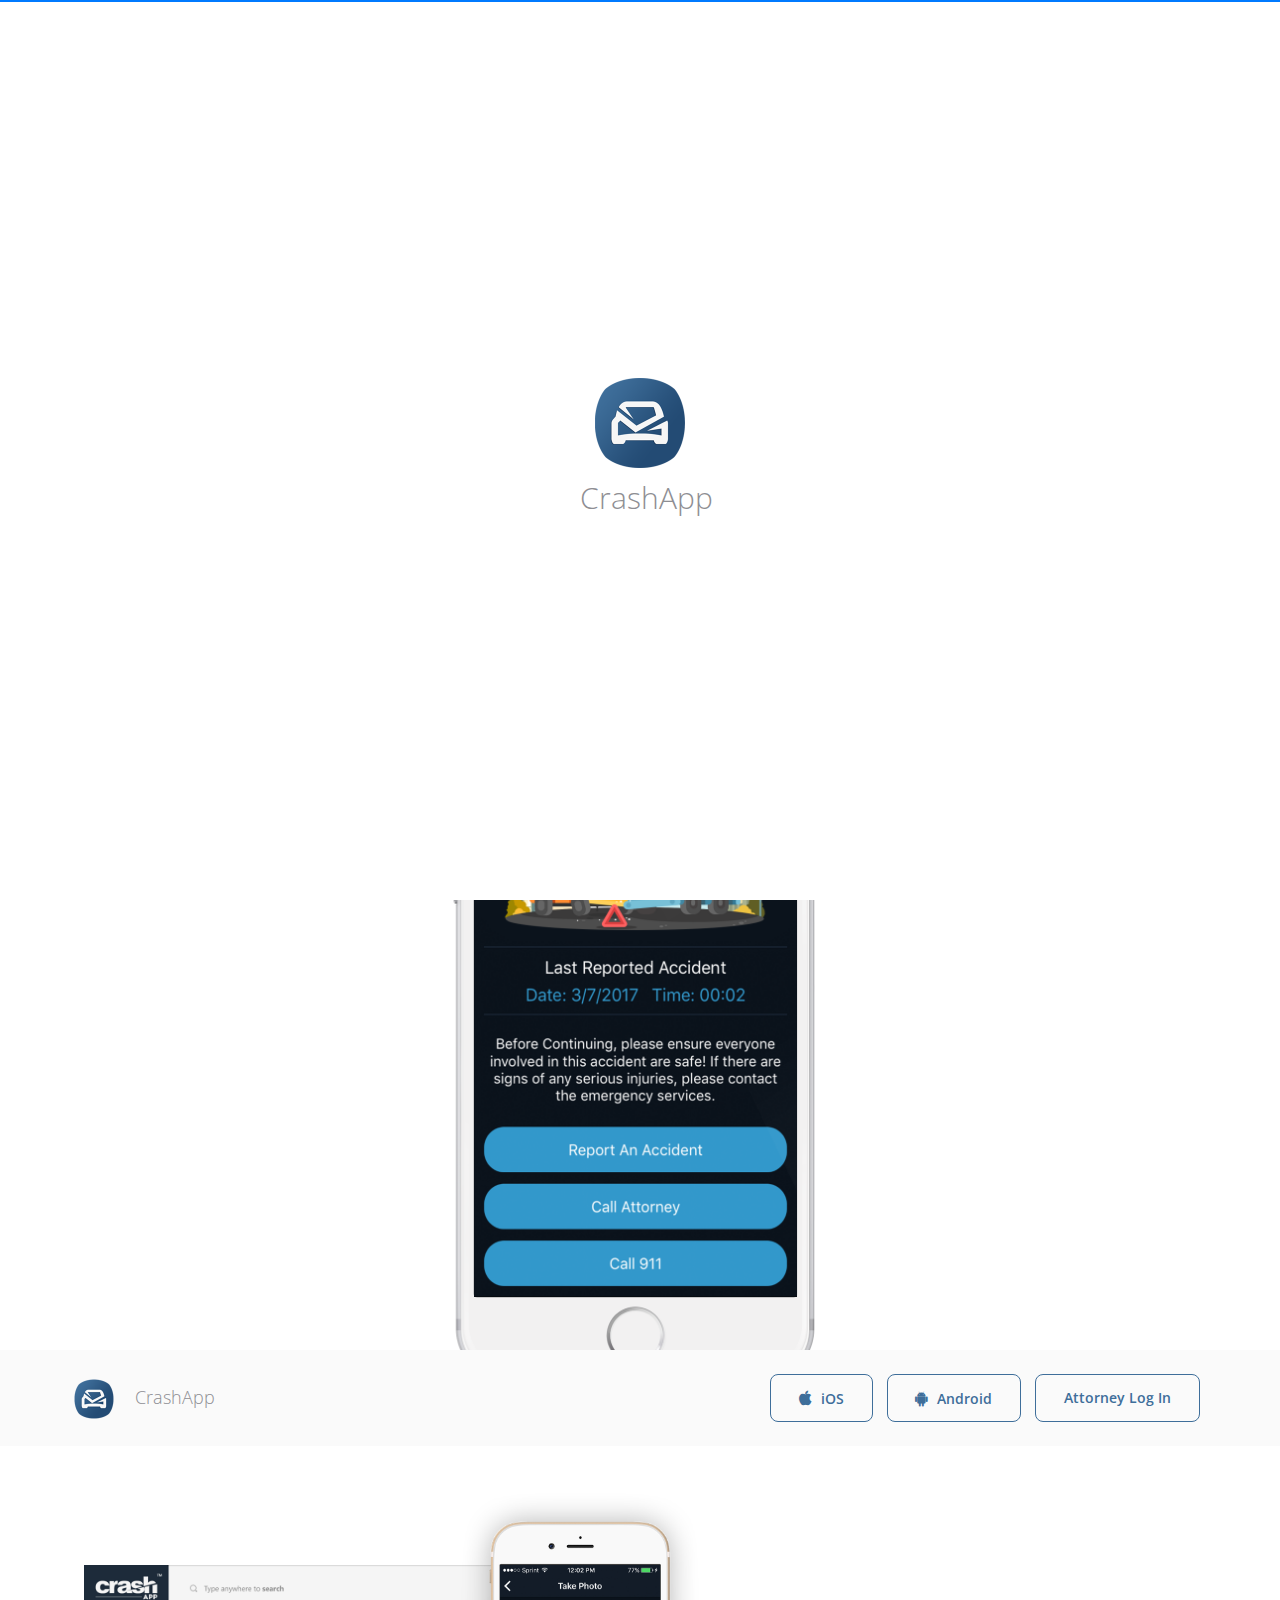
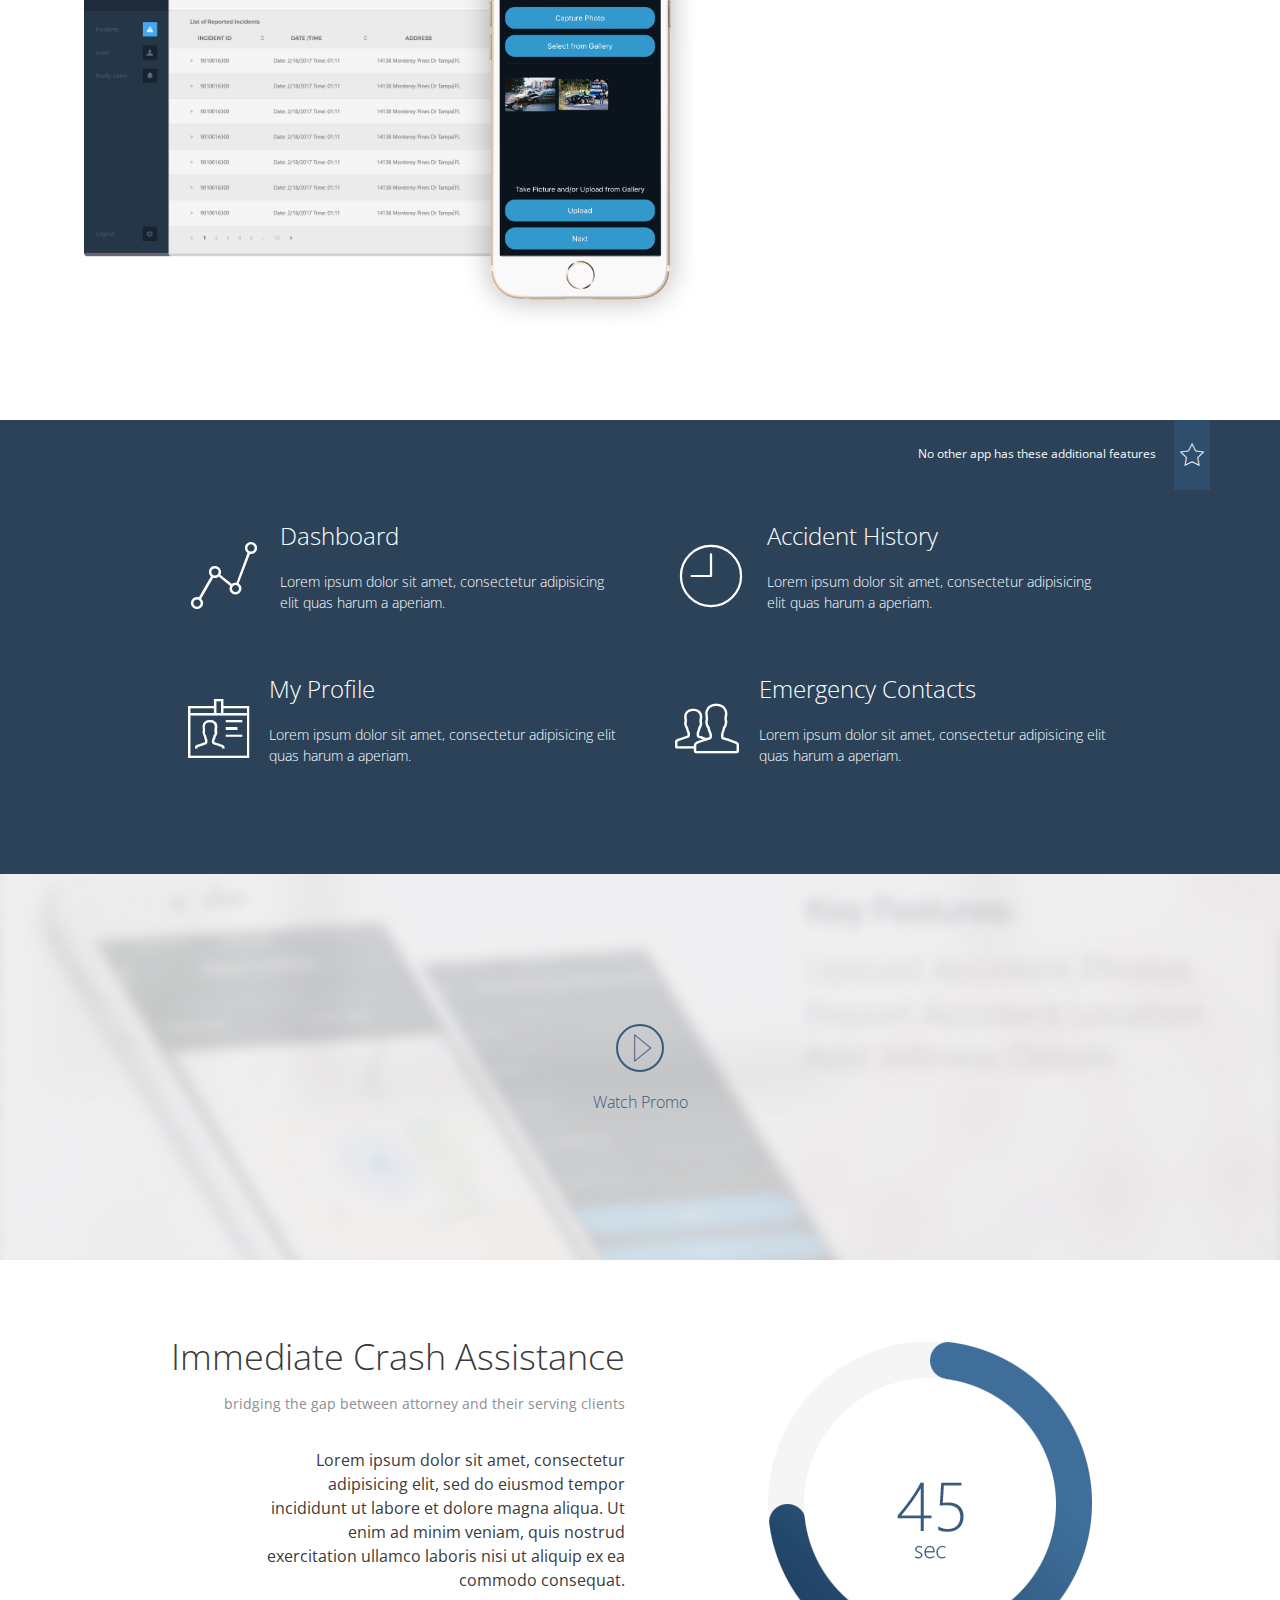
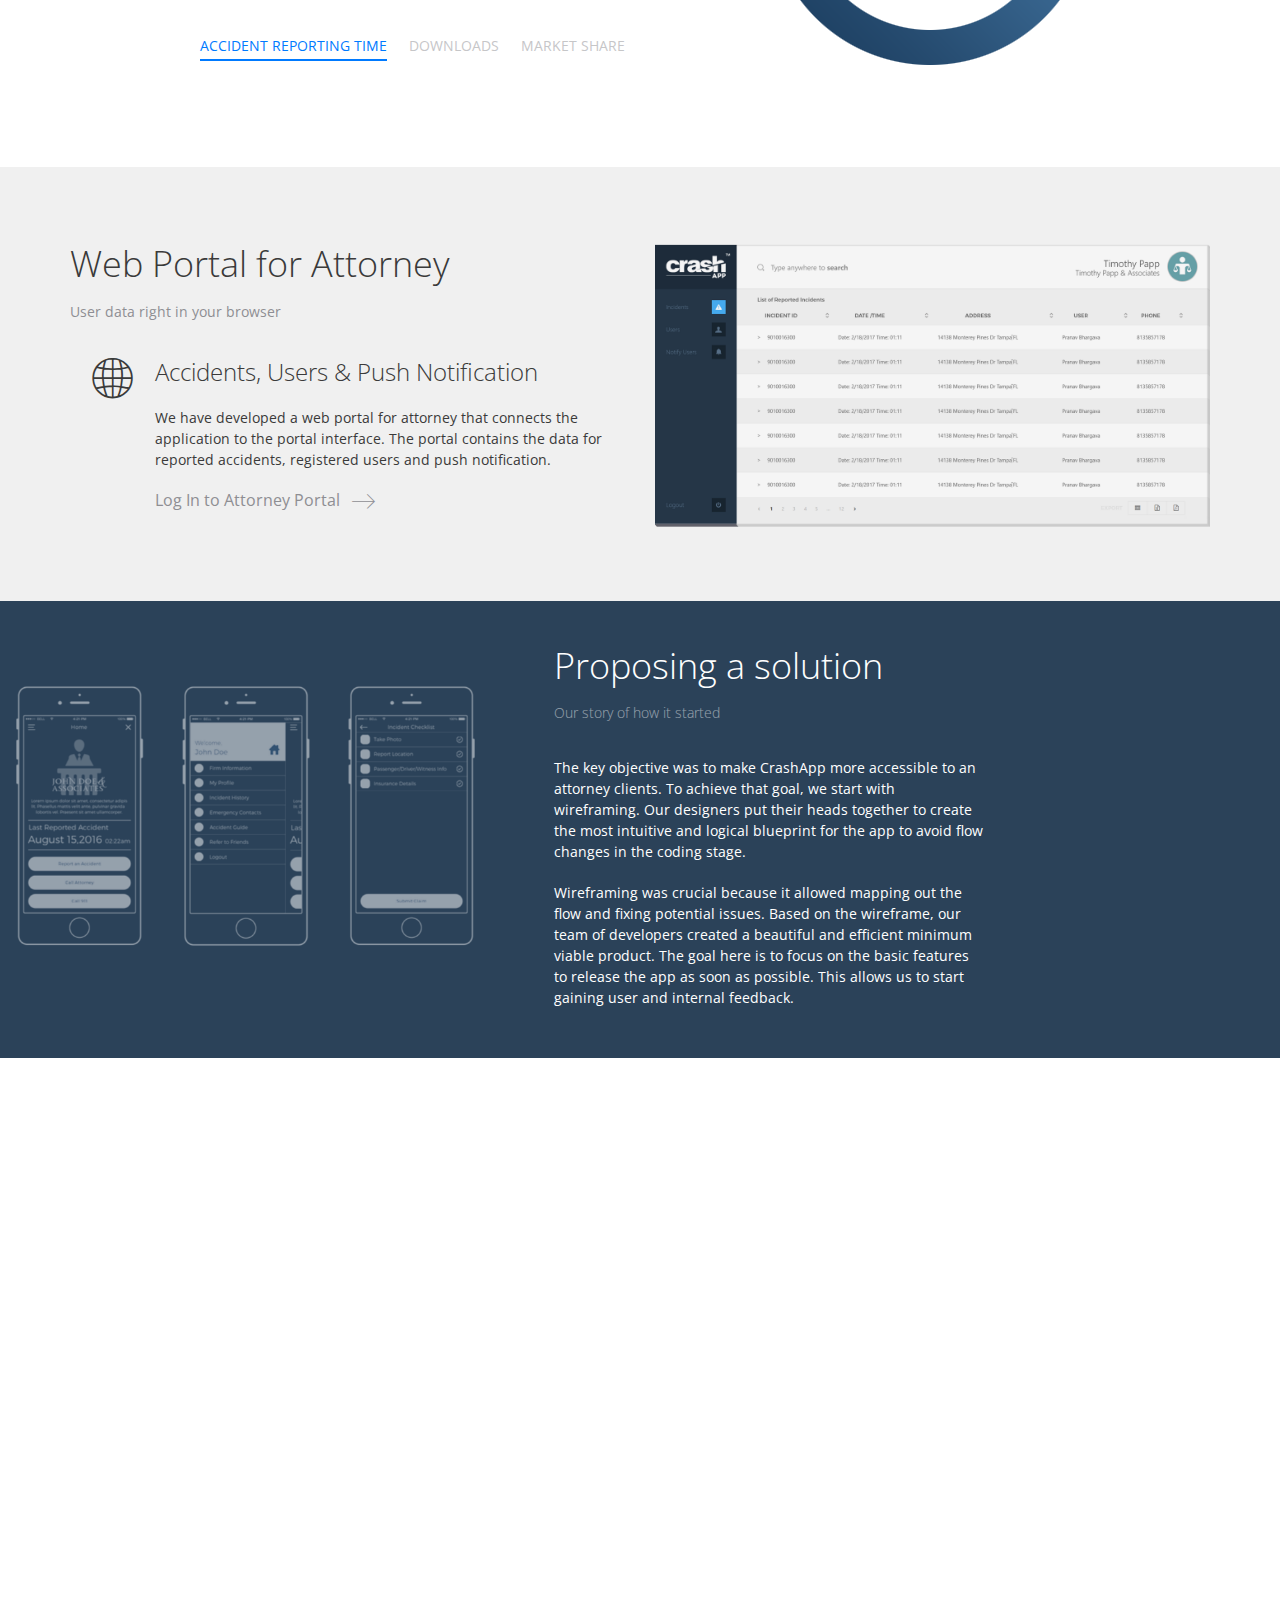
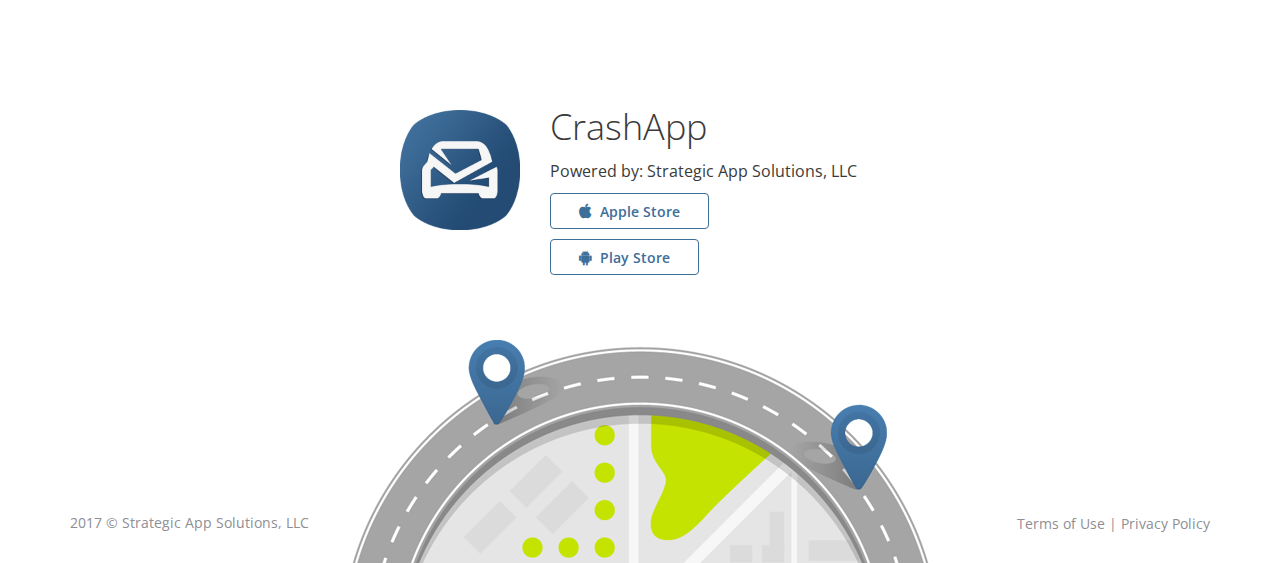
==== commit cd2614d7: "Imgage Files" ====
--- a/crashapp/index.html
+++ b/crashapp/index.html
@@ -220,10 +220,10 @@
         <!-- Devices -->
         <div class="devices">
           <div class="tablet">
-            <img src="img/features/ipad1.png" alt="iPad">
+            <img src="img/features/ipad1.PNG" alt="iPad">
             <div class="mask">
               <ul class="screens">
-                <img src="img/features/tablet/screen.png" alt="Screen 01">
+                <img src="img/features/tablet/screen.PNG" alt="Screen 01">
               </ul>
             </div>
           </div>
@@ -231,10 +231,10 @@
             <img src="img/features/iphone.png" alt="iPhone">
             <div class="mask">
               <ul class="screens">
-                <li class="active in" id="ps01"><img src="img/features/phone/screen1.png" alt="Screen 01"></li>
-                <li id="ps02"><img src="img/features/phone/screen2.png" alt="Screen 02"></li>
-                <li id="ps03"><img src="img/features/phone/screen3.png" alt="Screen 03"></li>
-                <li id="ps04"><img src="img/features/phone/screen4.png" alt="Screen 04"></li>
+                <li class="active in" id="ps01"><img src="img/features/phone/screen1.PNG" alt="Screen 01"></li>
+                <li id="ps02"><img src="img/features/phone/screen2.PNG" alt="Screen 02"></li>
+                <li id="ps03"><img src="img/features/phone/screen3.PNG" alt="Screen 03"></li>
+                <li id="ps04"><img src="img/features/phone/screen4.PNG" alt="Screen 04"></li>
               </ul>
             </div>
           </div>
@@ -414,7 +414,7 @@
             </div>
           </div>
           <div class="col-md-6">
-            <img src="img/features/tablet/screen.png" alt="Web App">
+            <img src="img/features/tablet/screen.PNG" alt="Web App">
           </div>
         </div>
       </div>
--- a/crashapp/css/style.css
+++ b/crashapp/css/style.css
@@ -5153,7 +5153,7 @@
 .footer .gadget {
 	width: 600px;
 	height: 230px;
-	background-image: url('../img/footer/ipad1.png');
+	background-image: url('../img/footer/ipad1.PNG');
 	background-repeat: no-repeat;
 	background-position: center top;
 	background-size: cover;
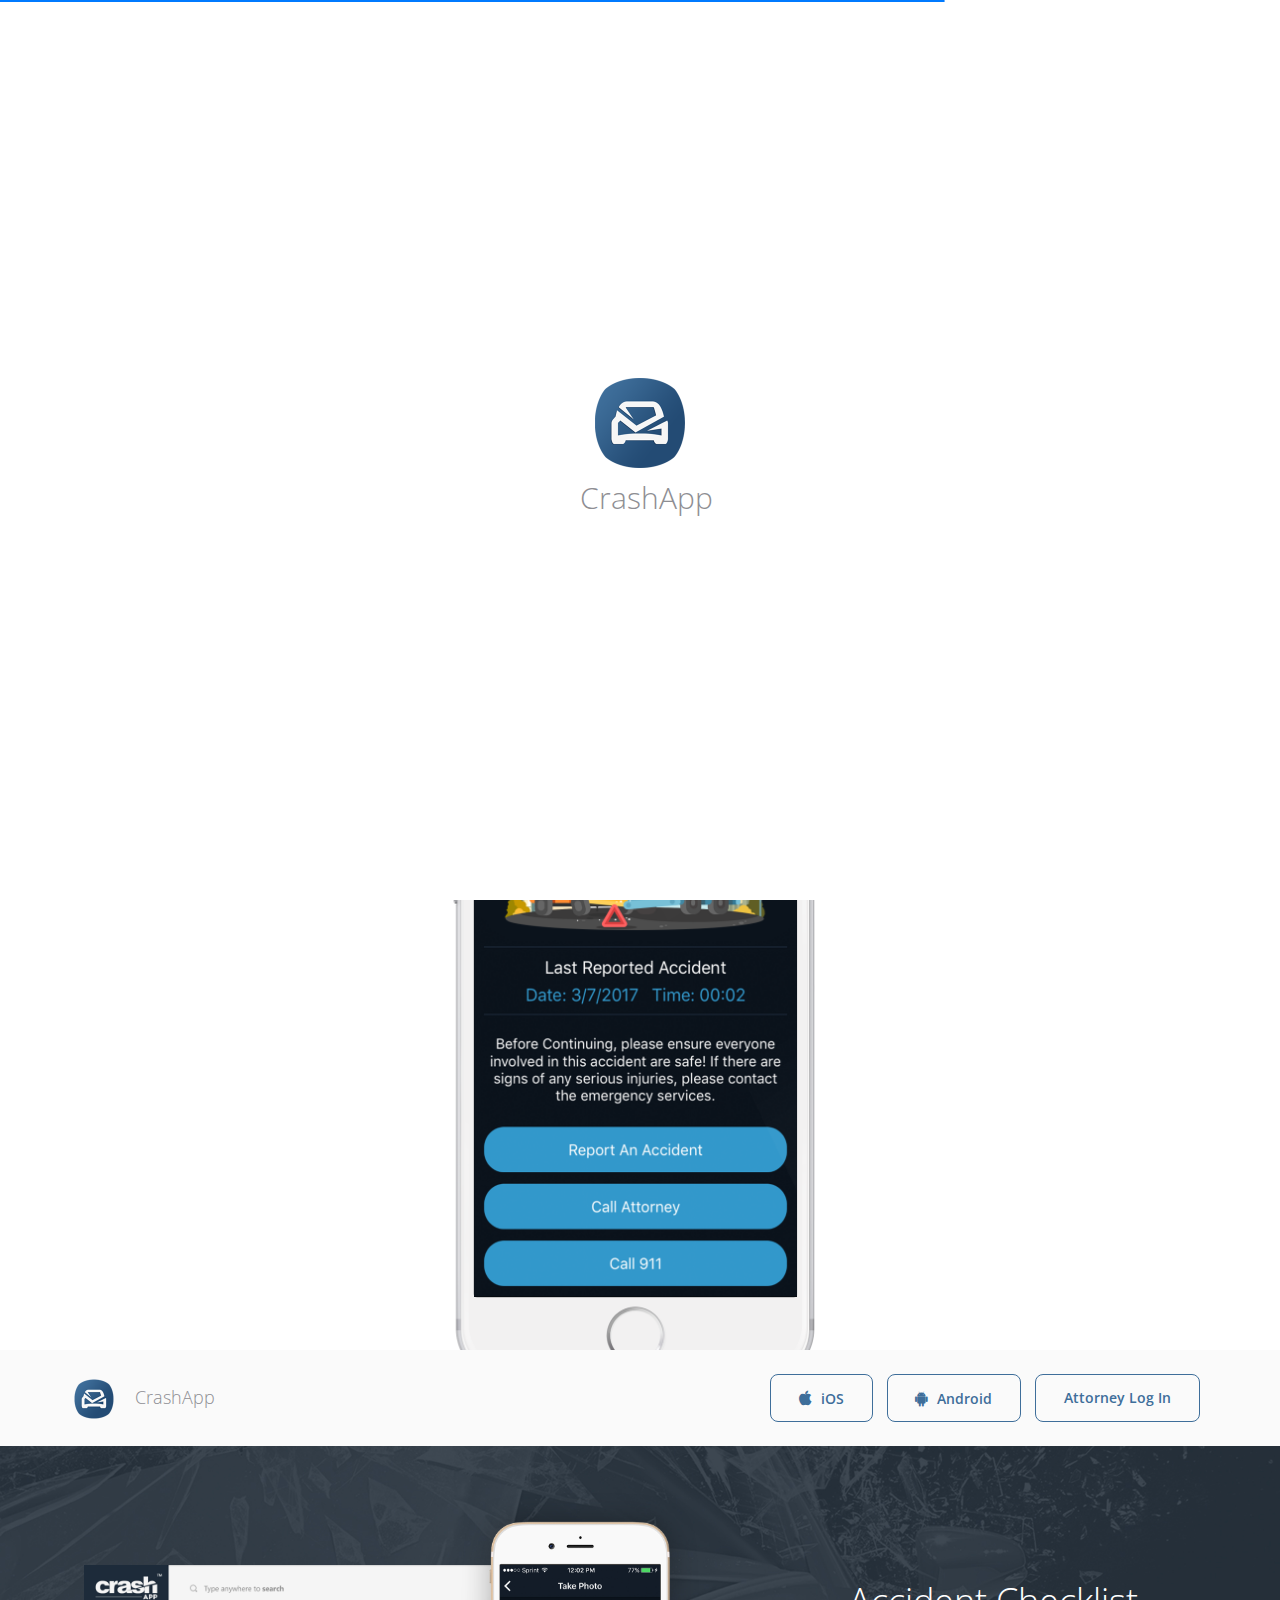
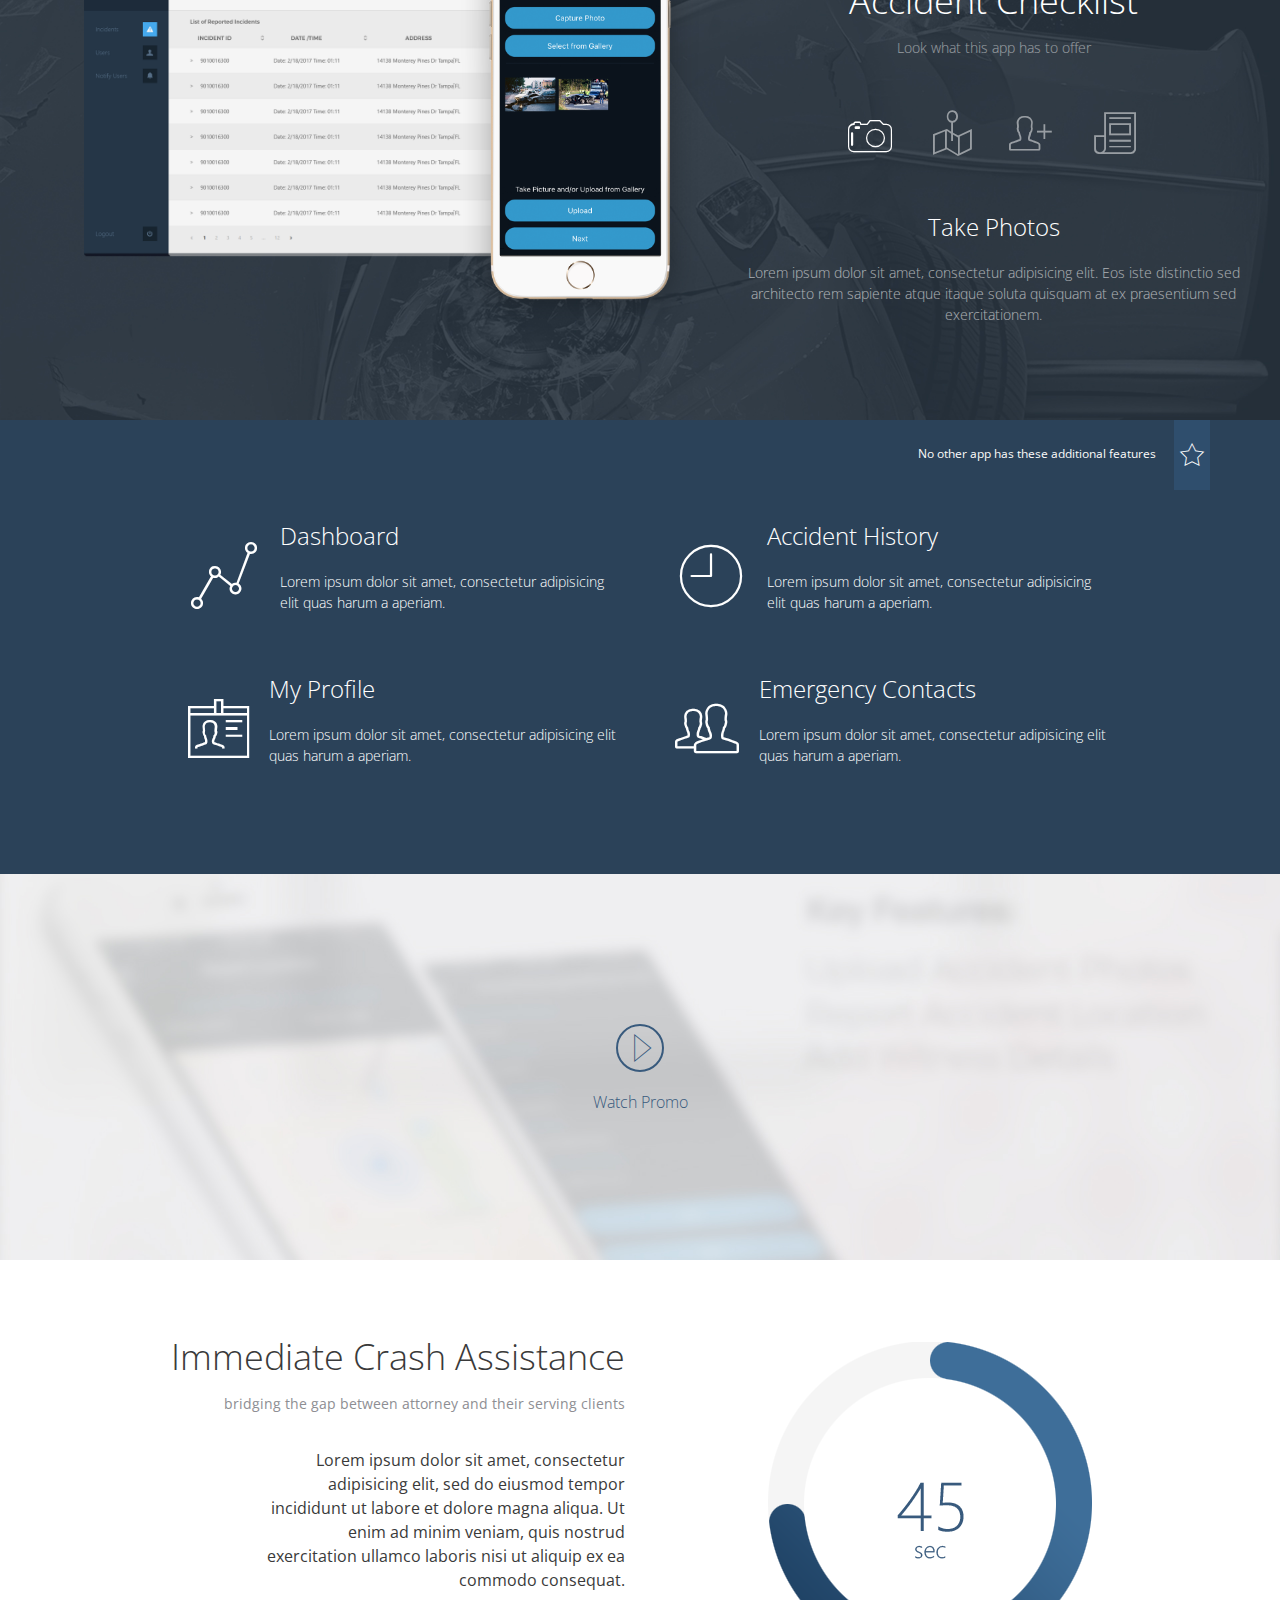
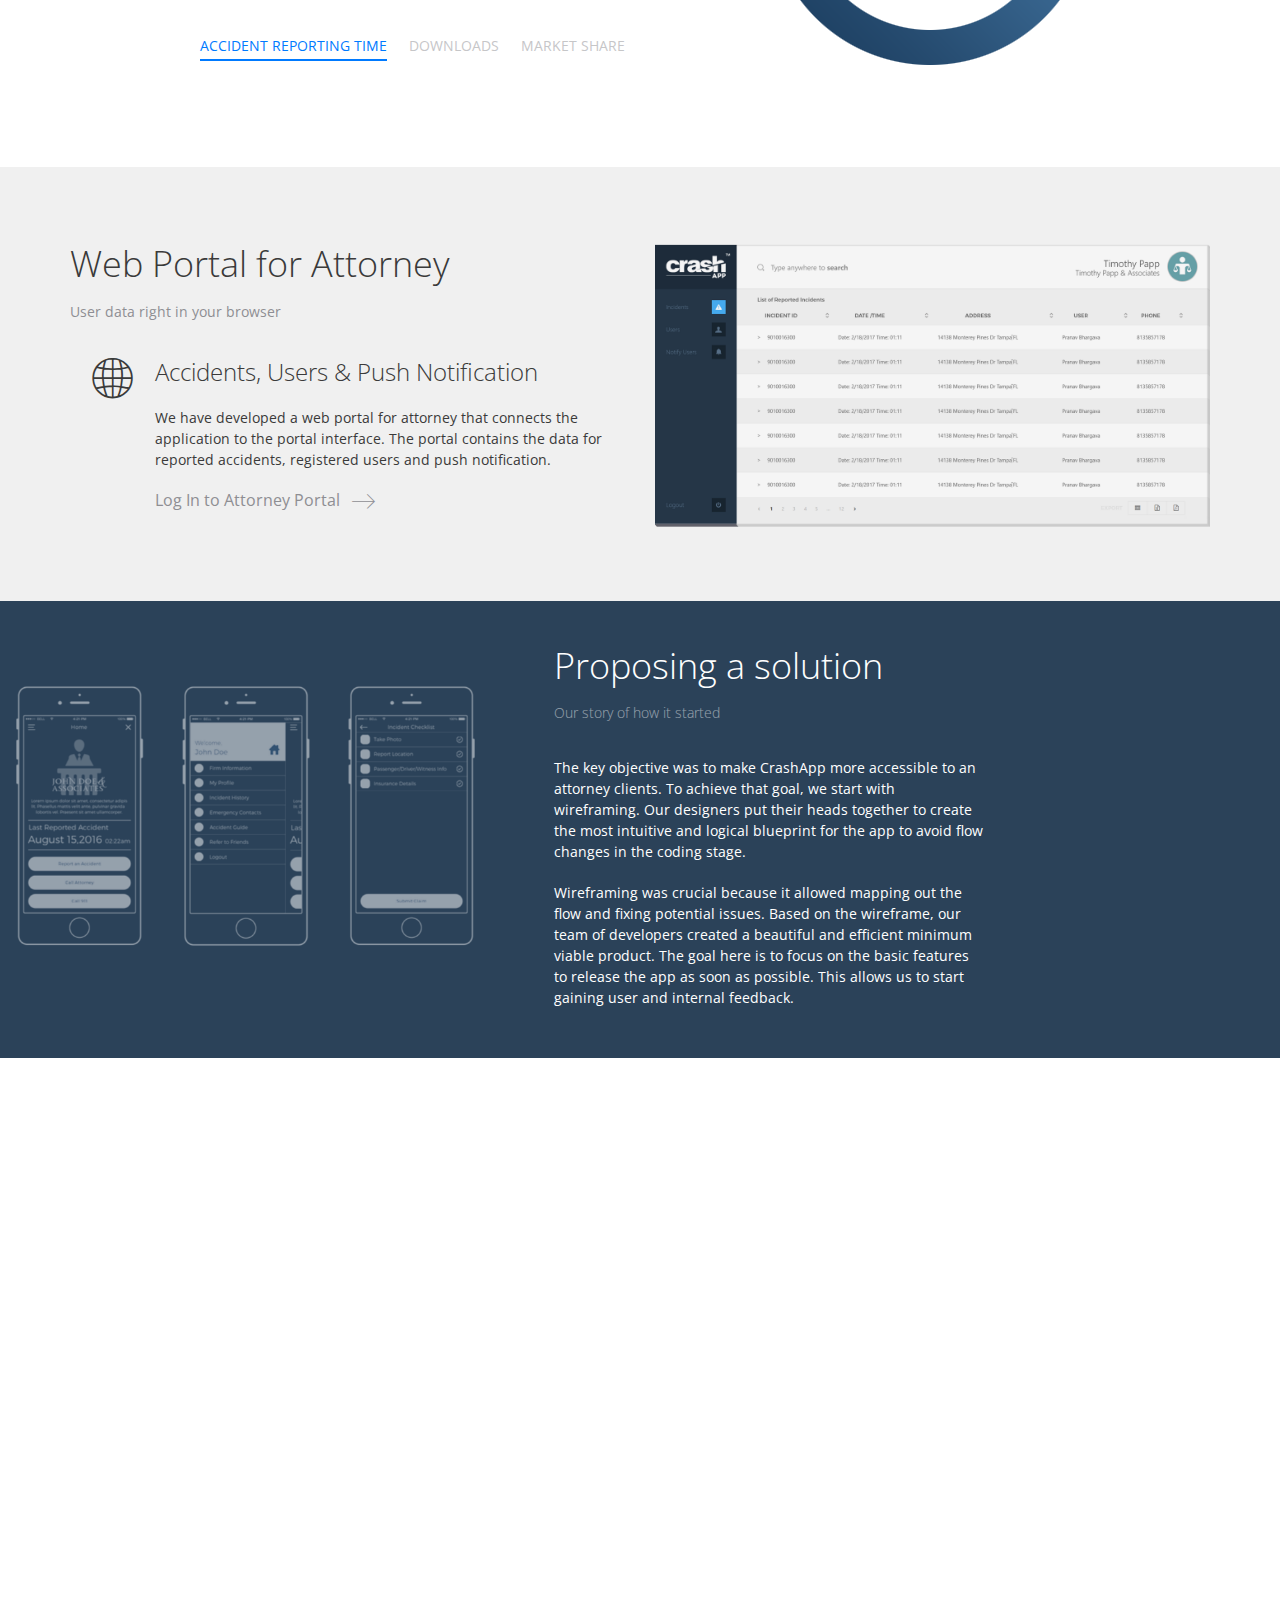
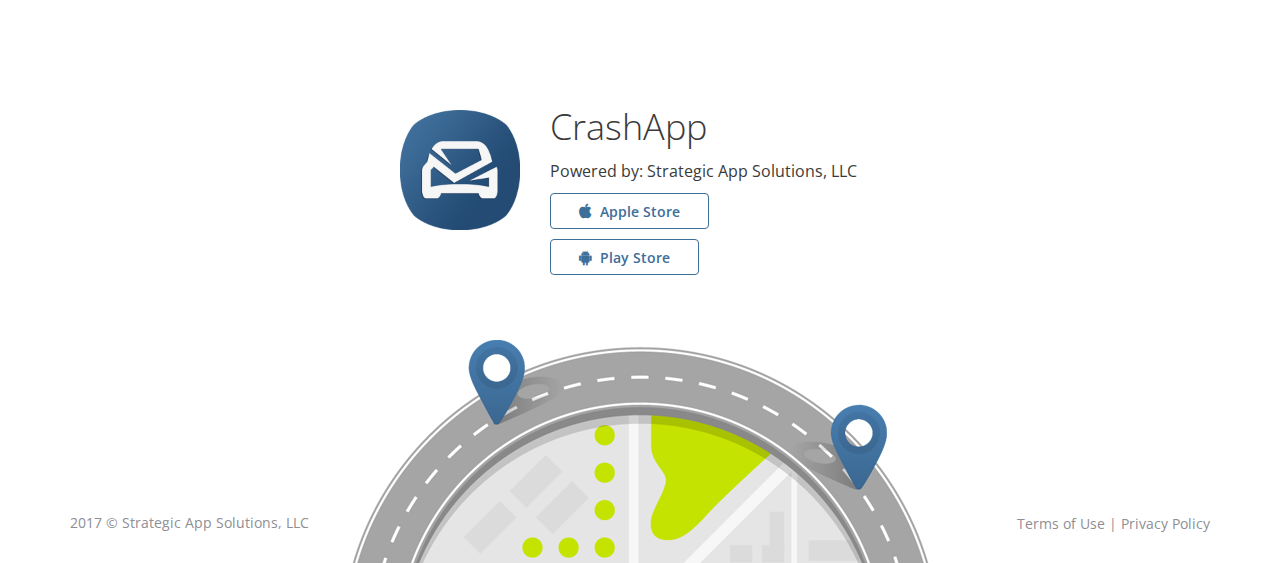
==== commit 517aaeb0: "Image 2" ====
--- a/crashapp/index.html
+++ b/crashapp/index.html
@@ -210,7 +210,7 @@
     <!-- Navbar End -->
 
     <!-- Feature Tabs -->
-    <section class="fw-bg bg-align-bottom feature-tabs" style="background-image: url(img/features/bg1.jpg);" id="features">
+    <section class="fw-bg bg-align-bottom feature-tabs" style="background-image: url(img/features/bg1.JPG);" id="features">
       <!-- Heading when columns stack -->
       <div class="block-heading light-color visible-when-stack">
         <h2>Reporting An Accident</h2>
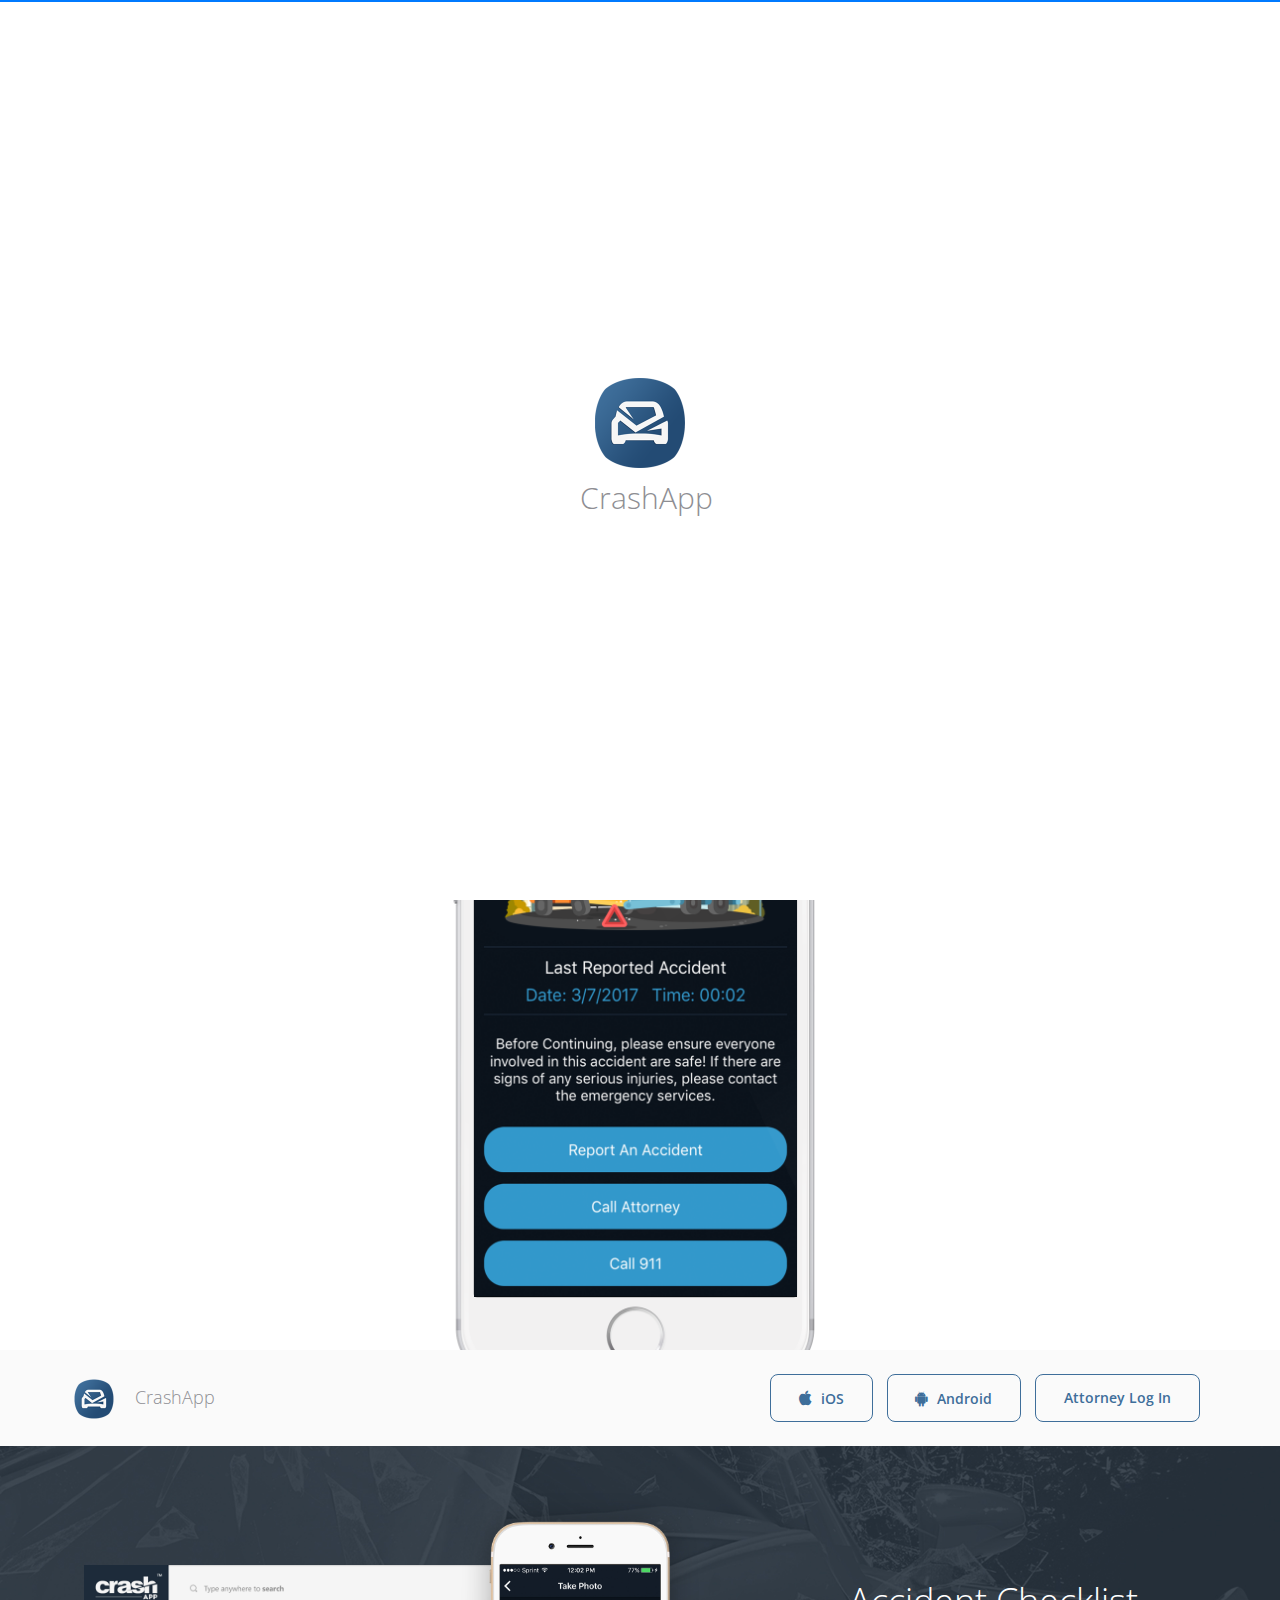
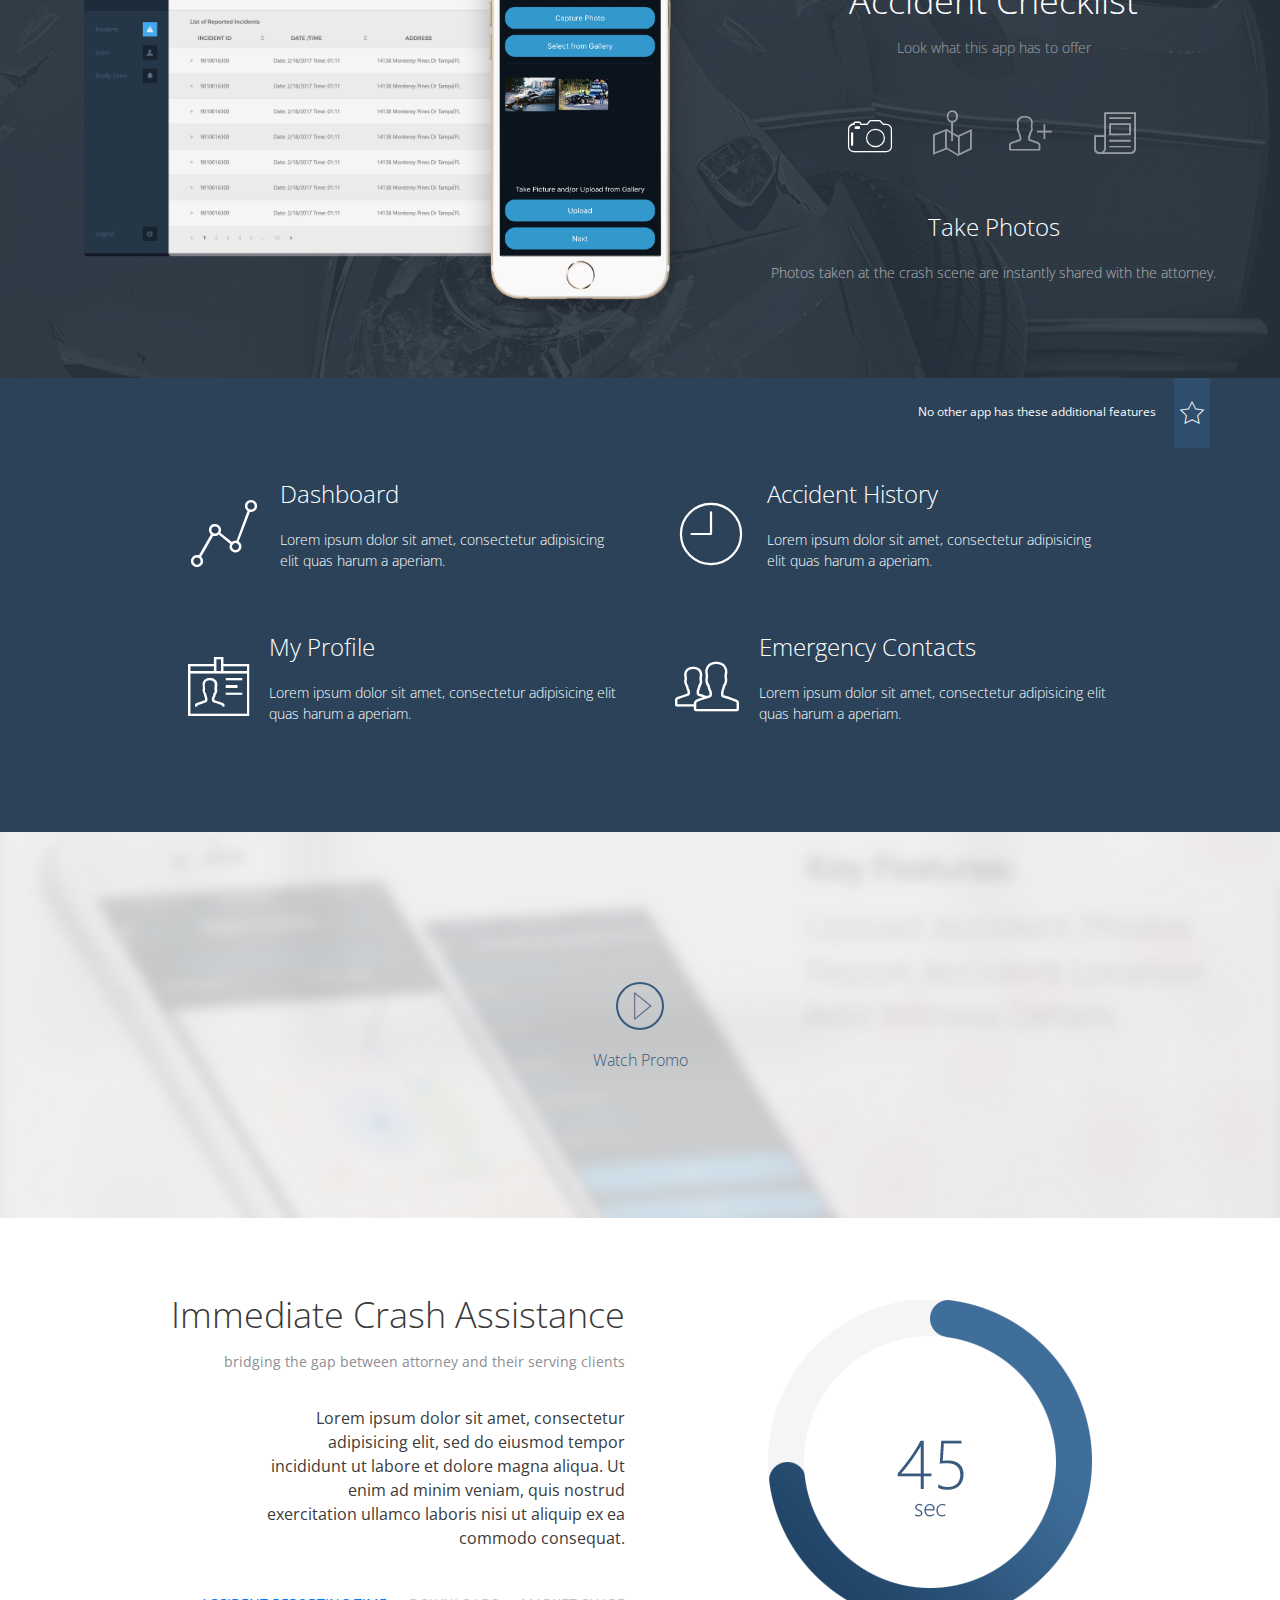
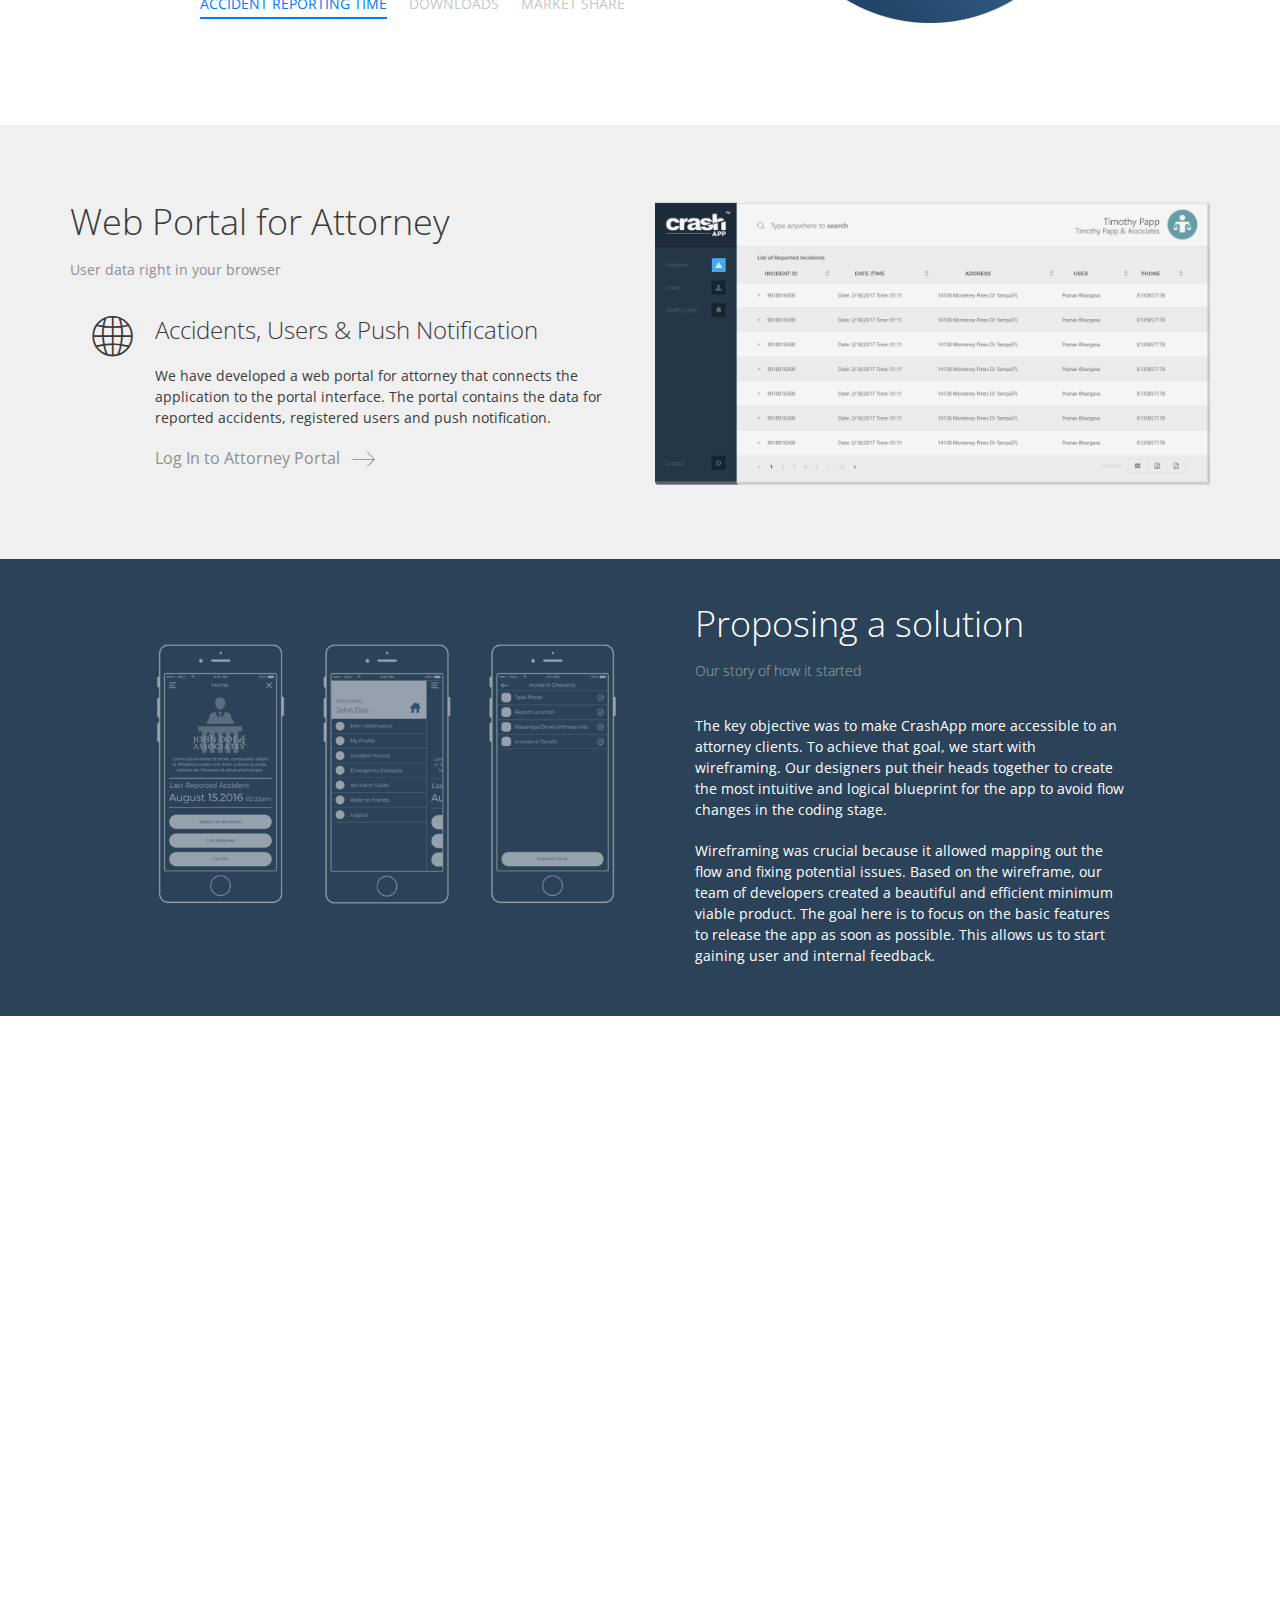
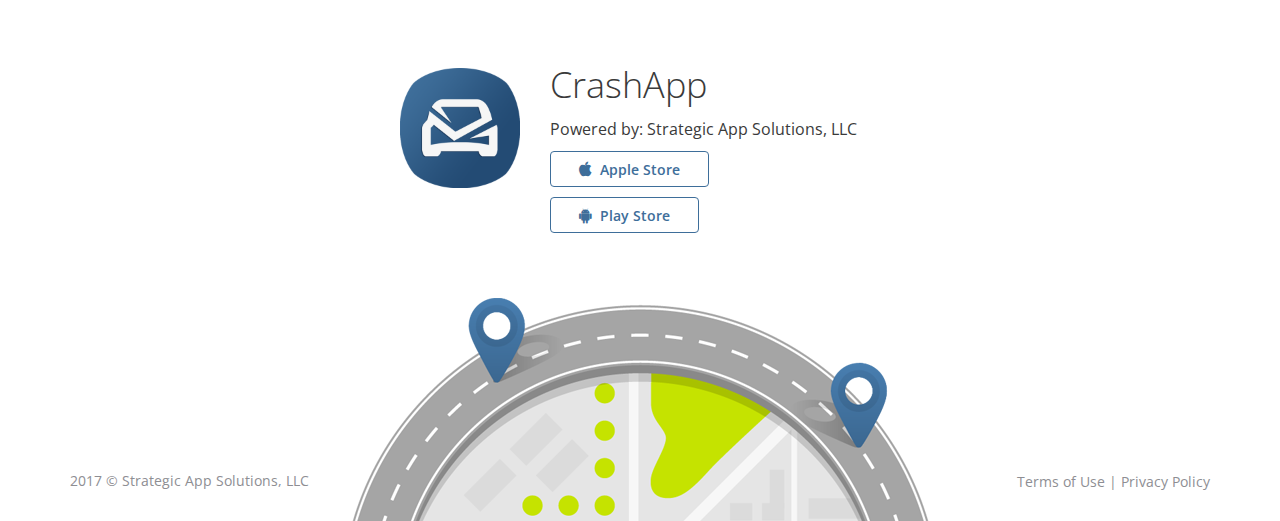
==== commit e48cbd48: "Change in Home" ====
--- a/crashapp/index.html
+++ b/crashapp/index.html
@@ -246,8 +246,8 @@
             <span>Look what this app has to offer</span>
           </div>
           <!-- Nav Tabs -->
-          <!-- Remove data-autoswitch="true" to disable automatic tabs change. -->
-          <ul class="nav-tabs" data-autoswitch="true" data-interval="5000">
+          <!-- Remove data-autoswitch="true" to disable automatic tabs change.  data-autoswitch="true" data-interval="5000" -->
+          <ul class="nav-tabs">
             <li class="active"><a href="#video-player" data-toggle="tab" data-tablet="#ts01" data-phone="#ps01"><i class="flaticon-photo31"></i></a></li>
             <li><a href="#settings" data-toggle="tab" data-tablet="#ts02" data-phone="#ps02"><i class="pe-7s-map-2"></i></a></li>
             <li><a href="#file-sharing" data-toggle="tab" data-tablet="#ts03" data-phone="#ps03"><i class="pe-7s-add-user"></i></a></li>
@@ -258,23 +258,19 @@
           <div class="tab-content">
             <div class="tab-pane transition scale fade in active" id="video-player">
               <h3>Take Photos</h3>
-              <p>Lorem ipsum dolor sit amet, consectetur adipisicing elit. Eos iste distinctio sed architecto rem sapiente atque
-                itaque soluta quisquam at ex praesentium sed exercitationem.</p>
+              <p>Photos taken at the crash scene are instantly shared with the attorney.</p>
             </div>
             <div class="tab-pane transition scale fade" id="settings">
               <h3>Report Location</h3>
-              <p>Lorem ipsum dolor sit amet, consectetur adipisicing elit. Eos iste distinctio sed architecto rem sapiente atque
-                itaque soluta quisquam at ex praesentium sed exercitationem.</p>
+              <p>Immediate notification of your client's accident scene and receive location coordinates accurately within 3 feets.</p>
             </div>
             <div class="tab-pane transition scale fade" id="file-sharing">
               <h3>Add Witnesses</h3>
-              <p>Lorem ipsum dolor sit amet, consectetur adipisicing elit. Eos iste distinctio sed architecto rem sapiente atque
-                itaque soluta quisquam at ex praesentium sed exercitationem.</p>
+              <p>Add Driver. Passenger or Witness Details.</p>
             </div>
             <div class="tab-pane transition scale fade" id="chat">
               <h3>Add Insurance Details</h3>
-              <p>Lorem ipsum dolor sit amet, consectetur adipisicing elit. Eos iste distinctio sed architecto rem sapiente atque
-                itaque soluta quisquam at ex praesentium sed exercitationem.</p>
+              <p>Capture the important insurance information from all drivers involved in the accident.</p>
             </div>
           </div>
         </div>
--- a/crashapp/css/style.css
+++ b/crashapp/css/style.css
@@ -3555,7 +3555,7 @@
 	.split-block.img-right .column:last-child {
 		width: 53%;
 		padding: 0;
-		margin-left: -14%;
+		margin-left: -3%;
 	}
 }
 @media screen and (max-width: 1070px) {
